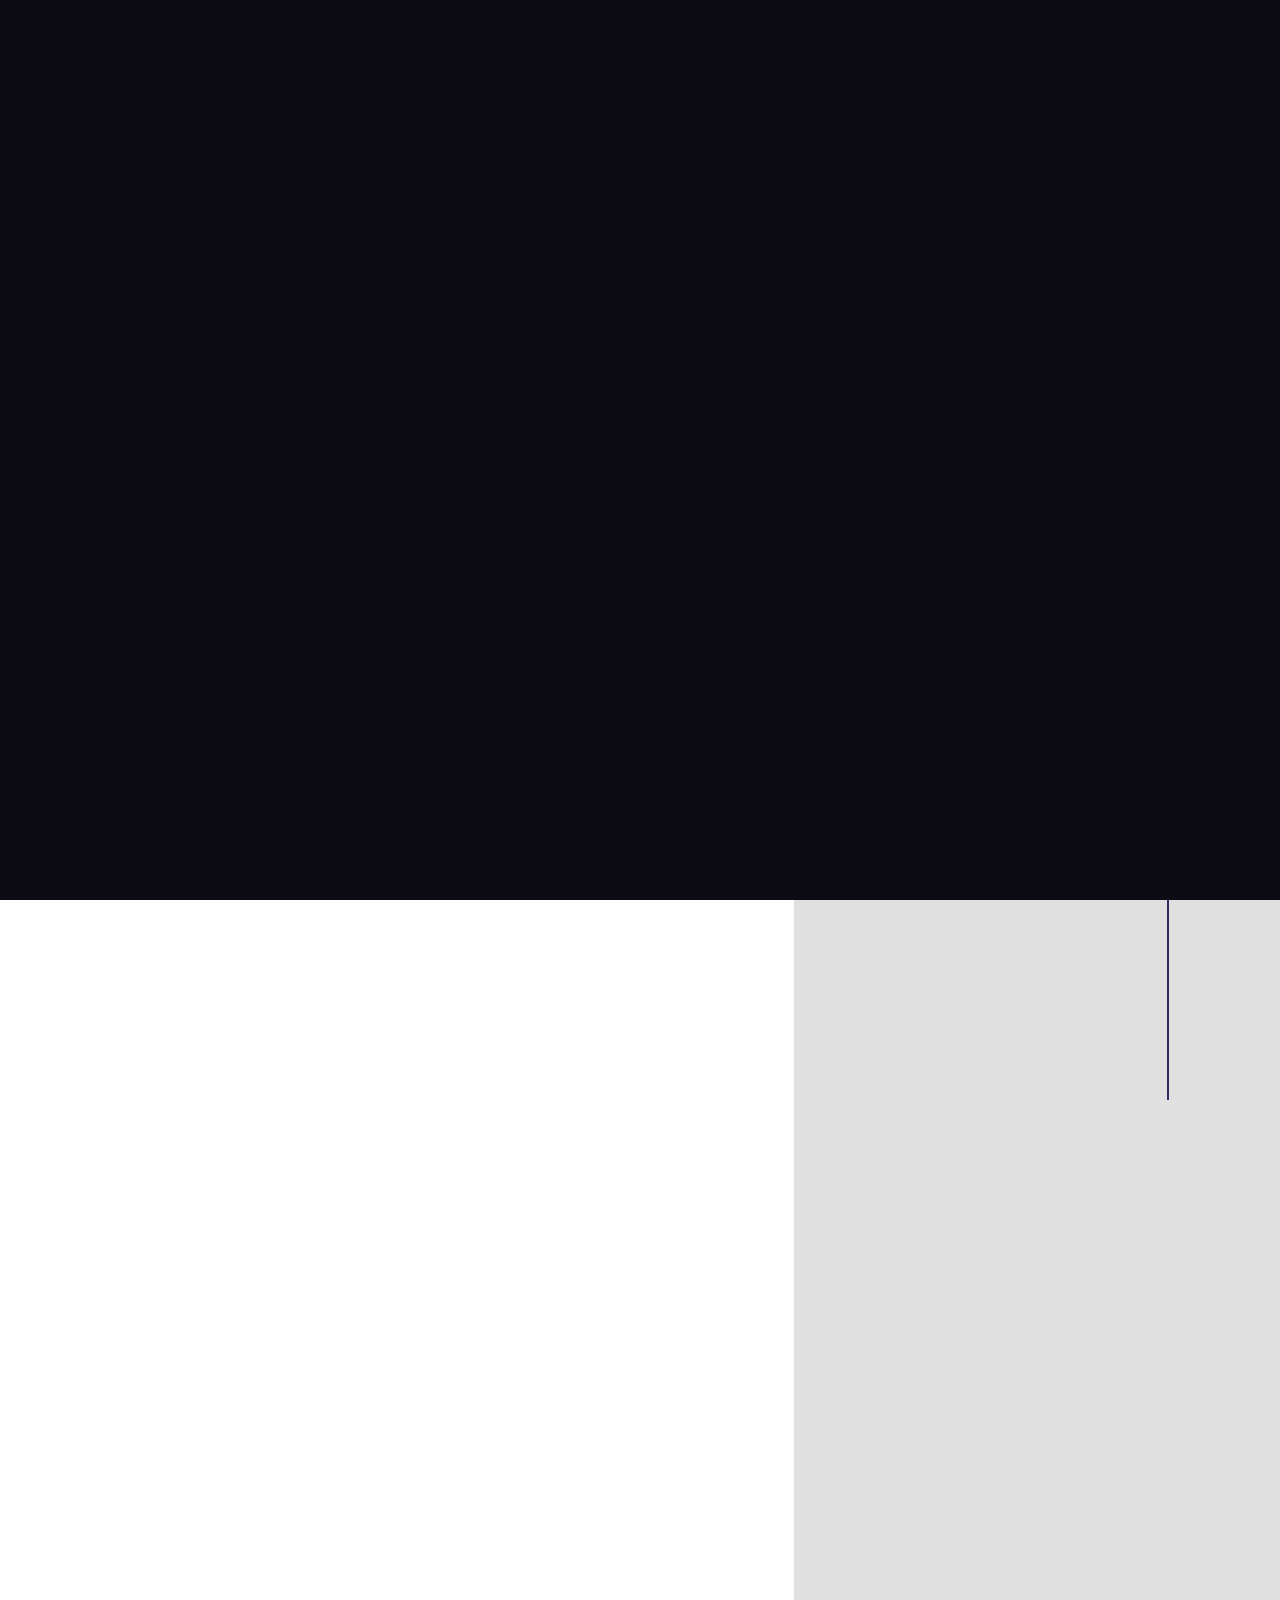
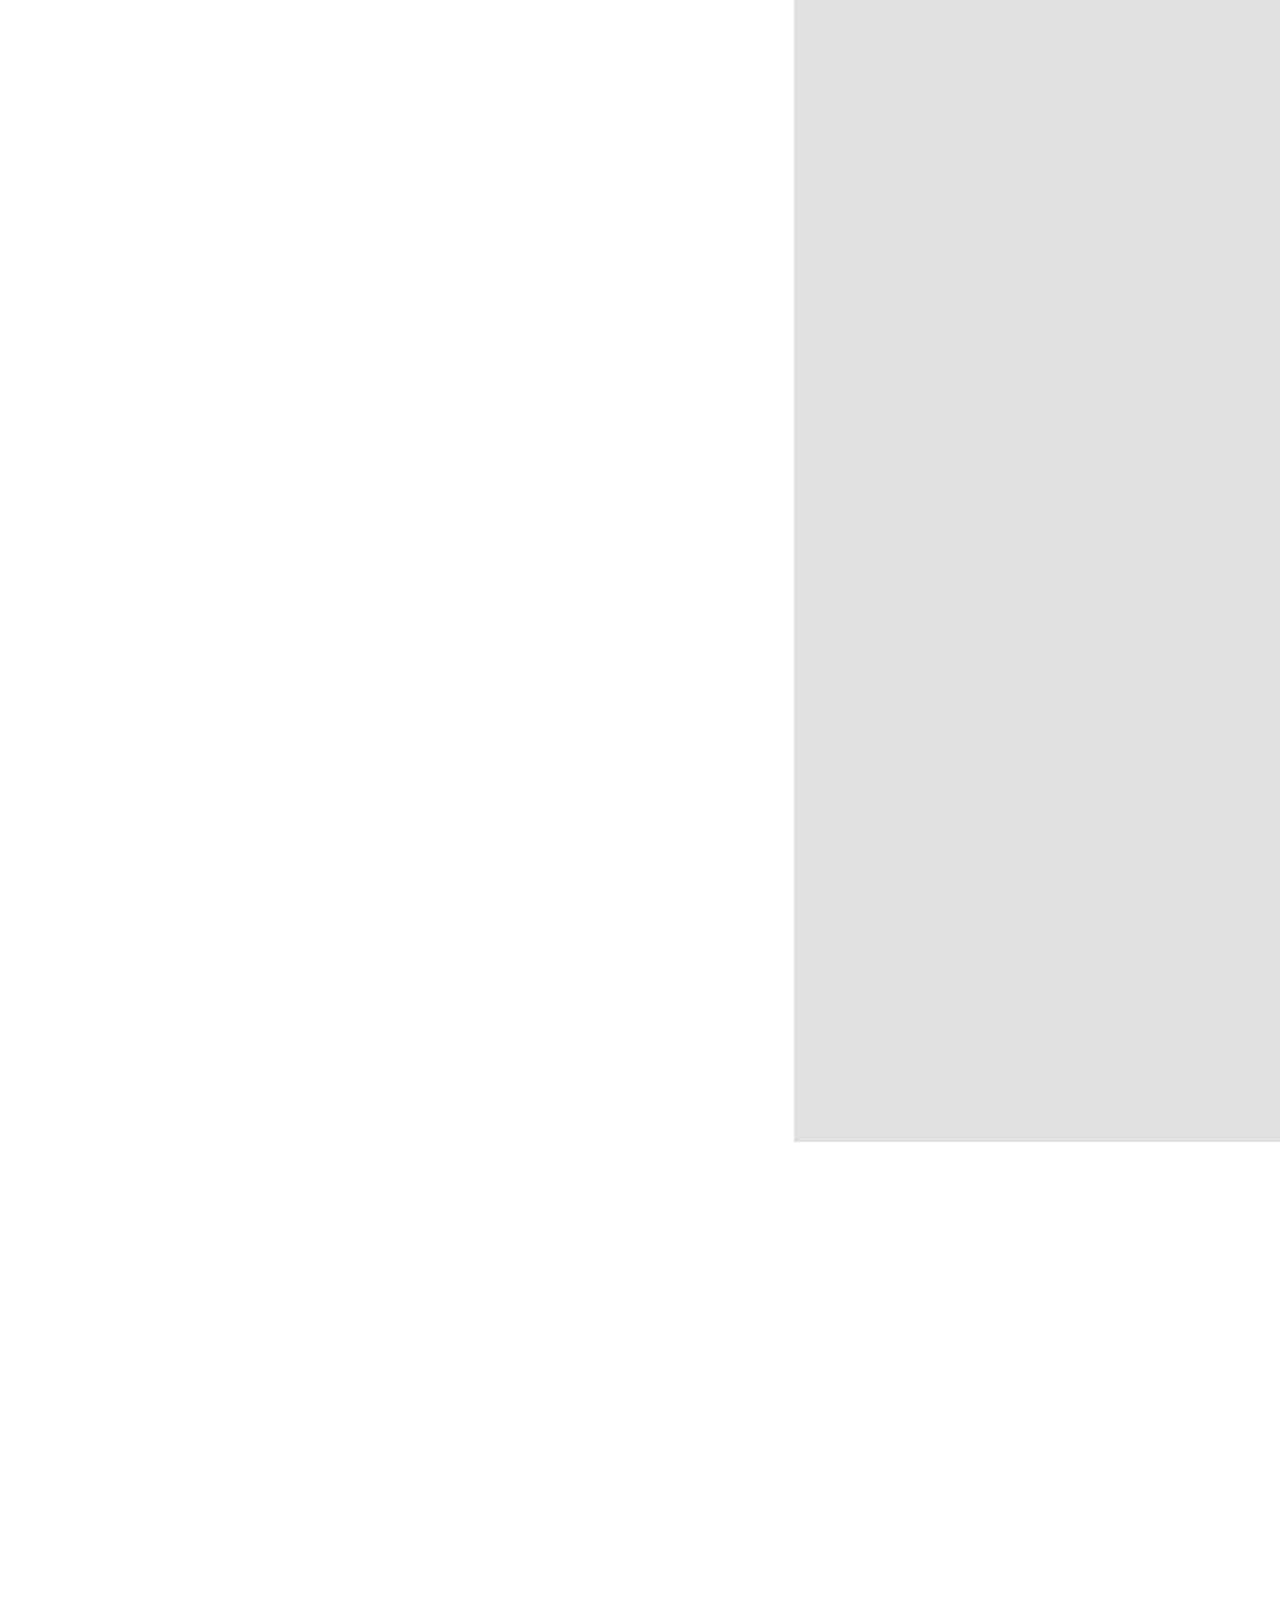
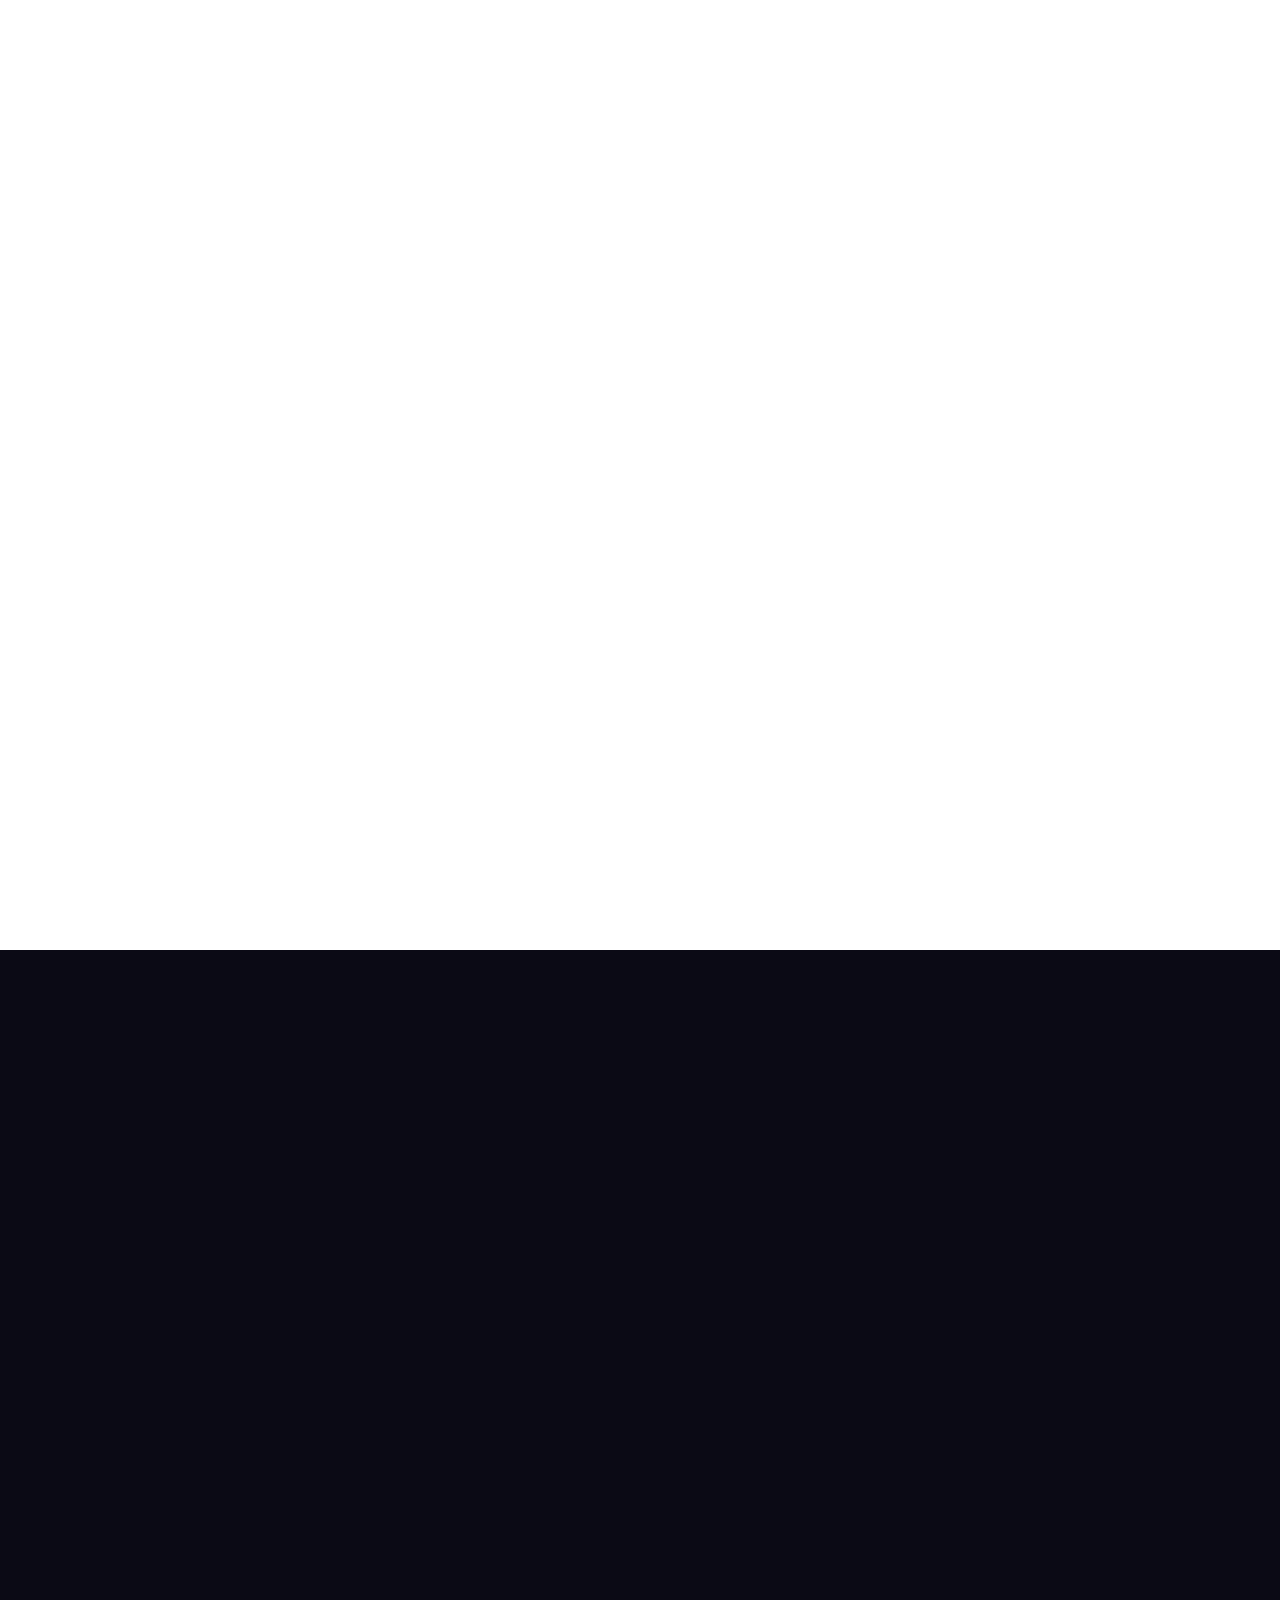
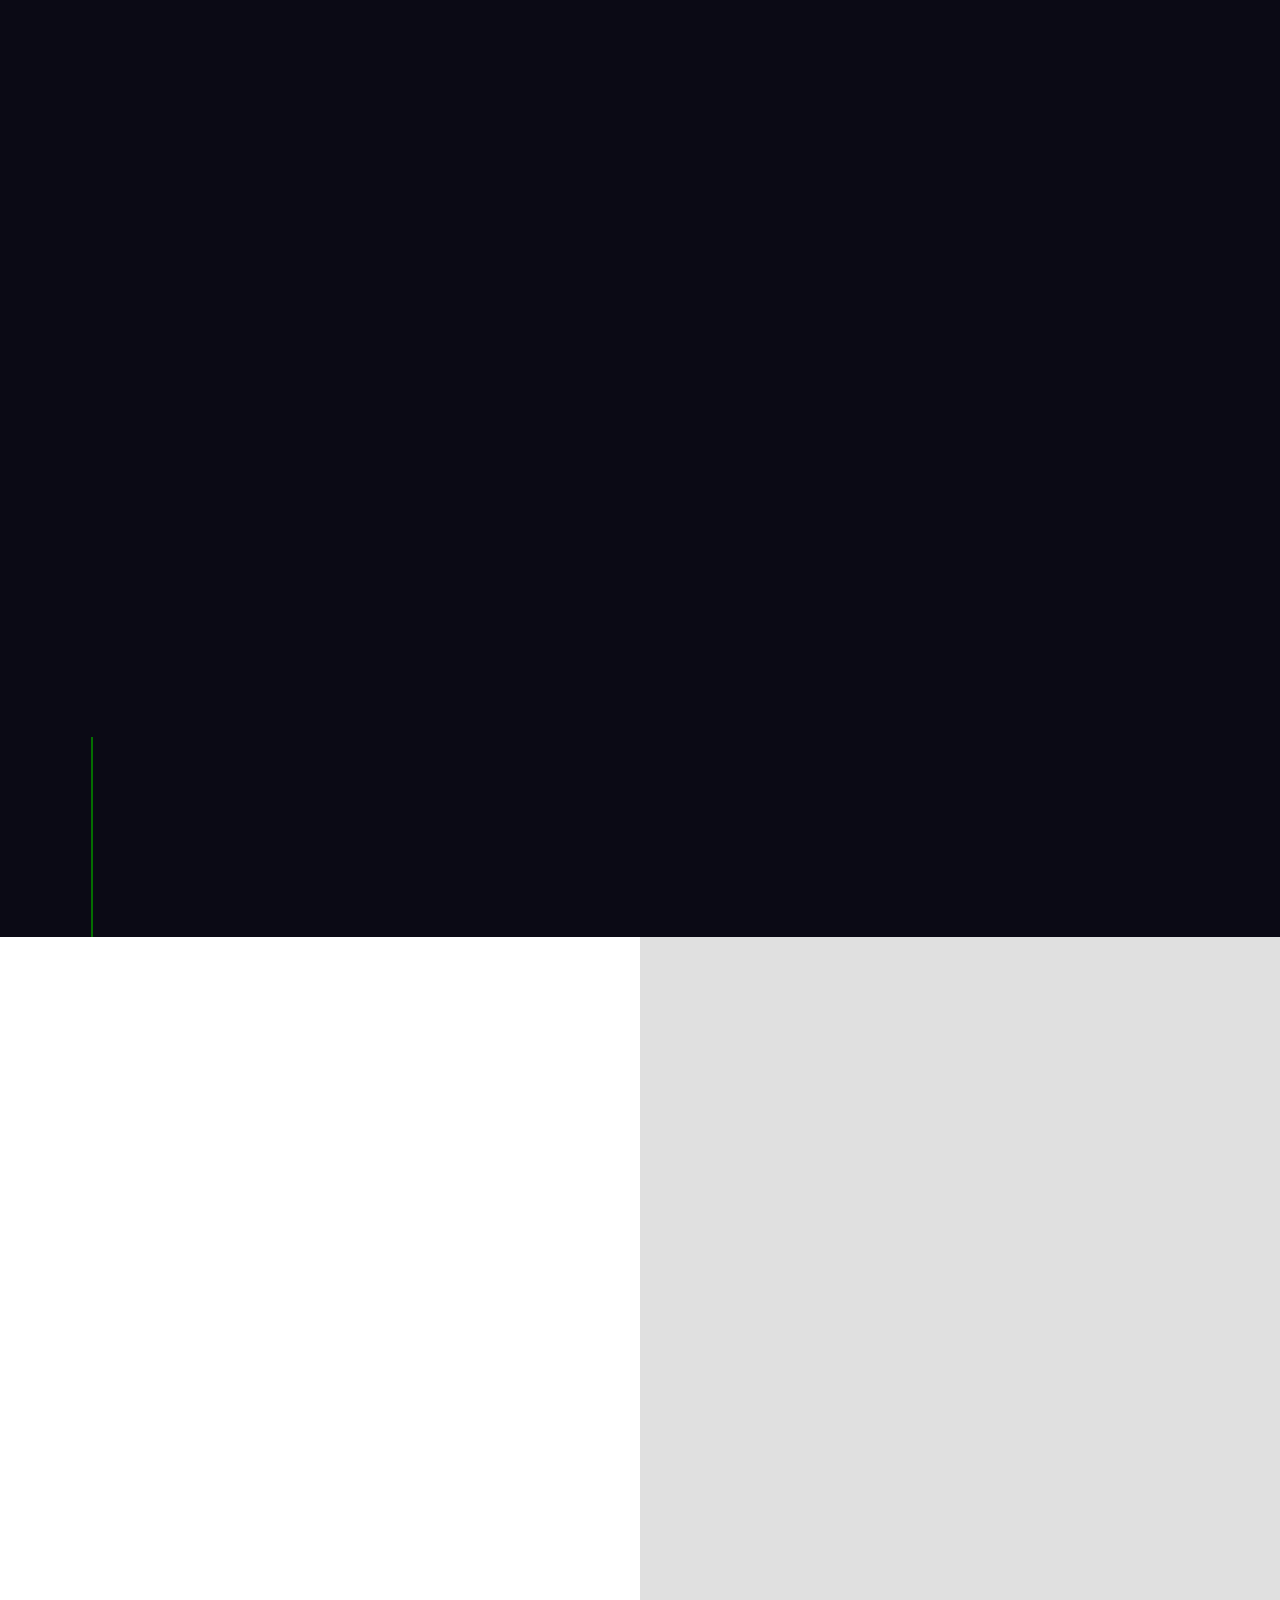
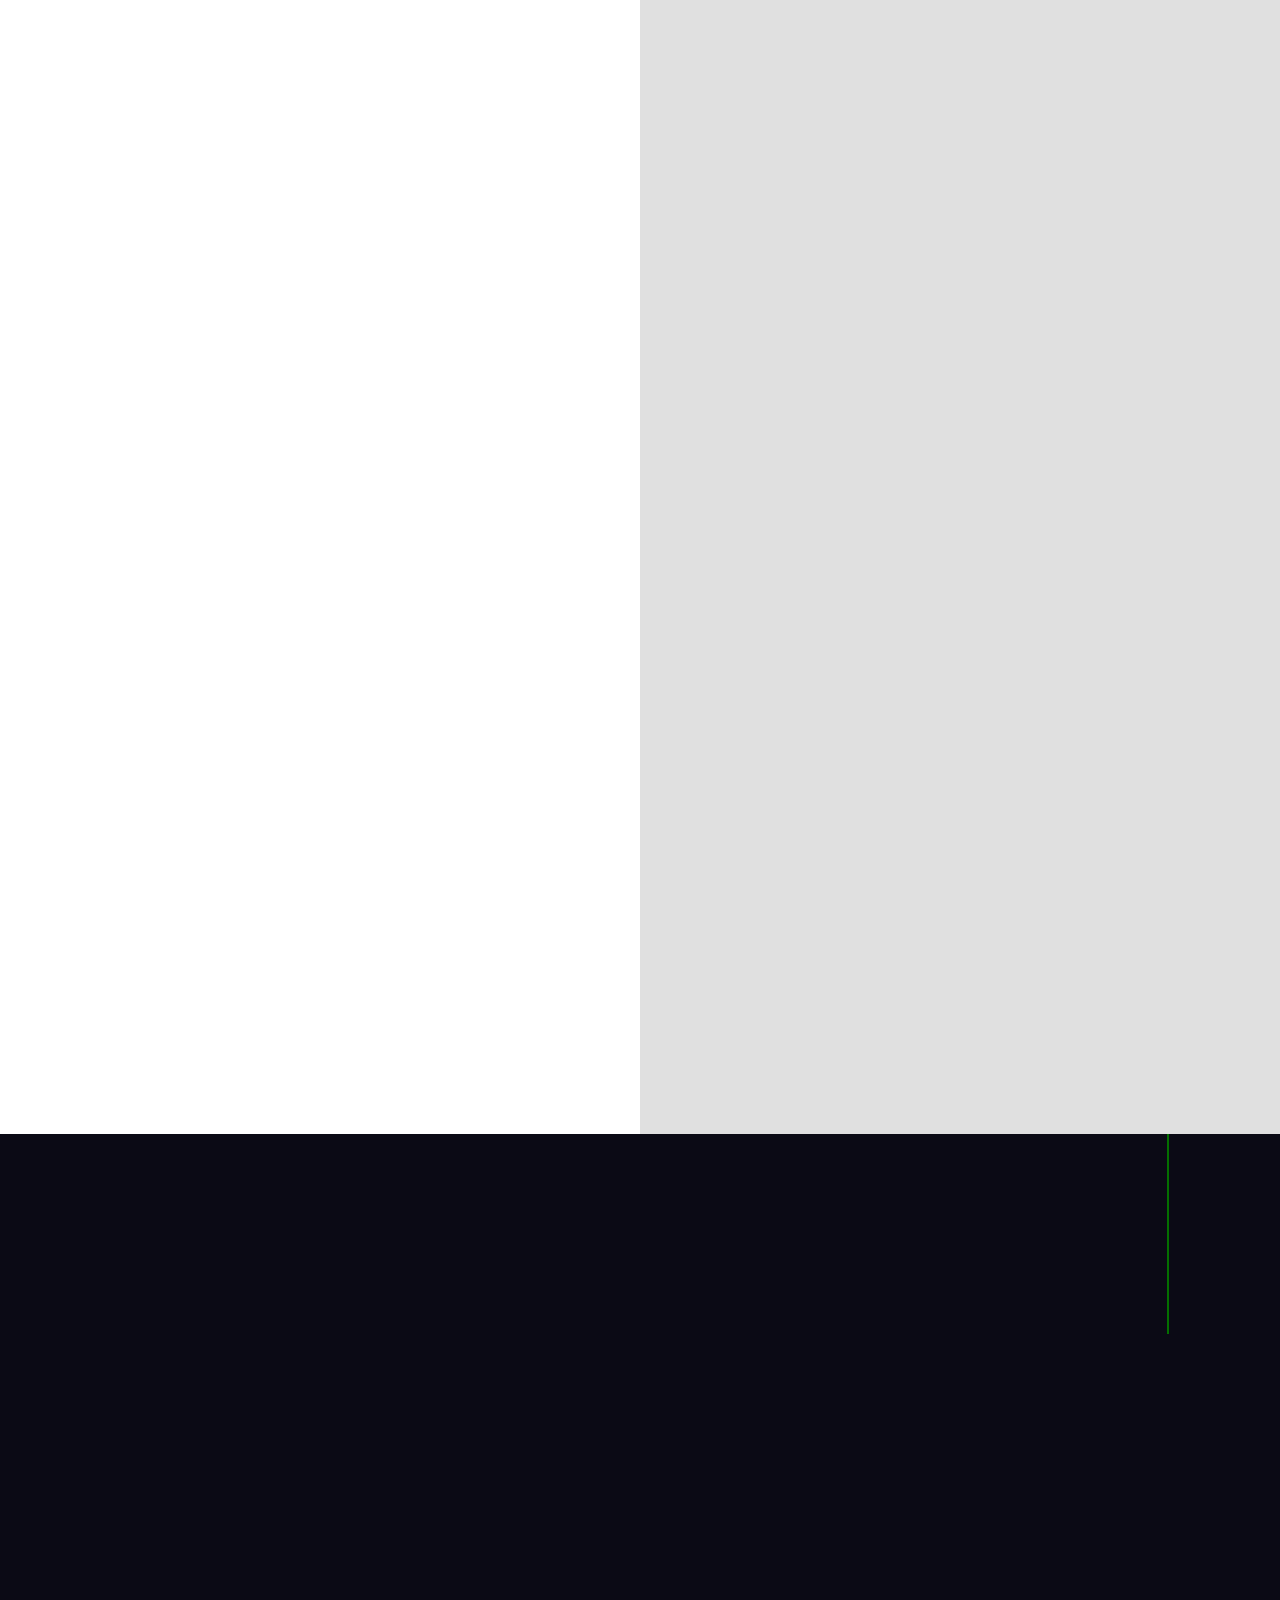
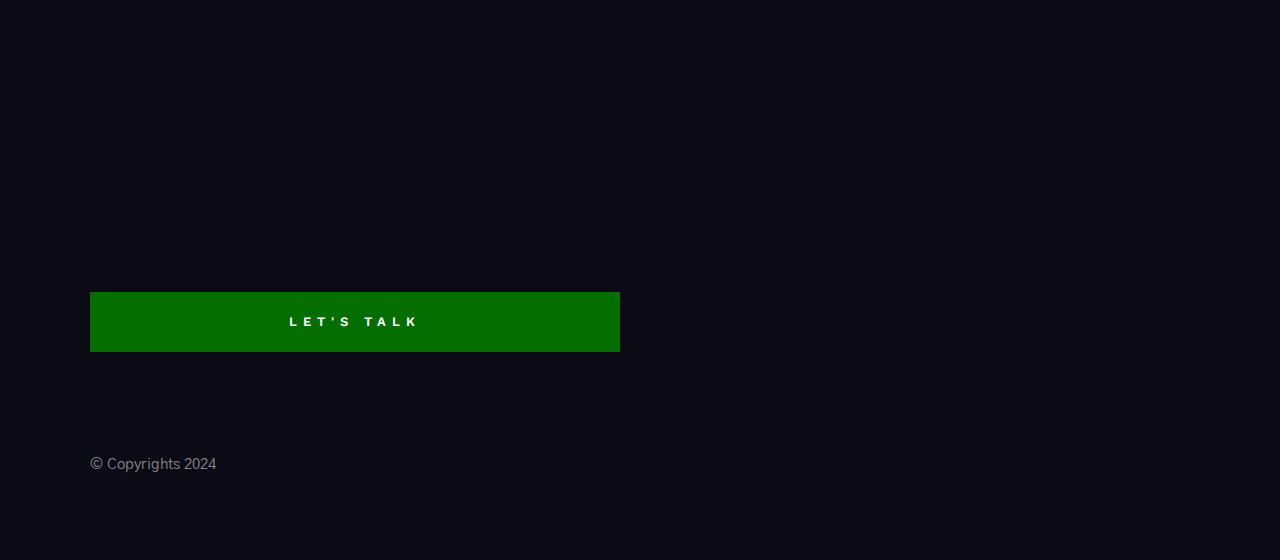
==== index.html @ a6c4bcdc "Commit" ====
<!DOCTYPE html>
<html class="no-js" lang="en">
<head>

    <!--- basic page needs
    ================================================== -->
    <meta charset="utf-8">
    <title>Nader</title>
    <meta name="description" content="">
    <meta name="author" content="">

    <!-- mobile specific metas
    ================================================== -->
    <meta name="viewport" content="width=device-width, initial-scale=1">

    <!-- CSS
    ================================================== -->
    <link rel="stylesheet" href="css/base.css">
    <link rel="stylesheet" href="css/main.css">
    <link rel="stylesheet" href="css/vendor.css">

    <!-- script
    ================================================== -->
    <script src="js/modernizr.js"></script>

    <!-- favicons
    ================================================== -->
    <link rel="apple-touch-icon" sizes="180x180" href="apple-touch-icon.png">
    <link rel="icon" type="image/png" sizes="32x32" href="favicon-32x32.svg">
    <link rel="icon" type="image/png" sizes="16x16" href="favicon-16x16.svg">
    <link rel="manifest" href="site.webmanifest">
    <link href="https://cdnjs.cloudflare.com/ajax/libs/font-awesome/6.0.0-beta3/css/all.min.css" rel="stylesheet">


</head>

<body id="top">


    <!-- preloader
    ================================================== -->
    <div id="preloader">
        <div id="loader" class="dots-fade">
            <div></div>
            <div></div>
            <div></div>
        </div>
    </div>


    <!-- header
    ================================================== -->
    <header class="s-header">

        <div class="header-logo">
            <a href="index.html">
                <img src="images/logo.svg" alt="Homepage">
            </a>
        </div>

        <div class="header-content">
    
            <nav class="row header-nav-wrap">
                <ul class="header-nav">
                    <li><a class="smoothscroll" href="#hero" title="Intro">Home</a></li>
                    <li><a class="smoothscroll" href="#about" title="About">About</a></li>
                    <li><a class="smoothscroll" href="#services" title="Skills">Skills</a></li>
                    <li><a class="smoothscroll" href="#portfolio" title="Works">Works</a></li>
                    <li><a href="mailto:nad.hedfi@gmail.com" title="Contact us">Say Hello</a></li>
                </ul>
            </nav> <!-- end header-nav-wrap -->

            <a href="#0" class="btn btn--stroke btn--small">Download CV</a>

        </div> <!-- end header-content -->

        <a class="header-menu-toggle" href="#0"><span>Menu</span></a>

    </header> 


    <!-- hero
    ================================================== -->
    <section id="hero" class="s-hero target-section" data-parallax="scroll" data-image-src="images/hero-bg-3000.jpg" data-natural-width=3000 data-natural-height=2000 data-position-y=center>

        <div class="row hero-content">

            <div class="column large-full">

                <h1>
                Hello, I'm Nader Hedfi, <br>
                Data & Business Analyst <br>
                based in Montréal.
                </h1>

                <ul class="hero-social">
                    <li>
                        <a href="https://www.linkedin.com/in/nader-hedfi" title="Linkedin"><i class="fab fa-linkedin"></i></a>
                    </li>
                    <li>
                        <a href="https://github.com/Nader-Hedfi" title="Github"><i class="fab fa-github"></i></a>
                    </li>
                </ul> <!-- end hero-social -->

            </div> 

        </div> <!-- end hero-content -->

        <div class="hero-scroll">
            <a href="#about" class="scroll-link smoothscroll">
                <svg xmlns="http://www.w3.org/2000/svg" width="24" height="24" viewBox="0 0 24 24"><path d="M12 24l-8-9h6v-15h4v15h6z"/></svg>
            </a>
        </div> <!-- end hero-scroll -->

    </section> <!-- end s-hero -->


    <!-- about
    ================================================== -->
    <section id="about" class="s-about target-section">

        <div class="s-about__section s-about__section--profile">

            <div class="right-vert-line"></div>

            <div class="row">
                <div class="column large-6 medium-8 tab-full">

                    <div class="section-intro" data-num="01" data-aos="fade-up">
                        <h3 class="subhead">About Me</h3>
                        <h1 class="display-1">I'm a leader, an achiever, and a problem solver.</h1>
                    </div>

                    <div class="profile-pic" data-aos="fade-up">
                        <img src="images/profile-pic.jpg" 
                             srcset="images/profile-pic.jpg 1x, images/profile-pic@2x.jpg 2x" alt="">
                    </div>

                    <h3 data-aos="fade-up">My Story</h3>

                    <p class="justify-text" data-aos="fade-up"> Hi there! I’m Nader, a curious problem-solver with a passion for bridging the gaps between technology, data, and real-world solutions. My journey has been anything but linear, but every twist and turn has added a new layer to who I am today.</p>

                    <p class="justify-text" data-aos="fade-up">Originally from sunny Tunisia, I’m now based in Montréal, where I’ve built my life as a Data and Business Analyst. My career started in retail banking and investment at RBC, but it was my fascination with data insight and analysis to uncover patterns, drive informed decisions, and solve complex problems that set me on the path I’m on today. This revelation inspired me to return to school and purse my bachelor's degree in Business Technology Management where I built  a solid grasp of data and technology, business systems and process, project and change management. Over the years, I’ve developed a knack for analyzing complex systems and solving business problems, by finding innovative ways to tackle business challenges. I honed my technical skills through hands-on experience, academic projects, and continuous self-paced learning to stay ahead in the ever-evolving tech landscape. I’m also deeply committed to my community. Through my work with NGO’s and student associations, I strive to empower others, especially newcomers and underrepresented communities.</p>
                        
                    <p class="justify-text" data-aos="fade-up">I’m passionate about making an impact, whether it’s by helping organizations optimize their processes in a fast-paced digital world or mentoring others as they navigate their own career journeys.</p>
                        
                    <p data-aos="fade-up">Let’s connect and make great things happen together!
                    </p>

                </div>
            </div>

        </div> <!-- end s-about__section--profile -->

        <div class="s-about__section">

            <div class="row">
                <div class="column">
                    <h3 data-aos="fade-up">Career</h3>
                </div>
            </div>

            <div class="row block-large-1-2 block-900-full work-positions">

                <div class="column" data-aos="fade-up">
                    <div class="position">
                        <div class="position__header">
                            <h6>
                                <span class="position__co">MEO @McGill</span>
                                <span class="position__pos">Jr. Data Analyst</span>
                            </h6>
                            <div class="position__timeframe">
                                May 2024 - Present
                            </div>
                        </div>

                        <p>
                        As a Jr. Data Analyst at MEO McGill, I contribute to advancing a growing research agenda through data analysis and review. My role involves collecting and analyzing qualitative seed data on the Canadian information ecosystem, cleaning and merging manually gathered data, and ensuring best practices for clean data collection. Additionally, I provide process support for the Centre’s operation, by documenting and improving data collection and documentation through a structured and organized pipeline using ETL approach. 
                        </p>
                    </div>
                </div> <!-- end column -->
                <div class="column" data-aos="fade-up">
                    <div class="position">
                        <div class="position__header">
                            <h6>
                                <span class="position__co">Concordia University</span>
                                <span class="position__pos">Teaching Assistant</span>
                            </h6>
                            <div class="position__timeframe">
                                September 2024 - December 2024
                            </div>
                        </div>

                        <p>
                        As a teaching assistant for 4 course sections, BTM 440 (Business Information Systems’ Risks, Security and Audit, focusing on Cybersecurity) and COMM 226 (Business Technology Management), my responsibilities included supporting students across all sections by hosting office hours and addressing general course inquiries. I provided targeted assistance on key topics such as cybersecurity risk assessments and proposals, Power BI and data analysis, Entity Relationship Diagrams (ERD), and the ERP system SAP. Additionally, I graded midterm exams and assignments, ensuring consistent and fair evaluation of student work.
                        </p>
                    </div>
                </div> <!-- end column -->
                <div class="column" data-aos="fade-up">
                    <div class="position">
                        <div class="position__header">
                            <h6>
                                <span class="position__co">Canada Life</span>
                                <span class="position__pos">Regional Sales Representative</span>
                            </h6>
                            <div class="position__timeframe">
                                October 2021 - October 2023
                            </div>
                        </div>

                        <p>
                        This role focused on driving wealth sales growth through strategic analysis and relationship management. Key analytical duties included prospecting and lead generation to meet conversion rates and sales targets, leveraging Salesforce to track sales workflows and monitor progress, and partnering with advisors to analyze their business needs and identify sales and cross-selling opportunities. This involved providing expert consultation on wealth industry trends, products, and regulations, as well as developing pre- and post-sales support strategies and marketing ideas.
                        </p>
                    </div>
                </div> <!-- end column -->
                <div class="column" data-aos="fade-up">
                    <div class="position">
                        <div class="position__header">
                            <h6>
                                <span class="position__co">RBC</span>
                                <span class="position__pos">Banking & Investment Advisor</span>
                            </h6>
                            <div class="position__timeframe">
                                February 2018 - July 2021
                            </div>
                        </div>

                        <p>
                        This role involved analyzing client needs through proactive engagement and active listening, both within the branch and community. By understanding individual client situations, I identified sales and referral opportunities and provided tailored advice. I also focused on problem resolution and prevention, taking ownership of client banking issues and leveraging partner relationships to maximize business opportunities.

                        </p>
                    </div>
                </div> <!-- end column -->

            </div> <!-- work positions -->

        </div> <!-- end s-about__section -->

    </section> <!-- end s-about -->


    <!-- services
    ================================================== -->
    <section id="services" class="s-services target-section h-dark-bg">
        
        <div class="row s-services__content">

            <div class="vert-line"></div>

            <div class="column large-6 s-services__leftcol">
                <div class="section-intro" data-num="02" data-aos="fade-up">
                    <h3 class="subhead">Skills & Expertise</h3>

                    <h1 class="display-1">
                        I focus on merging 
                        the best of data strategy and insights.
                    </h1>
                </div>

                <p class="lead" data-aos="fade-up"> 
                    By aligning data management frameworks 
                    with organizational goals, I ensure that 
                    data-driven decisions not only optimize 
                    current operations and processes but also 
                    uncover new opportunities for growth and 
                    innovation. My expertise lies in bridging 
                    the gap between complex data ecosystems and
                    clear, strategic objectives, enabling 
                    stakeholders to make informed, impactful choices. 
                    Through a blend of technical acumen and 
                    strategic foresight, I aim to harness the 
                    full potential of data to drive meaningful outcomes.
                </p>
            </div> <!-- end  s-services--leftcol -->

            <div class="column large-6">
                <ul class="services-list" data-aos="fade-up">
                    <li class="services-list__item is-active">
                        <div class="services-list__item-header">
                            <h5>Data Analytics</h5>
                        </div>
                        <div class="services-list__item-body">
                            <p>
                                I specialize in data analytics, turning raw data into actionable 
                                insights that drive impactful decision-making. With a strong foundation 
                                in statistical methods and advanced tools, I excel at identifying patterns, 
                                trends, and correlations that inform strategic actions. My approach focuses 
                                on aligning data-driven analysis with organizational goals, ensuring every
                                 insight has a clear purpose and measurable value.
                            </p>
                        </div>
                    </li> <!-- services-list__item -->
                    <li class="services-list__item">
                        <div class="services-list__item-header">
                            <h5>Data Strategy & Visualization</h5>
                        </div>
                        <div class="services-list__item-body">
                            <p>
                            I combine my expertise in managing information assets with a creative approach 
                            to data visualization to deliver impactful solutions. By defining clear processes,
                             leveraging the right technology, and establishing effective rules, I ensure data 
                             is managed efficiently. My visualizations transform complex data into simple,
                              intuitive graphics that support informed decision-making. With a strong focus 
                              on strategy and clarity, I align every solution with organizational goals and 
                              make insights accessible to diverse audiences.
                            </p>
                        </div>
                    </li> <!-- services-list__item -->
                    <li class="services-list__item">
                        <div class="services-list__item-header">
                            <h5>Project Management</h5>
                        </div>
                        <div class="services-list__item-body">
                            <p>
                            Strong and natural project management skills. My technique is based on a thorough
                             grasp of the project's scope and basis, well-defined deliverables, and a clear 
                             timeline and resource plan. By combining open and transparent communication with 
                             key stakeholders and effective risk mitigation measures, I assure project success 
                             while remaining aligned with company goals.
                            </p>
                        </div>
                    </li> <!-- services-list__item -->
                    <li class="services-list__item">
                        <div class="services-list__item-header">
                            <h5>Product & Process Redesign</h5>
                        </div>
                        <div class="services-list__item-body">
                            <p>
                            My focus is on transforming workflows and systems to enhance efficiency and align 
                            with strategic objectives. By thoroughly analyzing and documenting current operations, 
                            I identify opportunities for improvement and design robust solutions to optimize 
                            performance and eliminate redundancies. My approach focuses on integrating user-centric 
                            design principles with data-driven insights to create processes that are both efficient and scalable. 
                            </p>
                        </div>
                    </li> <!-- services-list__item -->
                    <li class="services-list__item">
                        <div class="services-list__item-header">
                            <h5>Leadership & Change Management</h5>
                        </div>
                        <div class="services-list__item-body">
                            <p>
                            Transitions with clarity and purpose. By fostering open communication and building trust,
                            I create an environment that supports collaboration and resilience. My approach emphasizes 
                            aligning change initiatives with organizational goals while addressing the needs and concerns
                            of all stakeholders. I excel at developing strategies that minimize resistance, drive engagement,
                            and ensure sustainable outcomes. With a focus on empowering individuals and teams, I lead change 
                            efforts that inspire growth and long-term success.
                            </p>
                        </div>
                    </li> <!-- services-list__item -->
                    <li class="services-list__item">
                        <div class="services-list__item-header">
                            <h5>Technical Skills</h5>
                        </div>
                        <div class="services-list__item-body">
                            <p>
                                <ul>
                                    <li> <b>Languages:</b> <i>Proficient:</i> Python (2 years), SQL (3 years) | <i>Intermediate:</i> SAS (1 year),R (1 year), HTML & CSS (1 year).</li>
                                    <li><b>Platforms & Tools:</b> Git, Plotly Dash, Power BI, Tableau, Alteryx.</li>
                                    <li><b>Libraries:</b> Pandas, Numpy, Matplotlib, Seaborn, Plotly, Scikit-Learn, Beautiful Soup, Selenium.</li>
                                  </ul>
                                  
                            </p>
                        </div>
                    </li> <!-- services-list__item -->
                </ul> <!-- end services-list -->
            </div>

        </div> <!-- s-services__content -->

    </section> <!-- end s-services -->


    <!-- portfolio
    ================================================== -->
    <section id="portfolio" class="s-portfolio target-section">

        <div class="row s-portfolio__header">
            <div class="column large-6 medium-8 tab-full">
                <div class="section-intro" data-num="03" data-aos="fade-up">
                    <h3 class="subhead">Portfolio</h3>
                    <h1 class="display-1">
                        A selection of recent projects I have worked on.
                    </h1>
                </div>
            </div>
        </div> <!-- s-porfolio__header -->

        <div class="row s-porfolio__list block-large-1-2 block-tab-full collapse">

            <div class="column" data-aos="fade-up">
                <div class="folio-item">
                    <div class="folio-item__thumb">
                        <a class="folio-item__thumb-link" href="images/portfolio/gallery/g-cell-towers.jpg" title="Windows in The City" data-size="1050x700">
                            <img src="images/portfolio/cell-towers.jpg" 
                                 srcset="images/portfolio/cell-towers.jpg 1x, images/portfolio/cell-towers@2x.jpg 2x" alt="">
                        </a>
                    </div>
                    <div class="folio-item__info">
                        <div class="folio-item__cat">EDA & Data Analytics</div>
                        <h4 class="folio-item__title">Customer Churn at Telco</h4>
                    </div>
                    <a href="https://github.com/Nader-Hedfi/TelcoCustomerChurn-Project/blob/main/Telco%20Customer%20Churn%20Analysis.ipynb" title="Project Link" class="folio-item__project-link">Project Link</a>
                    <div class="folio-item__caption">
                        <p>Telco Customer Churn: Comprehensive Analysis of Customer Behaviour & Retention Strategies.</p>
                    </div>
                </div>
            </div> <!-- end column -->
            <div class="column" data-aos="fade-up">
                <div class="folio-item">
                    <div class="folio-item__thumb">
                        <a class="folio-item__thumb-link" href="images/portfolio/gallery/g-building-blocks.jpg" title="Building Blocks" data-size="1050x700">
                            <img src="images/portfolio/building-blocks.jpg" 
                                 srcset="images/portfolio/building-blocks.jpg 1x, images/portfolio/building-blocks@2x.jpg 2x" alt="">
                        </a>
                    </div>
                    <div class="folio-item__info">
                        <div class="folio-item__cat">Frontend Design</div>
                        <h4 class="folio-item__title">Building Blocks</h4>
                    </div>
                    <a href="https://www.behance.net/" title="Project Link" class="folio-item__project-link">Project Link</a>
                    <div class="folio-item__caption">
                        <p>Vero molestiae sed aut natus excepturi. Et tempora numquam. Temporibus iusto quo.Unde dolorem corrupti neque nisi.</p>
                    </div>
                </div>
            </div> <!-- end column -->
            <div class="column" data-aos="fade-up">
                <div class="folio-item">
                    <div class="folio-item__thumb">
                        <a class="folio-item__thumb-link" href="images/portfolio/gallery/g-shout-jump.jpg" Title="Shout and Jump" data-size="1050x700">
                            <img src="images/portfolio/shout-and-jump.jpg" 
                                 srcset="images/portfolio/shout-and-jump.jpg 1x, images/portfolio/shout-and-jump@2x.jpg 2x" alt="">
                        </a>
                    </div>
                    <div class="folio-item__info">
                        <div class="folio-item__cat">Branding</div>
                        <h4 class="folio-item__title">Shout & Jump</h4>
                    </div>
                    <a href="https://www.behance.net/" title="Project Link" class="folio-item__project-link">Project Link</a>
                    <div class="folio-item__caption">
                        <p>Vero molestiae sed aut natus excepturi. Et tempora numquam. Temporibus iusto quo.Unde dolorem corrupti neque nisi.</p>
                    </div>
                </div>
            </div> <!-- end column -->
            <div class="column" data-aos="fade-up">
                <div class="folio-item">
                    <div class="folio-item__thumb">
                        <a class="folio-item__thumb-link" href="images/portfolio/gallery/g-sand-dunes.jpg" title="Sand Dunes" data-size="1050x700">
                            <img src="images/portfolio/sand-dunes.jpg" 
                                 srcset="images/portfolio/sand-dunes.jpg 1x, images/portfolio/sand-dunes@2x.jpg 2x" alt="">
                        </a>
                    </div>
                    <div class="folio-item__info">
                        <div class="folio-item__cat">Frontend Design</div>
                        <h4 class="folio-item__title">Sand Dunes</h4>
                    </div>
                    <a href="https://www.behance.net/" title="Project Link" class="folio-item__project-link">Project Link</a>
                    <div class="folio-item__caption">
                        <p>Vero molestiae sed aut natus excepturi. Et tempora numquam. Temporibus iusto quo.Unde dolorem corrupti neque nisi.</p>
                    </div>
                </div>
            </div> <!-- end column -->
            <div class="column" data-aos="fade-up">
                <div class="folio-item">
                    <div class="folio-item__thumb">
                        <a class="folio-item__thumb-link" href="images/portfolio/gallery/g-woodcraft.jpg" title="Sand Dunes" data-size="1050x700">
                            <img src="images/portfolio/woodcraft.jpg" 
                                 srcset="images/portfolio/woodcraft.jpg 1x, images/portfolio/woodcraft@2x.jpg 2x" alt="">
                        </a>
                    </div>
                    <div class="folio-item__info">
                        <div class="folio-item__cat">Product Design</div>
                        <h4 class="folio-item__title">Wooocraft</h4>
                    </div>
                    <a href="https://www.behance.net/" title="Project Link" class="folio-item__project-link">Project Link</a>
                    <div class="folio-item__caption">
                        <p>Vero molestiae sed aut natus excepturi. Et tempora numquam. Temporibus iusto quo.Unde dolorem corrupti neque nisi.</p>
                    </div>
                </div>
            </div> <!-- end column -->
            <div class="column" data-aos="fade-up">
                <div class="folio-item">
                    <div class="folio-item__thumb">
                        <a class="folio-item__thumb-link" href="images/portfolio/gallery/g-lamp.jpg" title="The Lamp" data-size="1050x700">
                            <img src="images/portfolio/lamp.jpg" 
                                 srcset="images/portfolio/lamp.jpg 1x, images/portfolio/lamp@2x.jpg 2x" alt="">
                        </a>
                    </div>
                    <div class="folio-item__info">
                        <div class="folio-item__cat">Product Design</div>
                        <h4 class="folio-item__title">The Lamp</h4>
                    </div>
                    <a href="https://www.behance.net/" title="Project Link" class="folio-item__project-link">Project Link</a>
                    <div class="folio-item__caption">
                        <p>Vero molestiae sed aut natus excepturi. Et tempora numquam. Temporibus iusto quo.Unde dolorem corrupti neque nisi.</p>
                    </div>
                    <p></p>
                </div>
                <p></p>
            </div> <!-- end column -->

        </div> <!-- folio-list -->

    </section> <!-- end portfolio -->



    <!-- footer
    ================================================== -->
    <footer class="s-footer h-dark-bg">
        
        <div class="right-vert-line"></div>

        <div class="row s-footer__main">
            <div class="column large-6">
                <div class="section-intro" data-aos="fade-up">
                    <h3 class="subhead">Get In Touch</h3>

                    <h1 class="display-1">
                    Have an idea or a concept that really excites you?
                    Let's turn that idea into reality. Shoot me a message.
                    </h1>
                </div>

                <div class="footer-email-us">
                    <a href="mailto:nad.hedfi@gmail.com" class="btn btn--primary h-full-width">Let's Talk</a>
                </div>
            </div>

            <div class="column large-5">
                <div class="footer-contacts">
                    <div class="footer-contact-block" data-aos="fade-up">
                        <h5 class="footer-contact-block__header">
                            Email
                        </h5>
                        <p class="footer-contact-block__content">
                            <a href="mailto:#0">nad.hedfi@gmail.com</a>
                        </p>
                    </div> <!-- end footer-contact-block -->
                    <br>
                    <div class="footer-contact-block" data-aos="fade-up">
                        <h5 class="footer-contact-block__header">
                            Social
                        </h5>
                        <ul class="footer-contact-block__list">
                            <li><a href="https://www.linkedin.com/in/nader-hedfi">LinkedIn</a></li>
                            <li><a href="https://github.com/Nader-Hedfi">Github</a></li>
                        </ul>
                    </div> <!-- end footer-contact-block -->
                </div>
            </div>
        </div> <!-- end s-footer__main -->

        <div class="row s-footer__bottom">
            <div class="column large-full ss-copyright">
                <span>© Copyrights 2024</span> 
            </div> <!-- end ss-copyright -->

            <div class="ss-go-top">
                <a class="smoothscroll" title="Back to Top" href="#top">
                    <svg xmlns="http://www.w3.org/2000/svg" width="24" height="24" viewBox="0 0 24 24"><path d="M12 0l8 9h-6v15h-4v-15h-6z"/></svg>
                </a>
            </div> <!-- end ss-go-top -->
        </div> <!-- end s-footer__bottom -->

    </footer> <!-- end s-footer -->


    <!-- photoswipe background
    ================================================== -->
    <div aria-hidden="true" class="pswp" role="dialog" tabindex="-1">

        <div class="pswp__bg"></div>
        <div class="pswp__scroll-wrap">

            <div class="pswp__container">
                <div class="pswp__item"></div>
                <div class="pswp__item"></div>
                <div class="pswp__item"></div>
            </div>

            <div class="pswp__ui pswp__ui--hidden">
                <div class="pswp__top-bar">
                    <div class="pswp__counter"></div><button class="pswp__button pswp__button--close" title="Close (Esc)"></button> <button class="pswp__button pswp__button--share" title=
                    "Share"></button> <button class="pswp__button pswp__button--fs" title="Toggle fullscreen"></button> <button class="pswp__button pswp__button--zoom" title=
                    "Zoom in/out"></button>
                    <div class="pswp__preloader">
                        <div class="pswp__preloader__icn">
                            <div class="pswp__preloader__cut">
                                <div class="pswp__preloader__donut"></div>
                            </div>
                        </div>
                    </div>
                </div>
                <div class="pswp__share-modal pswp__share-modal--hidden pswp__single-tap">
                    <div class="pswp__share-tooltip"></div>
                </div><button class="pswp__button pswp__button--arrow--left" title="Previous (arrow left)"></button> <button class="pswp__button pswp__button--arrow--right" title=
                "Next (arrow right)"></button>
                <div class="pswp__caption">
                    <div class="pswp__caption__center"></div>
                </div>
            </div>

        </div>

    </div> <!-- end photoSwipe background -->


    <!-- Java Script
    ================================================== -->
    <script src="js/jquery-3.2.1.min.js"></script>
    <script src="js/plugins.js"></script>
    <script src="js/main.js"></script>

</body>
---- css/base.css ----
/* =================================================================== 
 *  Ethos Base Stylesheet
 *  Ver. 1.0.0
 *  11-05-2019
 *  ------------------------------------------------------------------
 *
 *  TOC:
 *	# imports
 *	# normalize
 *	# basic/base setup styles
 *	# grid v2.1.2
 *	# block grids
 *	# MISC
 *
 * =================================================================== */



/* ===================================================================
 * # imports 
 *
 * ------------------------------------------------------------------- */
@import url("https://fonts.googleapis.com/css?family=Gothic+A1:300,300i,400,400i,500,500i,600,600i,700,700i|Martel:300,300i,400,400i,700,700i,900,900i|Work+Sans:600,700&display=swap");



/* ==========================================================================
 * # normalize
 * normalize.css v8.0.1 | MIT License |
 * github.com/necolas/normalize.css
 *
 * -------------------------------------------------------------------------- */

/* ------------------------------------------------------------------- 
 * ## document
 * ------------------------------------------------------------------- */

/* 1. Correct the line height in all browsers.
 * 2. Prevent adjustments of font size after orientation changes in iOS.*/
html {
	line-height: 1.15;  /* 1 */
	-webkit-text-size-adjust: 100%;  /* 2 */
}

/* ------------------------------------------------------------------- 
 * ## sections
 * ------------------------------------------------------------------- */

/* Remove the margin in all browsers. */
body {
	margin: 0;
}

/* Render the `main` element consistently in IE. */
main {
	display: block;
}

/* Correct the font size and margin on `h1` elements within `section` and
 * `article` contexts in Chrome, Firefox, and Safari. */
h1 {
	font-size: 2em;
	margin: 0.67em 0;
}

/* ------------------------------------------------------------------- 
 * ## grouping
 * ------------------------------------------------------------------- */

/* 1. Add the correct box sizing in Firefox.
 * 2. Show the overflow in Edge and IE. */
hr {
	-webkit-box-sizing: content-box;
	box-sizing: content-box;  /* 1 */
	height: 0;  /* 1 */
	overflow: visible;  /* 2 */
}

/* 1. Correct the inheritance and scaling of font size in all browsers.
 * 2. Correct the odd `em` font sizing in all browsers. */
pre {
	font-family: monospace, monospace;  /* 1 */
	font-size: 1em;  /* 2 */
}

/* ------------------------------------------------------------------- 
 * ## text-level semantics
 * ------------------------------------------------------------------- */

/* Remove the gray background on active links in IE 10. */
a {
	background-color: transparent;
}

/* 1. Remove the bottom border in Chrome 57-
 * 2. Add the correct text decoration in Chrome, Edge, IE, Opera, and Safari. */
abbr[title] {
	border-bottom: none;  /* 1 */
	text-decoration: underline;  /* 2 */
	-webkit-text-decoration: underline dotted;
	text-decoration: underline dotted;  /* 2 */
}

/* Add the correct font weight in Chrome, Edge, and Safari. */
b,
strong {
	font-weight: bolder;
}

/* 1. Correct the inheritance and scaling of font size in all browsers.
 * 2. Correct the odd `em` font sizing in all browsers. */
code,
kbd,
samp {
	font-family: monospace, monospace;  /* 1 */
	font-size: 1em;  /* 2 */
}

/* Add the correct font size in all browsers. */
small {
	font-size: 80%;
}

/* Prevent `sub` and `sup` elements from affecting the line height in
 * all browsers. */
sub,
sup {
	font-size: 75%;
	line-height: 0;
	position: relative;
	vertical-align: baseline;
}

sub {
	bottom: -0.25em;
}

sup {
	top: -0.5em;
}

/* ------------------------------------------------------------------- 
 * ## embedded content
 * ------------------------------------------------------------------- */

/* Remove the border on images inside links in IE 10. */
img {
	border-style: none;
}

/* ------------------------------------------------------------------- 
 * ## forms
 * ------------------------------------------------------------------- */

/* 1. Change the font styles in all browsers.
 * 2. Remove the margin in Firefox and Safari. */
button,
input,
optgroup,
select,
textarea {
	font-family: inherit;  /* 1 */
	font-size: 100%;  /* 1 */
	line-height: 1.15;  /* 1 */
	margin: 0;  /* 2 */
}

/* Show the overflow in IE.
 * 1. Show the overflow in Edge. */
button,
input {

	/* 1 */
	overflow: visible;
}

/* Remove the inheritance of text transform in Edge, Firefox, and IE.
 * 1. Remove the inheritance of text transform in Firefox. */
button,
select {

	/* 1 */
	text-transform: none;
}

/* Correct the inability to style clickable types in iOS and Safari. */
button,
[type="button"],
[type="reset"],
[type="submit"] {
	-webkit-appearance: button;
}

/* Remove the inner border and padding in Firefox. */
button::-moz-focus-inner,
[type="button"]::-moz-focus-inner,
[type="reset"]::-moz-focus-inner,
[type="submit"]::-moz-focus-inner {
	border-style: none;
	padding: 0;
}

/* Restore the focus styles unset by the previous rule. */
button:-moz-focusring,
[type="button"]:-moz-focusring,
[type="reset"]:-moz-focusring,
[type="submit"]:-moz-focusring {
	outline: 1px dotted ButtonText;
}

/* Correct the padding in Firefox. */
fieldset {
	padding: 0.35em 0.75em 0.625em;
}

/* 1. Correct the text wrapping in Edge and IE.
 * 2. Correct the color inheritance from `fieldset` elements in IE.
 * 3. Remove the padding so developers are not caught out when they zero out
 *    `fieldset` elements in all browsers. */
legend {
	-webkit-box-sizing: border-box;
	box-sizing: border-box;  /* 1 */
	color: inherit;  /* 2 */
	display: table;  /* 1 */
	max-width: 100%;  /* 1 */
	padding: 0;  /* 3 */
	white-space: normal;  /* 1 */
}

/* Add the correct vertical alignment in Chrome, Firefox, and Opera. */
progress {
	vertical-align: baseline;
}

/* Remove the default vertical scrollbar in IE 10+. */
textarea {
	overflow: auto;
}

/* 1. Add the correct box sizing in IE 10.
 * 2. Remove the padding in IE 10. */
[type="checkbox"],
[type="radio"] {
	-webkit-box-sizing: border-box;
	box-sizing: border-box;  /* 1 */
	padding: 0;  /* 2 */
}

/* Correct the cursor style of increment and decrement buttons in Chrome. */
[type="number"]::-webkit-inner-spin-button,
[type="number"]::-webkit-outer-spin-button {
	height: auto;
}

/* 1. Correct the odd appearance in Chrome and Safari.
 * 2. Correct the outline style in Safari. */
[type="search"] {
	-webkit-appearance: textfield;  /* 1 */
	outline-offset: -2px;  /* 2 */
}

/* Remove the inner padding in Chrome and Safari on macOS. */
[type="search"]::-webkit-search-decoration {
	-webkit-appearance: none;
}

/* 1. Correct the inability to style clickable types in iOS and Safari.
 * 2. Change font properties to `inherit` in Safari. */
::-webkit-file-upload-button {
	-webkit-appearance: button;  /* 1 */
	font: inherit;  /* 2 */
}

/* ------------------------------------------------------------------- 
 * ## interactive
 * ------------------------------------------------------------------- */

/* Add the correct display in Edge, IE 10+, and Firefox. */
details {
	display: block;
}

/* Add the correct display in all browsers. */
summary {
	display: list-item;
}

/* ------------------------------------------------------------------- 
 * ## misc
 * ------------------------------------------------------------------- */

/* Add the correct display in IE 10+. */
template {
	display: none;
}

/* Add the correct display in IE 10. */
[hidden] {
	display: none;
}



/* ===================================================================
 * # basic/base setup styles
 *
 * ------------------------------------------------------------------- */
html {
	font-size: 62.5%;
	-webkit-box-sizing: border-box;
	box-sizing: border-box;
}

*,
*::before,
*::after {
	-webkit-box-sizing: inherit;
	box-sizing: inherit;
}

body {
	font-weight: normal;
	line-height: 1;
	word-wrap: break-word;
	-moz-font-smoothing: grayscale;
	-moz-osx-font-smoothing: grayscale;
	-webkit-font-smoothing: antialiased;
	-webkit-overflow-scrolling: touch;
	-webkit-text-size-adjust: none;
}

/* ------------------------------------------------------------------- 
 * ## Media
 * ------------------------------------------------------------------- */
svg,
img,
video
embed,
iframe,
object {
	max-width: 100%;
	height: auto;
}

/* ------------------------------------------------------------------- 
 * ## Typography resets 
 * ------------------------------------------------------------------- */
div, dl, dt, dd, ul, ol, li, h1, h2, h3, h4, h5, h6, pre, form, p, blockquote, th, td {
	margin: 0;
	padding: 0;
}

p {
	font-size: inherit;
	text-rendering: optimizeLegibility;
}

em,
i {
	font-style: italic;
	line-height: inherit;
}

strong,
b {
	font-weight: bold;
	line-height: inherit;
}

small {
	font-size: 60%;
	line-height: inherit;
}

ol,
ul {
	list-style: none;
}

li {
	display: block;
}

/* ------------------------------------------------------------------- 
 * ## links
 * ------------------------------------------------------------------- */
a {
	text-decoration: none;
	line-height: inherit;
}

a img {
	border: none;
}
/* Hero Social Links Styles */
.hero-social li {
    display: inline-block;
    margin: 0 10px;
}

.hero-social a {
    font-size: 40px;
    color: #333;
    text-decoration: none;
}

.hero-social a:hover {
    color: #007bff;
}

/* ------------------------------------------------------------------- 
 * ## inputs
 * ------------------------------------------------------------------- */
fieldset {
	margin: 0;
	padding: 0;
}

input[type="email"],
input[type="number"],
input[type="search"],
input[type="text"],
input[type="tel"],
input[type="url"],
input[type="password"],
textarea {
	-webkit-appearance: none;
	-moz-appearance: none;
	appearance: none;
}



/* ===================================================================
 * # grid v2.1.2
 *
 *   -----------------------------------------------------------------
 * - Grid breakpoints are based on MAXIMUM WIDTH media queries, 
 *   meaning they apply to that one breakpoint and ALL THOSE BELOW IT.
 * - Grid columns without a specified width will automatically layout 
 *   as equal width columns.
 * ------------------------------------------------------------------- */

/* rows
 * ------------------------------------- */
.row {
	width: 89%;
	max-width: 1200px;
	margin: 0 auto;
	display: -ms-flexbox;
	display: -webkit-box;
	display: flex;
	-ms-flex-flow: row wrap;
	-webkit-box-orient: horizontal;
	-webkit-box-direction: normal;
	flex-flow: row wrap;
}

.row .row {
	width: auto;
	max-width: none;
	margin-left: -20px;
	margin-right: -20px;
}

/* columns
 * -------------------------------------- */
.column {
	-ms-flex: 1 1 0%;
	-webkit-box-flex: 1;
	flex: 1 1 0%;
	padding: 0 20px;
}

.collapse > .column,
.column.collapse {
	padding: 0;
}

/* flex row containers utility classes
 * ----------------------------------------- */
.row.row-wrap {
	-ms-flex-wrap: wrap;
	flex-wrap: wrap;
}

.row.row-nowrap {
	-ms-flex-wrap: none;
	flex-wrap: nowrap;
}

.row.row-y-top {
	-ms-flex-align: start;
	-webkit-box-align: start;
	align-items: flex-start;
}

.row.row-y-bottom {
	-ms-flex-align: end;
	-webkit-box-align: end;
	align-items: flex-end;
}

.row.row-y-center {
	-ms-flex-align: center;
	-webkit-box-align: center;
	align-items: center;
}

.row.row-stretch {
	-ms-flex-align: stretch;
	-webkit-box-align: stretch;
	align-items: stretch;
}

.row.row-baseline {
	-ms-flex-align: baseline;
	-webkit-box-align: baseline;
	align-items: baseline;
}

.row.row-x-left {
	-ms-flex-pack: start;
	-webkit-box-pack: start;
	justify-content: flex-start;
}

.row.row-x-right {
	-ms-flex-pack: end;
	-webkit-box-pack: end;
	justify-content: flex-end;
}

.row.row-x-center {
	-ms-flex-pack: center;
	-webkit-box-pack: center;
	justify-content: center;
}

/* flex item utility alignment classes
 * ----------------------------------------- */
.align-center {
	margin: auto;
	-webkit-align-self: center;
	-ms-flex-item-align: center;
	-ms-grid-row-align: center;
	align-self: center;
}

.align-left {
	margin-right: auto;
	-webkit-align-self: center;
	-ms-flex-item-align: center;
	-ms-grid-row-align: center;
	align-self: center;
}

.align-right {
	margin-left: auto;
	-webkit-align-self: center;
	-ms-flex-item-align: center;
	-ms-grid-row-align: center;
	align-self: center;
}

.align-x-center {
	margin-right: auto;
	margin-left: auto;
}

.align-x-left {
	margin-right: auto;
}

.align-x-right {
	margin-left: auto;
}

.align-y-center {
	-webkit-align-self: center;
	-ms-flex-item-align: center;
	-ms-grid-row-align: center;
	align-self: center;
}

.align-y-top {
	-webkit-align-self: flex-start;
	-ms-flex-item-align: start;
	align-self: flex-start;
}

.align-y-bottom {
	-webkit-align-self: flex-end;
	-ms-flex-item-align: end;
	align-self: flex-end;
}

/* large screen column widths 
 * -------------------------------------- */
.large-1 {
	-ms-flex: 0 0 8.33333%;
	-webkit-box-flex: 0;
	flex: 0 0 8.33333%;
	max-width: 8.33333%;
}

.large-2 {
	-ms-flex: 0 0 16.66667%;
	-webkit-box-flex: 0;
	flex: 0 0 16.66667%;
	max-width: 16.66667%;
}

.large-3 {
	-ms-flex: 0 0 25%;
	-webkit-box-flex: 0;
	flex: 0 0 25%;
	max-width: 25%;
}

.large-4 {
	-ms-flex: 0 0 33.33333%;
	-webkit-box-flex: 0;
	flex: 0 0 33.33333%;
	max-width: 33.33333%;
}

.large-5 {
	-ms-flex: 0 0 41.66667%;
	-webkit-box-flex: 0;
	flex: 0 0 41.66667%;
	max-width: 41.66667%;
}

.large-6,
.large-half {
	-ms-flex: 0 0 50%;
	-webkit-box-flex: 0;
	flex: 0 0 50%;
	max-width: 50%;
}

.large-7 {
	-ms-flex: 0 0 58.33333%;
	-webkit-box-flex: 0;
	flex: 0 0 58.33333%;
	max-width: 58.33333%;
}

.large-8 {
	-ms-flex: 0 0 66.66667%;
	-webkit-box-flex: 0;
	flex: 0 0 66.66667%;
	max-width: 66.66667%;
}

.large-9 {
	-ms-flex: 0 0 75%;
	-webkit-box-flex: 0;
	flex: 0 0 75%;
	max-width: 75%;
}

.large-10 {
	-ms-flex: 0 0 83.33333%;
	-webkit-box-flex: 0;
	flex: 0 0 83.33333%;
	max-width: 83.33333%;
}

.large-11 {
	-ms-flex: 0 0 91.66667%;
	-webkit-box-flex: 0;
	flex: 0 0 91.66667%;
	max-width: 91.66667%;
}

.large-12,
.large-full {
	-ms-flex: 0 0 100%;
	-webkit-box-flex: 0;
	flex: 0 0 100%;
	max-width: 100%;
}

/* ------------------------------------------------------------------- 
 * ## medium screen devices
 * ------------------------------------------------------------------- */
@media screen and (max-width:1200px) {
	.row .row {
		margin-left: -16px;
		margin-right: -16px;
	}

	.column {
		padding: 0 16px;
	}

	.medium-1 {
		-ms-flex: 0 0 8.33333%;
		-webkit-box-flex: 0;
		flex: 0 0 8.33333%;
		max-width: 8.33333%;
	}

	.medium-2 {
		-ms-flex: 0 0 16.66667%;
		-webkit-box-flex: 0;
		flex: 0 0 16.66667%;
		max-width: 16.66667%;
	}

	.medium-3 {
		-ms-flex: 0 0 25%;
		-webkit-box-flex: 0;
		flex: 0 0 25%;
		max-width: 25%;
	}

	.medium-4 {
		-ms-flex: 0 0 33.33333%;
		-webkit-box-flex: 0;
		flex: 0 0 33.33333%;
		max-width: 33.33333%;
	}

	.medium-5 {
		-ms-flex: 0 0 41.66667%;
		-webkit-box-flex: 0;
		flex: 0 0 41.66667%;
		max-width: 41.66667%;
	}

	.medium-6,
	.medium-half {
		-ms-flex: 0 0 50%;
		-webkit-box-flex: 0;
		flex: 0 0 50%;
		max-width: 50%;
	}

	.medium-7 {
		-ms-flex: 0 0 58.33333%;
		-webkit-box-flex: 0;
		flex: 0 0 58.33333%;
		max-width: 58.33333%;
	}

	.medium-8 {
		-ms-flex: 0 0 66.66667%;
		-webkit-box-flex: 0;
		flex: 0 0 66.66667%;
		max-width: 66.66667%;
	}

	.medium-9 {
		-ms-flex: 0 0 75%;
		-webkit-box-flex: 0;
		flex: 0 0 75%;
		max-width: 75%;
	}

	.medium-10 {
		-ms-flex: 0 0 83.33333%;
		-webkit-box-flex: 0;
		flex: 0 0 83.33333%;
		max-width: 83.33333%;
	}

	.medium-11 {
		-ms-flex: 0 0 91.66667%;
		-webkit-box-flex: 0;
		flex: 0 0 91.66667%;
		max-width: 91.66667%;
	}

	.medium-12,
	.medium-full {
		-ms-flex: 0 0 100%;
		-webkit-box-flex: 0;
		flex: 0 0 100%;
		max-width: 100%;
	}

}

/* ------------------------------------------------------------------- 
 * ## tablets
 * ------------------------------------------------------------------- */
@media screen and (max-width:800px) {
	.tab-1 {
		-ms-flex: 0 0 8.33333%;
		-webkit-box-flex: 0;
		flex: 0 0 8.33333%;
		max-width: 8.33333%;
	}

	.tab-2 {
		-ms-flex: 0 0 16.66667%;
		-webkit-box-flex: 0;
		flex: 0 0 16.66667%;
		max-width: 16.66667%;
	}

	.tab-3 {
		-ms-flex: 0 0 25%;
		-webkit-box-flex: 0;
		flex: 0 0 25%;
		max-width: 25%;
	}

	.tab-4 {
		-ms-flex: 0 0 33.33333%;
		-webkit-box-flex: 0;
		flex: 0 0 33.33333%;
		max-width: 33.33333%;
	}

	.tab-5 {
		-ms-flex: 0 0 41.66667%;
		-webkit-box-flex: 0;
		flex: 0 0 41.66667%;
		max-width: 41.66667%;
	}

	.tab-6,
	.tab-half {
		-ms-flex: 0 0 50%;
		-webkit-box-flex: 0;
		flex: 0 0 50%;
		max-width: 50%;
	}

	.tab-7 {
		-ms-flex: 0 0 58.33333%;
		-webkit-box-flex: 0;
		flex: 0 0 58.33333%;
		max-width: 58.33333%;
	}

	.tab-8 {
		-ms-flex: 0 0 66.66667%;
		-webkit-box-flex: 0;
		flex: 0 0 66.66667%;
		max-width: 66.66667%;
	}

	.tab-9 {
		-ms-flex: 0 0 75%;
		-webkit-box-flex: 0;
		flex: 0 0 75%;
		max-width: 75%;
	}

	.tab-10 {
		-ms-flex: 0 0 83.33333%;
		-webkit-box-flex: 0;
		flex: 0 0 83.33333%;
		max-width: 83.33333%;
	}

	.tab-11 {
		-ms-flex: 0 0 91.66667%;
		-webkit-box-flex: 0;
		flex: 0 0 91.66667%;
		max-width: 91.66667%;
	}

	.tab-12,
	.tab-full {
		-ms-flex: 0 0 100%;
		-webkit-box-flex: 0;
		flex: 0 0 100%;
		max-width: 100%;
	}

	.hide-on-tablet {
		display: none;
	}

}

/* ------------------------------------------------------------------- 
 * ## mobile devices 
 * ------------------------------------------------------------------- */
@media screen and (max-width:600px) {
	.row {
		width: 100%;
		padding-left: 24px;
		padding-right: 24px;
	}

	.row .row {
		margin-left: -10px;
		margin-right: -10px;
		padding-left: 0;
		padding-right: 0;
	}

	.column {
		padding: 0 10px;
	}

	.mob-1 {
		-ms-flex: 0 0 8.33333%;
		-webkit-box-flex: 0;
		flex: 0 0 8.33333%;
		max-width: 8.33333%;
	}

	.mob-2 {
		-ms-flex: 0 0 16.66667%;
		-webkit-box-flex: 0;
		flex: 0 0 16.66667%;
		max-width: 16.66667%;
	}

	.mob-3 {
		-ms-flex: 0 0 25%;
		-webkit-box-flex: 0;
		flex: 0 0 25%;
		max-width: 25%;
	}

	.mob-4 {
		-ms-flex: 0 0 33.33333%;
		-webkit-box-flex: 0;
		flex: 0 0 33.33333%;
		max-width: 33.33333%;
	}

	.mob-5 {
		-ms-flex: 0 0 41.66667%;
		-webkit-box-flex: 0;
		flex: 0 0 41.66667%;
		max-width: 41.66667%;
	}

	.mob-6,
	.mob-half {
		-ms-flex: 0 0 50%;
		-webkit-box-flex: 0;
		flex: 0 0 50%;
		max-width: 50%;
	}

	.mob-7 {
		-ms-flex: 0 0 58.33333%;
		-webkit-box-flex: 0;
		flex: 0 0 58.33333%;
		max-width: 58.33333%;
	}

	.mob-8 {
		-ms-flex: 0 0 66.66667%;
		-webkit-box-flex: 0;
		flex: 0 0 66.66667%;
		max-width: 66.66667%;
	}

	.mob-9 {
		-ms-flex: 0 0 75%;
		-webkit-box-flex: 0;
		flex: 0 0 75%;
		max-width: 75%;
	}

	.mob-10 {
		-ms-flex: 0 0 83.33333%;
		-webkit-box-flex: 0;
		flex: 0 0 83.33333%;
		max-width: 83.33333%;
	}

	.mob-11 {
		-ms-flex: 0 0 91.66667%;
		-webkit-box-flex: 0;
		flex: 0 0 91.66667%;
		max-width: 91.66667%;
	}

	.mob-12,
	.mob-full {
		-ms-flex: 0 0 100%;
		-webkit-box-flex: 0;
		flex: 0 0 100%;
		max-width: 100%;
	}

	.hide-on-mobile {
		display: none;
	}

}

/* ------------------------------------------------------------------- 
 * ## small mobile devices <= 400px
 * ------------------------------------------------------------------- */
@media screen and (max-width:400px) {
	.row {
		padding-left: 22px;
		padding-right: 22px;
	}

	.row .row {
		margin-left: 0;
		margin-right: 0;
	}

	.column {
		-ms-flex: 0 0 100%;
		-webkit-box-flex: 0;
		flex: 0 0 100%;
		max-width: 100%;
		width: 100%;
		margin-left: 0;
		margin-right: 0;
		padding: 0;
	}

}



/* ===================================================================
 * # block grids
 *
 * -------------------------------------------------------------------
 * Equally-sized columns define at parent/row level.
 * ------------------------------------------------------------------- */
.block-large-1-8 > .column {
	-ms-flex: 0 0 12.5%;
	-webkit-box-flex: 0;
	flex: 0 0 12.5%;
	max-width: 12.5%;
}

.block-large-1-6 > .column {
	-ms-flex: 0 0 16.66667%;
	-webkit-box-flex: 0;
	flex: 0 0 16.66667%;
	max-width: 16.66667%;
}

.block-large-1-5 > .column {
	-ms-flex: 0 0 20%;
	-webkit-box-flex: 0;
	flex: 0 0 20%;
	max-width: 20%;
}

.block-large-1-4 > .column {
	-ms-flex: 0 0 25%;
	-webkit-box-flex: 0;
	flex: 0 0 25%;
	max-width: 25%;
}

.block-large-1-3 > .column {
	-ms-flex: 0 0 33.33333%;
	-webkit-box-flex: 0;
	flex: 0 0 33.33333%;
	max-width: 33.33333%;
}

.block-large-1-2 > .column {
	-ms-flex: 0 0 50%;
	-webkit-box-flex: 0;
	flex: 0 0 50%;
	max-width: 50%;
}

.block-large-full > .column {
	-ms-flex: 0 0 100%;
	-webkit-box-flex: 0;
	flex: 0 0 100%;
	max-width: 100%;
}

/* ------------------------------------------------------------------- 
 * ## block grids - medium screen devices
 * ------------------------------------------------------------------- */
@media screen and (max-width:1200px) {
	.block-medium-1-8 > .column {
		-ms-flex: 0 0 12.5%;
		-webkit-box-flex: 0;
		flex: 0 0 12.5%;
		max-width: 12.5%;
	}

	.block-medium-1-6 > .column {
		-ms-flex: 0 0 16.66667%;
		-webkit-box-flex: 0;
		flex: 0 0 16.66667%;
		max-width: 16.66667%;
	}

	.block-medium-1-5 > .column {
		-ms-flex: 0 0 20%;
		-webkit-box-flex: 0;
		flex: 0 0 20%;
		max-width: 20%;
	}

	.block-medium-1-4 > .column {
		-ms-flex: 0 0 25%;
		-webkit-box-flex: 0;
		flex: 0 0 25%;
		max-width: 25%;
	}

	.block-medium-1-3 > .column {
		-ms-flex: 0 0 33.33333%;
		-webkit-box-flex: 0;
		flex: 0 0 33.33333%;
		max-width: 33.33333%;
	}

	.block-medium-1-2 > .column {
		-ms-flex: 0 0 50%;
		-webkit-box-flex: 0;
		flex: 0 0 50%;
		max-width: 50%;
	}

	.block-medium-full > .column {
		-ms-flex: 0 0 100%;
		-webkit-box-flex: 0;
		flex: 0 0 100%;
		max-width: 100%;
	}

}

/* ------------------------------------------------------------------- 
 * ## block grids - tablets
 * ------------------------------------------------------------------- */
@media screen and (max-width:800px) {
	.block-tab-1-8 > .column {
		-ms-flex: 0 0 12.5%;
		-webkit-box-flex: 0;
		flex: 0 0 12.5%;
		max-width: 12.5%;
	}

	.block-tab-1-6 > .column {
		-ms-flex: 0 0 16.66667%;
		-webkit-box-flex: 0;
		flex: 0 0 16.66667%;
		max-width: 16.66667%;
	}

	.block-tab-1-5 > .column {
		-ms-flex: 0 0 20%;
		-webkit-box-flex: 0;
		flex: 0 0 20%;
		max-width: 20%;
	}

	.block-tab-1-4 > .column {
		-ms-flex: 0 0 25%;
		-webkit-box-flex: 0;
		flex: 0 0 25%;
		max-width: 25%;
	}

	.block-tab-1-3 > .column {
		-ms-flex: 0 0 33.33333%;
		-webkit-box-flex: 0;
		flex: 0 0 33.33333%;
		max-width: 33.33333%;
	}

	.block-tab-1-2 > .column {
		-ms-flex: 0 0 50%;
		-webkit-box-flex: 0;
		flex: 0 0 50%;
		max-width: 50%;
	}

	.block-tab-full > .column {
		-ms-flex: 0 0 100%;
		-webkit-box-flex: 0;
		flex: 0 0 100%;
		max-width: 100%;
	}

}

/* ------------------------------------------------------------------- 
 * ## block grids - mobile devices
 * ------------------------------------------------------------------- */
@media screen and (max-width:600px) {
	.block-mob-1-8 > .column {
		-ms-flex: 0 0 12.5%;
		-webkit-box-flex: 0;
		flex: 0 0 12.5%;
		max-width: 12.5%;
	}

	.block-mob-1-6 > .column {
		-ms-flex: 0 0 16.66667%;
		-webkit-box-flex: 0;
		flex: 0 0 16.66667%;
		max-width: 16.66667%;
	}

	.block-mob-1-5 > .column {
		-ms-flex: 0 0 20%;
		-webkit-box-flex: 0;
		flex: 0 0 20%;
		max-width: 20%;
	}

	.block-mob-1-4 > .column {
		-ms-flex: 0 0 25%;
		-webkit-box-flex: 0;
		flex: 0 0 25%;
		max-width: 25%;
	}

	.block-mob-1-3 > .column {
		-ms-flex: 0 0 33.33333%;
		-webkit-box-flex: 0;
		flex: 0 0 33.33333%;
		max-width: 33.33333%;
	}

	.block-mob-1-2 > .column {
		-ms-flex: 0 0 50%;
		-webkit-box-flex: 0;
		flex: 0 0 50%;
		max-width: 50%;
	}

	.block-mob-full > .column {
		-ms-flex: 0 0 100%;
		-webkit-box-flex: 0;
		flex: 0 0 100%;
		max-width: 100%;
	}

}

/* ------------------------------------------------------------------- 
 * ## block grids - small mobile devices <= 400px
 * ------------------------------------------------------------------- */
@media screen and (max-width:400px) {
	.stack > .column {
		-ms-flex: 0 0 100%;
		-webkit-box-flex: 0;
		flex: 0 0 100%;
		max-width: 100%;
		width: 100%;
		margin-left: 0;
		margin-right: 0;
		padding: 0;
	}

}



/* ===================================================================
 * # MISC
 *
 * ------------------------------------------------------------------- */
.h-group:after {
	content: "";
	display: table;
	clear: both;
}

/* misc helper classes
 * -------------------------------------- */
.is-hidden {
	display: none;
}

.is-invisible {
	visibility: hidden;
}

.h-antialiased {
	-webkit-font-smoothing: antialiased;
	-moz-osx-font-smoothing: grayscale;
}

.h-overflow-hidden {
	overflow: hidden;
}

.h-remove-bottom {
	margin-bottom: 0;
}

.h-add-half-bottom {
	margin-bottom: 1.6rem !important;
}

.h-add-bottom {
	margin-bottom: 3.2rem !important;
}

.h-no-border {
	border: none;
}

.h-full-width {
	width: 100%;
}

.h-text-center {
	text-align: center;
}

.h-text-left {
	text-align: left;
}

.h-text-right {
	text-align: right;
}

.h-pull-left {
	float: left;
}

.h-pull-right {
	float: right;
}
---- css/main.css ----
/* =================================================================== 
 *  Ethos Main Stylesheet
 *  Template Ver. 1.0.0
 *  11-05-2019
 *  ------------------------------------------------------------------
 *
 *  TOC:
 *  # custom block grid STACK breakpoints
 *  # base style overrides
 *    ## links
 *  # typography & general theme styles
 *    ## Lists
 *    ## responsive video container
 *    ## floated image 
 *    ## tables
 *    ## Spacing
 *  # preloader
 *  # forms
 *    ## Style Placeholder Text
 *    ## Change Autocomplete styles in Chrome
 *  # buttons
 *  # additional components
 *    ## additional typo styles 
 *    ## skillbars
 *    ## alert box 
 *  # Common and Reusable Styles
 *  # site header
 *    ## header logo
 *    ## main navigation
 *    ## mobile menu toggle
 *    ## download resume button
 *  # hero
 *    ## hero social
 *    ## hero scroll
 *    ## animate intro content
 *    ## animations
 *  # about section
 *    ## career position
 *  # services section
 *    ## services list
 *  # portfolio
 *    ## portfolio list
 *  # testimonials
 *  # CTA
 *  # footer
 *    ## contact block
 *    ## copyright
 *    ## go top
 *
 * =================================================================== */




/* ===================================================================
 * # custom block grid STACK breakpoints
 *
 * ------------------------------------------------------------------- */
@media screen and (max-width:1000px) {
  .block-1000-full > .column {
    -ms-flex: 0 0 100%;
    -webkit-box-flex: 0;
    flex: 0 0 100%;
    max-width: 100%;
  }

}

@media screen and (max-width:900px) {
  .block-900-full > .column {
    -ms-flex: 0 0 100%;
    -webkit-box-flex: 0;
    flex: 0 0 100%;
    max-width: 100%;
  }

}



/* ===================================================================
 * # base style overrides
 *
 * ------------------------------------------------------------------- */
html {
  font-size: 10px;
}

@media screen and (max-width:400px) {
  html {
    font-size: 9.444444444444444px;
  }

}

html,
body {
  height: 100%;
}

body {
  background: #0b0a15;
  font-family: "Martel", serif;
  font-size: 1.8rem;
  font-style: normal;
  font-weight: normal;
  line-height: 1.778;
  color: #000000;
  margin: 0;
  padding: 0;
  position: relative;
}

/* ------------------------------------------------------------------- 
 * ## links
 * ------------------------------------------------------------------- */
a {
  color: #046f00;
  -webkit-transition: all 0.3s ease-in-out;
  transition: all 0.3s ease-in-out;
}

a:hover,
a:focus,
a:active {
  color: #544d9d;
}

a:hover,
a:active {
  outline: 0;
}



/* ===================================================================
 * # typography & general theme styles
 * 
 * ------------------------------------------------------------------- */
h1, h2, h3, h4, h5, h6, .h1, .h2, .h3, .h4, .h5, .h6 {
  font-family: "Gothic A1", sans-serif;
  font-weight: 700;
  font-style: normal;
  color: #000000;
  -webkit-font-variant-ligatures: common-ligatures;
  font-variant-ligatures: common-ligatures;
  text-rendering: optimizeLegibility;
}

h1, .h1, h2, .h2, h3, .h3, h4, .h4 {
  margin-top: 6rem;
  margin-bottom: 1.6rem;
}

@media screen and (max-width:600px) {
  h1, .h1, h2, .h2, h3, .h3, h4, .h4 {
    margin-top: 5.6rem;
  }

}

h5, .h5, h6, .h6 {
  margin-top: 4.8rem;
  margin-bottom: 1.2rem;
}

@media screen and (max-width:600px) {
  h5, .h5, h6, .h6 {
    margin-top: 4.4rem;
    margin-bottom: 0.8rem;
  }

}

h1, .h1 {
  font-size: 3.6rem;
  line-height: 1.222;
}

@media screen and (max-width:600px) {
  h1, .h1 {
    font-size: 3.3rem;
  }

}

h2, .h2 {
  font-size: 3.2rem;
  line-height: 1.25;
}

h3, .h3 {
  font-size: 2.4rem;
  line-height: 1.167;
}

h4, .h4 {
  font-size: 2.1rem;
  line-height: 1.333;
}

h5, .h5 {
  font-size: 1.8rem;
  line-height: 1.333;
}

h6, .h6 {
  font-size: 1.6rem;
  line-height: 1.5;
  text-transform: uppercase;
  letter-spacing: .3rem;
}

p img {
  margin: 0;
}

p.lead {
  font-family: "Gothic A1", sans-serif;
  font-weight: 300;
  font-size: 2.4rem;
  line-height: 1.833;
  margin-bottom: 3.6rem;
  color: #000000;
}

@media screen and (max-width:1200px) {
  p.lead {
    font-size: 2.2rem;
  }

}

@media screen and (max-width:600px) {
  p.lead {
    font-size: 2.1rem;
  }

}

em,
i,
strong,
b {
  font-size: inherit;
  line-height: inherit;
}

em,
i {
  font-family: "Martel", serif;
  font-style: italic;
}

strong,
b {
  font-family: "Martel", serif;
  font-weight: 700;
}

small {
  font-size: 1.2rem;
  line-height: inherit;
}

blockquote {
  margin: 4rem 0;
  padding: 4rem 4rem;
  border-left: 4px solid black;
  position: relative;
}

@media screen and (max-width:600px) {
  blockquote {
    padding: 3.2rem 3.2rem;
  }

}

@media screen and (max-width:400px) {
  blockquote {
    padding: 2.8rem 2.8rem;
  }

}

blockquote p {
  font-family: "Martel", serif;
  font-weight: 400;
  padding: 0;
  font-size: 2.8rem;
  line-height: 1.857;
  color: #000000;
}

@media screen and (max-width:1200px) {
  blockquote p {
    font-size: 2.6rem;
  }

}

@media screen and (max-width:600px) {
  blockquote p {
    font-size: 2.2rem;
  }

}

blockquote cite {
  display: block;
  font-family: "Gothic A1", sans-serif;
  font-size: 1.5rem;
  font-style: normal;
  line-height: 1.333;
}

blockquote cite:before {
  content: "\2014 \0020";
}

blockquote cite,
blockquote cite a,
blockquote cite a:visited {
  color: #7e7e7e;
  border: none;
}

abbr {
  font-family: "Martel", serif;
  font-weight: 700;
  font-variant: small-caps;
  text-transform: lowercase;
  letter-spacing: .05rem;
  color: #7e7e7e;
}

var,
kbd,
samp,
code,
pre {
  font-family: Consolas, "Andale Mono", Courier, "Courier New", monospace;
}

pre {
  padding: 2.4rem 3.2rem 3.2rem;
  background: #efefef;
  overflow-x: auto;
}

code {
  font-size: 1.4rem;
  margin: 0 .2rem;
  padding: .4rem .8rem;
  white-space: nowrap;
  background: #efefef;
  border: 1px solid #d3d3d3;
  color: #000000;
  border-radius: 3px;
}

pre > code {
  display: block;
  white-space: pre;
  line-height: 2;
  padding: 0;
  margin: 0;
}

pre.prettyprint > code {
  border: none;
}

del {
  text-decoration: line-through;
}

abbr[title],
dfn[title] {
  border-bottom: 1px dotted;
  cursor: help;
  text-decoration: none;
}

mark {
  background: #fff099;
  color: #000000;
}

hr {
  border: solid #e0e0e0;
  border-width: 1px 0 0;
  clear: both;
  margin: 8rem 0 9.6rem;
  height: 0;
}

/* ------------------------------------------------------------------- 
 * ## Lists
 * ------------------------------------------------------------------- */
ol {
  list-style: decimal;
}

ul {
  list-style: disc;
}

li {
  display: list-item;
}

ol,
ul {
  margin-left: 1.6rem;
}

ul li {
  padding-left: .4rem;
}

ul ul,
ul ol,
ol ol,
ol ul {
  margin: .8rem 0 .8rem 1.6rem;
}

ul.disc li {
  display: list-item;
  list-style: none;
  padding: 0 0 0 .8rem;
  position: relative;
}

ul.disc li::before {
  content: "";
  display: inline-block;
  width: 8px;
  height: 8px;
  border-radius: 50%;
  background: #046f00;
  position: absolute;
  left: -16px;
  top: 11px;
  vertical-align: middle;
}

dt {
  margin: 0;
  color: #046f00;
}

dd {
  margin: 0 0 0 2rem;
}

/* ------------------------------------------------------------------- 
 * ## responsive video container
 * ------------------------------------------------------------------- */
.video-container {
  position: relative;
  padding-bottom: 56.25%;
  height: 0;
  overflow: hidden;
}

.video-container iframe,
.video-container object,
.video-container embed,
.video-container video {
  position: absolute;
  top: 0;
  left: 0;
  width: 100%;
  height: 100%;
}

/* ------------------------------------------------------------------- 
 * ## floated image 
 * ------------------------------------------------------------------- */
img.h-pull-right {
  margin: 1.2rem 0 1.2rem 2.8rem;
}

img.h-pull-left {
  margin: 1.2rem 2.8rem 1.2rem 0;
}

/* ------------------------------------------------------------------- 
 * ## tables
 * ------------------------------------------------------------------- */
table {
  border-width: 0;
  width: 100%;
  max-width: 100%;
  font-family: "Gothic A1", sans-serif;
  border-collapse: collapse;
}

th,
td {
  padding: 1.5rem 3.2rem;
  text-align: left;
  border-bottom: 1px solid #e0e0e0;
}

th {
  color: #000000;
  font-family: "Gothic A1", sans-serif;
  font-weight: 700;
}

th:first-child,
td:first-child {
  padding-left: 0;
}

th:last-child,
td:last-child {
  padding-right: 0;
}

.table-responsive {
  overflow-x: auto;
  -webkit-overflow-scrolling: touch;
}

/* ------------------------------------------------------------------- 
 * ## Spacing
 * ------------------------------------------------------------------- */
button,
.btn {
  margin-bottom: 1.6rem;
}

fieldset {
  margin-bottom: 1.6rem;
}

input,
textarea,
select,
pre,
blockquote,
figure,
table,
p,
ul,
ol,
dl,
form,
.video-container,
.ss-custom-select {
  margin-bottom: 3.2rem;
}



/* ===================================================================
 * # preloader
 *
 * ------------------------------------------------------------------- */
#preloader {
  position: fixed;
  top: 0;
  left: 0;
  right: 0;
  bottom: 0;
  background: #0b0a15;
  z-index: 500;
  height: 100vh;
  width: 100%;
  overflow: hidden;
}

.no-js #preloader,
.oldie #preloader {
  display: none;
}

#loader {
  position: absolute;
  left: 50%;
  top: 50%;
  width: 6px;
  height: 6px;
  padding: 0;
  display: inline-block;
  -webkit-transform: translate3d(-50%, -50%, 0);
  transform: translate3d(-50%, -50%, 0);
}

#loader > div {
  content: "";
  background: #ffffff;
  width: 6px;
  height: 6px;
  position: absolute;
  top: 0;
  left: 0;
  border-radius: 50%;
}

#loader > div:nth-of-type(1) {
  left: 15px;
}

#loader > div:nth-of-type(3) {
  left: -15px;
}

/* dots jump */
.dots-jump > div {
  -webkit-animation: dots-jump 1.2s infinite ease;
  animation: dots-jump 1.2s infinite ease;
  -webkit-animation-delay: 0.2s;
  animation-delay: 0.2s;
}

.dots-jump > div:nth-of-type(1) {
  -webkit-animation-delay: 0.4s;
  animation-delay: 0.4s;
}

.dots-jump > div:nth-of-type(3) {
  -webkit-animation-delay: 0s;
  animation-delay: 0s;
}

@-webkit-keyframes dots-jump {
  0% {
    top: 0;
  }

  40% {
    top: -6px;
  }

  80% {
    top: 0;
  }

}

@keyframes dots-jump {
  0% {
    top: 0;
  }

  40% {
    top: -6px;
  }

  80% {
    top: 0;
  }

}

/* dots fade */
.dots-fade > div {
  -webkit-animation: dots-fade 1.6s infinite ease;
  animation: dots-fade 1.6s infinite ease;
  -webkit-animation-delay: 0.4s;
  animation-delay: 0.4s;
}

.dots-fade > div:nth-of-type(1) {
  -webkit-animation-delay: 0.8s;
  animation-delay: 0.8s;
}

.dots-fade > div:nth-of-type(3) {
  -webkit-animation-delay: 0s;
  animation-delay: 0s;
}

@-webkit-keyframes dots-fade {
  0% {
    opacity: 1;
  }

  40% {
    opacity: 0.2;
  }

  80% {
    opacity: 1;
  }

}

@keyframes dots-fade {
  0% {
    opacity: 1;
  }

  40% {
    opacity: 0.2;
  }

  80% {
    opacity: 1;
  }

}

/* dots pulse */
.dots-pulse > div {
  -webkit-animation: dots-pulse 1.2s infinite ease;
  animation: dots-pulse 1.2s infinite ease;
  -webkit-animation-delay: 0.2s;
  animation-delay: 0.2s;
}

.dots-pulse > div:nth-of-type(1) {
  -webkit-animation-delay: 0.4s;
  animation-delay: 0.4s;
}

.dots-pulse > div:nth-of-type(3) {
  -webkit-animation-delay: 0s;
  animation-delay: 0s;
}

@-webkit-keyframes dots-pulse {
  0% {
    -webkit-transform: scale(1);
    transform: scale(1);
  }

  40% {
    -webkit-transform: scale(1.1);
    transform: scale(1.3);
  }

  80% {
    -webkit-transform: scale(1);
    transform: scale(1);
  }

}

@keyframes dots-pulse {
  0% {
    -webkit-transform: scale(1);
    transform: scale(1);
  }

  40% {
    -webkit-transform: scale(1.1);
    transform: scale(1.3);
  }

  80% {
    -webkit-transform: scale(1);
    transform: scale(1);
  }

}



/* ===================================================================
 * # forms
 *
 * ------------------------------------------------------------------- */
fieldset {
  border: none;
}

input[type="email"],
input[type="number"],
input[type="search"],
input[type="text"],
input[type="tel"],
input[type="url"],
input[type="password"],
textarea,
select {
  display: block;
  height: 6.8rem;
  padding: 1.8rem 0 1.5rem;
  border: 0;
  outline: none;
  color: #000000;
  font-family: "Gothic A1", sans-serif;
  font-size: 1.6rem;
  line-height: 3.2rem;
  max-width: 100%;
  background: transparent;
  border-bottom: 1px solid #d3d3d3;
  -webkit-transition: all .3s ease-in-out;
  transition: all .3s ease-in-out;
}

.ss-custom-select {
  position: relative;
  padding: 0;
}

.ss-custom-select select {
  -webkit-appearance: none;
  -moz-appearance: none;
  appearance: none;
  text-indent: 0.01px;
  text-overflow: '';
  margin: 0;
  line-height: 3rem;
  vertical-align: middle;
}

.ss-custom-select select option {
  padding-left: 2rem;
  padding-right: 2rem;
}

.ss-custom-select select::-ms-expand {
  display: none;
}

.ss-custom-select::after {
  border-bottom: 2px solid #000000;
  border-right: 2px solid #000000;
  content: '';
  display: block;
  height: 8px;
  width: 8px;
  margin-top: -7px;
  pointer-events: none;
  position: absolute;
  right: 2.4rem;
  top: 50%;
  -webkit-transition: all 0.15s ease-in-out;
  transition: all 0.15s ease-in-out;
  -webkit-transform-origin: 66% 66%;
  transform-origin: 66% 66%;
  -webkit-transform: rotate(45deg);
  transform: rotate(45deg);
}

textarea {
  min-height: 25.6rem;
}

input[type="email"]:focus,
input[type="number"]:focus,
input[type="search"]:focus,
input[type="text"]:focus,
input[type="tel"]:focus,
input[type="url"]:focus,
input[type="password"]:focus,
textarea:focus,
select:focus {
  color: #000000;
  border-bottom: 1px solid #000000;
}

label,
legend {
  font-family: "Gothic A1", sans-serif;
  font-weight: 700;
  font-size: 1.4rem;
  margin-bottom: .8rem;
  line-height: 1.714;
  color: #000000;
  display: block;
}

input[type="checkbox"],
input[type="radio"] {
  display: inline;
}

label > .label-text {
  display: inline-block;
  margin-left: 1rem;
  font-family: "Gothic A1", sans-serif;
  line-height: inherit;
}

label > input[type="checkbox"],
label > input[type="radio"] {
  margin: 0;
  position: relative;
  top: .2rem;
}

/* ------------------------------------------------------------------- 
 * ## Style Placeholder Text
 * ------------------------------------------------------------------- */
::-webkit-input-placeholder {

  /* WebKit, Blink, Edge */
  color: #8c8c8c;
}

:-ms-input-placeholder {

  /* Internet Explorer 10-11 */
  color: #8c8c8c;
}

::-ms-input-placeholder {

  /* Microsoft Edge */
  color: #8c8c8c;
}

::placeholder {

  /* Most modern browsers support this now. */
  color: #8c8c8c;
}

.placeholder {
  color: #8c8c8c !important;
}

/* ------------------------------------------------------------------- 
 * ## Change Autocomplete styles in Chrome
 * ------------------------------------------------------------------- */
input:-webkit-autofill,
input:-webkit-autofill:hover,
input:-webkit-autofill:focus
input:-webkit-autofill,
textarea:-webkit-autofill,
textarea:-webkit-autofill:hover
textarea:-webkit-autofill:focus,
select:-webkit-autofill,
select:-webkit-autofill:hover,
select:-webkit-autofill:focus {
  -webkit-text-fill-color: #046f00;
  -webkit-transition: background-color 5000s ease-in-out 0s;
  transition: background-color 5000s ease-in-out 0s;
}



/* ===================================================================
 * # buttons
 *
 * ------------------------------------------------------------------- */
.btn,
button,
input[type="submit"],
input[type="reset"],
input[type="button"] {
  display: inline-block;
  font-family: "Work Sans", sans-serif;
  font-weight: 600;
  font-size: 1.3rem;
  text-transform: uppercase;
  letter-spacing: .6rem;
  height: 6rem;
  line-height: 5.6rem;
  padding: 0 3.2rem;
  margin: 0 .4rem 1.6rem 0;
  color: #000000;
  text-decoration: none;
  text-align: center;
  white-space: nowrap;
  cursor: pointer;
  -webkit-transition: all .3s;
  transition: all .3s;
  -webkit-font-smoothing: antialiased;
  -moz-osx-font-smoothing: grayscale;
  background-color: #d3d3d3;
  border: 0.2rem solid #d3d3d3;
}

.btn:hover,
button:hover,
input[type="submit"]:hover,
input[type="reset"]:hover,
input[type="button"]:hover,
.btn:focus,
button:focus,
input[type="submit"]:focus,
input[type="reset"]:focus,
input[type="button"]:focus {
  background-color: #000000;
  border-color: #000000;
  color: #ffffff;
  outline: 0;
}

/* button primary
 * ------------------------------------------------- */
.btn.btn--primary,
button.btn--primary,
input[type="submit"].btn--primary,
input[type="reset"].btn--primary,
input[type="button"].btn--primary {
  background: #046f00;
  border-color: #046f00;
  color: #ffffff;
}

.btn.btn--primary:hover,
button.btn--primary:hover,
input[type="submit"].btn--primary:hover,
input[type="reset"].btn--primary:hover,
input[type="button"].btn--primary:hover,
.btn.btn--primary:focus,
button.btn--primary:focus,
input[type="submit"].btn--primary:focus,
input[type="reset"].btn--primary:focus,
input[type="button"].btn--primary:focus {
  background: #000000;
  border-color: #000000;
}

/* button modifiers
 * ------------------------------------------------- */
.btn.h-full-width,
button.h-full-width {
  width: 100%;
  margin-right: 0;
}

.btn--small,
button.btn--small {
  height: 5.6rem !important;
  line-height: 5.2rem !important;
}

.btn--medium,
button.btn--medium {
  height: 6.4rem !important;
  line-height: 6rem !important;
}

.btn--large,
button.btn--large {
  height: 6.8rem !important;
  line-height: 6.4rem !important;
}

.btn--stroke,
button.btn--stroke {
  background: transparent !important;
  border: 0.2rem solid #000000;
  color: #000000;
}

.btn--stroke:hover,
button.btn--stroke:hover {
  background: #000000 !important;
  border: 0.2rem solid #000000;
  color: #ffffff;
}

.btn--pill,
button.btn--pill {
  padding-left: 3.2rem !important;
  padding-right: 3.2rem !important;
  border-radius: 1000px !important;
}

button::-moz-focus-inner,
input::-moz-focus-inner {
  border: 0;
  padding: 0;
}



/* =================================================================== 
 * # additional components
 *
 * ------------------------------------------------------------------- */

/* ------------------------------------------------------------------- 
 * ## additional typo styles 
 * ------------------------------------------------------------------- */
.drop-cap:first-letter {
  float: left;
  font-family: "Gothic A1", sans-serif;
  font-weight: 700;
  font-size: 5.334em;
  line-height: 1;
  padding: 0 0.125em 0 0;
  text-transform: uppercase;
  background: transparent;
  color: #000000;
}

/* line definition style 
 * ----------------------------------------------- */
.lining dt,
.lining dd {
  display: inline;
  margin: 0;
}

.lining dt + dt:before,
.lining dd + dt:before {
  content: "\A";
  white-space: pre;
}

.lining dd + dd:before {
  content: ", ";
}

.lining dd + dd:before {
  content: ", ";
}

.lining dd:before {
  content: ": ";
  margin-left: -0.2em;
}

/* dictionary definition style 
 * ----------------------------------------------- */
.dictionary-style dt {
  display: inline;
  counter-reset: definitions;
}

.dictionary-style dt + dt:before {
  content: ", ";
  margin-left: -0.2em;
}

.dictionary-style dd {
  display: block;
  counter-increment: definitions;
}

.dictionary-style dd:before {
  content: counter(definitions, decimal) ". ";
}

/** 
 * Pull Quotes
 * -----------
 * markup:
 *
 * <aside class="pull-quote">
 *    <blockquote>
 *      <p></p>
 *    </blockquote>
 *  </aside>
 *
 * --------------------------------------------------------------------- */
.pull-quote {
  position: relative;
  padding: 2.4rem 0;
}

.pull-quote blockquote {
  background-color: #efefef;
  border: none;
  margin: 0;
  padding-top: 9.6rem;
  position: relative;
}

.pull-quote blockquote:before {
  content: "";
  display: block;
  height: 3.2rem;
  width: 3.2rem;
  background-repeat: no-repeat;
  background: center center;
  background-size: contain;
  background-image: url(../images/icons/icon-quote.svg);
  position: absolute;
  top: 4rem;
  left: 4rem;
}

/** 
 * Stats Tab
 * ---------
 * markup:
 *
 * <ul class="stats-tabs">
 *    <li><a href="#">[value]<em>[name]</em></a></li>
 *  </ul>
 *
 * Extend this object into your markup.
 *
 * --------------------------------------------------------------------- */
.stats-tabs {
  padding: 0;
  margin: 3.2rem 0;
}

.stats-tabs li {
  display: inline-block;
  margin: 0 1.6rem 3.2rem 0;
  padding: 0 1.5rem 0 0;
  border-right: 1px solid #e0e0e0;
}

.stats-tabs li:last-child {
  margin: 0;
  padding: 0;
  border: none;
}

.stats-tabs li a {
  display: inline-block;
  font-size: 2.5rem;
  font-family: "Gothic A1", sans-serif;
  font-weight: 700;
  border: none;
  color: #000000;
}

.stats-tabs li a:hover {
  color: #046f00;
}

.stats-tabs li a em {
  display: block;
  margin: .8rem 0 0 0;
  font-family: "Gothic A1", sans-serif;
  font-size: 1.5rem;
  font-weight: normal;
  font-style: normal;
  color: #7e7e7e;
}

/* ------------------------------------------------------------------- 
 * ## skillbars
 * ------------------------------------------------------------------- */
.skill-bars {
  list-style: none;
  margin: 6.8rem 0 3.2rem;
}

.skill-bars li {
  height: .4rem;
  background: #c3c3c3;
  width: 100%;
  margin-bottom: 6.8rem;
  padding: 0;
  position: relative;
}

.skill-bars li strong {
  position: absolute;
  left: 0;
  top: -4rem;
  font-family: "Gothic A1", sans-serif;
  font-weight: 700;
  color: #000000;
  text-transform: uppercase;
  letter-spacing: .2rem;
  font-size: 1.4rem;
  line-height: 2.4rem;
}

.skill-bars li .progress {
  background: #000000;
  position: relative;
  height: 100%;
}

.skill-bars li .progress span {
  position: absolute;
  right: 0;
  top: -3.6rem;
  display: block;
  font-family: "Gothic A1", sans-serif;
  color: #ffffff;
  font-size: 1.1rem;
  line-height: 1;
  background: #000000;
  padding: .8rem .8rem;
  border-radius: 3px;
}

.skill-bars li .progress span::after {
  position: absolute;
  left: 50%;
  bottom: -10px;
  margin-left: -5px;
  width: 0;
  height: 0;
  border: 5px solid transparent;
  border-top-color: #000000;
  content: "";
}

.skill-bars li .percent5 {
  width: 5%;
}

.skill-bars li .percent10 {
  width: 10%;
}

.skill-bars li .percent15 {
  width: 15%;
}

.skill-bars li .percent20 {
  width: 20%;
}

.skill-bars li .percent25 {
  width: 25%;
}

.skill-bars li .percent30 {
  width: 30%;
}

.skill-bars li .percent35 {
  width: 35%;
}

.skill-bars li .percent40 {
  width: 40%;
}

.skill-bars li .percent45 {
  width: 45%;
}

.skill-bars li .percent50 {
  width: 50%;
}

.skill-bars li .percent55 {
  width: 55%;
}

.skill-bars li .percent60 {
  width: 60%;
}

.skill-bars li .percent65 {
  width: 65%;
}

.skill-bars li .percent70 {
  width: 70%;
}

.skill-bars li .percent75 {
  width: 75%;
}

.skill-bars li .percent80 {
  width: 80%;
}

.skill-bars li .percent85 {
  width: 85%;
}

.skill-bars li .percent90 {
  width: 90%;
}

.skill-bars li .percent95 {
  width: 95%;
}

.skill-bars li .percent100 {
  width: 100%;
}

/* ------------------------------------------------------------------- 
 * ## alert box 
 * ------------------------------------------------------------------- */
.alert-box {
  padding: 2.4rem 4rem 2.4rem 3.2rem;
  position: relative;
  margin-bottom: 3.2rem;
  border-radius: 3px;
  font-family: "Gothic A1", sans-serif;
  font-weight: 600;
  font-size: 1.5rem;
  line-height: 1.6;
}

.alert-box__close {
  position: absolute;
  display: block;
  right: 1.6rem;
  top: 1.6rem;
  cursor: pointer;
  width: 12px;
  height: 12px;
}

.alert-box__close::before,
.alert-box__close::after {
  content: '';
  position: absolute;
  display: inline-block;
  width: 2px;
  height: 12px;
  top: 0;
  left: 5px;
}

.alert-box__close::before {
  -webkit-transform: rotate(45deg);
  transform: rotate(45deg);
}

.alert-box__close::after {
  -webkit-transform: rotate(-45deg);
  transform: rotate(-45deg);
}

.alert-box--error {
  background-color: #ffd1d2;
  color: #dd4043;
}

.alert-box--error .alert-box__close::before,
.alert-box--error .alert-box__close::after {
  background-color: #dd4043;
}

.alert-box--success {
  background-color: #c8e675;
  color: #637533;
}

.alert-box--success .alert-box__close::before,
.alert-box--success .alert-box__close::after {
  background-color: #637533;
}

.alert-box--info {
  background-color: #d5ebfb;
  color: #387fb2;
}

.alert-box--info .alert-box__close::before,
.alert-box--info .alert-box__close::after {
  background-color: #387fb2;
}

.alert-box--notice {
  background-color: #fff099;
  color: #827217;
}

.alert-box--notice .alert-box__close::before,
.alert-box--notice .alert-box__close::after {
  background-color: #827217;
}



/* ===================================================================
 * # Common and Reusable Styles
 *
 * ------------------------------------------------------------------- */
.wide {
  max-width: 1400px;
}

.wider {
  max-width: 1600px;
}

.narrow {
  max-width: 1000px;
}

.subhead {
  font-size: 1.4rem;
  line-height: 1.286;
  text-transform: uppercase;
  letter-spacing: .4em;
  margin-top: 0;
  margin-bottom: 6rem;
  color: #046f00;
}

.display-1 {
  font-size: 4.8rem;
  line-height: 1.333;
}

.section-intro {
  position: relative;
  margin-bottom: 12rem;
}

.section-intro .display-1 {
  margin-top: 0;
}

.section-intro .subhead,
.section-intro .display-1 {
  position: relative;
}

.section-intro::before {
  content: attr(data-num);
  font-family: "Work Sans", sans-serif;
  font-weight: 600;
  font-size: 30rem;
  line-height: 1;
  letter-spacing: -.045em;
  color: rgba(0, 0, 0, 0.12);
  position: absolute;
  top: -.25em;
  left: 4.4rem;
}

.h-dark-bg {
  color: #ffffff;
}

.h-dark-bg .section-intro .display-1 {
  color: #ffffff;
}

.h-dark-bg .section-intro::before {
  color: rgba(255, 255, 255, 0.08);
}

.h-dark-bg p.lead {
  color: #ffffff;
}

.right-vert-line {
  width: 2px;
  height: 20rem;
  background-color: #302c59;
  -webkit-transform: translate3d(50%, 0, 0);
  transform: translate3d(50%, 0, 0);
  position: absolute;
  top: 0;
  right: 11.2rem;
}

/* ------------------------------------------------------------------- 
 * responsive:
 * common and reusable styles
 * ------------------------------------------------------------------- */
@media screen and (max-width:1200px) {
  .right-vert-line {
    right: 9rem;
  }

}

@media screen and (max-width:800px) {
  .section-intro::before {
    font-size: 24rem;
  }

  .right-vert-line {
    height: 16rem;
    right: 6.2rem;
  }

}

@media screen and (max-width:600px) {
  .subhead {
    font-size: 1.3rem;
  }

  .display-1 {
    font-size: 4.2rem;
  }

  .section-intro::before {
    font-size: 22rem;
  }

  .right-vert-line {
    height: 12rem;
    right: 5rem;
  }

}

@media screen and (max-width:500px) {
  .display-1 {
    font-size: 4rem;
  }

}

@media screen and (max-width:400px) {
  .section-intro {
    margin-bottom: 9.6rem;
  }

  .section-intro::before {
    font-size: 20rem;
  }

}

@media screen and (max-width:360px) {
  .display-1 {
    font-size: 3.6rem;
  }

  .section-intro::before {
    font-size: 18rem;
  }

}



/* ===================================================================
 * # site header
 *
 * ------------------------------------------------------------------- */
.s-header {
  z-index: 100;
  width: 100%;
  height: 8.8rem;
  position: absolute;
  top: 4rem;
  left: 0;
}

.s-header.offset {
  -webkit-transform: translate3d(0, -100%, 0);
  transform: translate3d(0, -100%, 0);
  -webkit-transition: all .5s;
  transition: all .5s;
}

.s-header.scrolling {
  -webkit-transform: translate3d(0, 0, 0);
  transform: translate3d(0, 0, 0);
}

.s-header.sticky {
  background-color: #050505;
  opacity: 0;
  visibility: hidden;
  position: fixed;
  top: 0;
  left: 0;
}

.s-header.sticky .header-logo img {
  width: 35px;
  height: 38px;
}

.s-header.sticky .header-content .btn {
  height: 4.8rem !important;
  line-height: 4.4rem !important;
}

.s-header.sticky .header-nav a {
  color: rgba(255, 255, 255, 0.6);
}

.s-header.sticky.scrolling {
  opacity: 1;
  visibility: visible;
}

.header-content {
  height: 8.8rem;
  position: relative;
}

/* -------------------------------------------------------------------
 * ## header logo
 * ------------------------------------------------------------------- */
.header-logo {
  z-index: 101;
  display: inline-block;
  margin: 0;
  padding: 0;
  -webkit-transition: all .5s;
  transition: all .5s;
  -webkit-transform: translate3d(0, -50%, 0);
  transform: translate3d(0, -50%, 0);
  position: absolute;
  left: 8rem;
  top: 50%;
}

.header-logo a {
  display: block;
  border: none;
  padding: 0;
  outline: 0;
}

.header-logo img {
  width: 41px;
  height: 44px;
  vertical-align: bottom;
}

/* -------------------------------------------------------------------
 * ## main navigation
 * ------------------------------------------------------------------- */
.header-nav-wrap {
  max-width: 1400px;
  padding-left: 10px;
}

.header-nav {
  list-style: none;
  font-family: "Gothic A1", sans-serif;
  font-weight: 700;
  font-size: 1.4rem;
  line-height: 6rem;
  padding-top: 1.4rem;
  padding-bottom: 1.4rem;
  margin: 0;
}

.header-nav a {
  color: rgba(255, 255, 255, 0.4);
}

.header-nav a:hover,
.header-nav a:focus {
  color: #ffffff !important;
}

.header-nav li {
  display: inline-block;
  padding-left: 0;
  margin: 0 1rem;
}

/* ------------------------------------------------------------------- 
 * ## mobile menu toggle
 * ------------------------------------------------------------------- */
.header-menu-toggle {
  z-index: 101;
  display: none;
  height: 4.2rem;
  width: 4.2rem;
  line-height: 4.2rem;
  font-family: "Gothic A1", sans-serif;
  font-size: 1.4rem;
  text-transform: uppercase;
  letter-spacing: .2rem;
  color: #ffffff;
  outline: none;
  -webkit-transition: all .3s;
  transition: all .3s;
  position: absolute;
  right: 5.2rem;
  top: 1.6rem;
}

.header-menu-toggle:hover,
.header-menu-toggle:focus {
  color: #ffffff;
}

.header-menu-toggle span {
  display: block;
  width: 2.4rem;
  height: 2px;
  background-color: #ffffff;
  -webkit-transition: all .5s;
  transition: all .5s;
  font: 0/0 a;
  text-shadow: none;
  color: transparent;
  margin-top: -1px;
  position: absolute;
  top: 50%;
  left: .9rem;
  right: auto;
  bottom: auto;
}

.header-menu-toggle span::before,
.header-menu-toggle span::after {
  content: '';
  width: 100%;
  height: 100%;
  background-color: inherit;
  -webkit-transition: all .5s;
  transition: all .5s;
  position: absolute;
  left: 0;
}

.header-menu-toggle span::before {
  top: -.9rem;
}

.header-menu-toggle span::after {
  bottom: -.9rem;
}

.header-menu-toggle.is-clicked span {
  background-color: rgba(255, 255, 255, 0);
  -webkit-transition: all .1s;
  transition: all .1s;
}

.header-menu-toggle.is-clicked span::before,
.header-menu-toggle.is-clicked span::after {
  background-color: white;
}

.header-menu-toggle.is-clicked span::before {
  top: 0;
  -webkit-transform: rotate(135deg);
  transform: rotate(135deg);
}

.header-menu-toggle.is-clicked span::after {
  bottom: 0;
  -webkit-transform: rotate(225deg);
  transform: rotate(225deg);
}

/* ------------------------------------------------------------------- 
 * ## download resume button
 * ------------------------------------------------------------------- */
.header-content .btn {
  border-color: #ffffff;
  color: #ffffff;
  margin: 0;
  padding: 0 4rem;
  font-size: 1.1rem;
  -webkit-transform: translate3d(0, -50%, 0);
  transform: translate3d(0, -50%, 0);
  position: absolute;
  top: 50%;
  right: 8rem;
}

.header-content .btn:hover,
.header-content .btn:focus {
  background-color: #046f00 !important;
  border-color: #046f00 !important;
}

/* ------------------------------------------------------------------- 
 * responsive:
 * header
 * ------------------------------------------------------------------- */
@media screen and (max-width:1700px) {
  .header-logo {
    left: 6rem;
  }

  .header-nav-wrap {
    max-width: none;
    width: 100%;
    padding-left: 13.2rem;
  }

  .header-content .btn {
    right: 6rem;
  }

}

@media screen and (max-width:1000px) {
  .header-content .btn {
    height: 4.8rem !important;
    line-height: 4.4rem !important;
  }

}

@media screen and (max-width:900px) {
  .s-header {
    top: 2rem;
    height: 8rem;
  }

  .header-logo img {
    width: 37px;
    height: 40px;
  }

  .header-content {
    display: block;
    background-color: #050505;
    height: auto;
    width: 100%;
    padding: 16rem 6rem 8rem;
    -webkit-transform: translate3d(0, -100%, 0);
    transform: translate3d(0, -100%, 0);
    position: absolute;
    top: -2rem;
    left: 0;
  }

  .header-content .btn {
    margin-top: 4.8rem;
    -webkit-transform: translate3d(0, -2rem, 0);
    transform: translate3d(0, -2rem, 0);
    opacity: 0;
    visibility: hidden;
    position: static;
  }

  .header-nav-wrap {
    padding: 0;
    -webkit-transform: translate3d(0, -2rem, 0);
    transform: translate3d(0, -2rem, 0);
    opacity: 0;
    visibility: hidden;
  }

  .header-nav {
    display: block;
    width: 100%;
    padding: 0;
  }

  .header-nav a {
    display: block;
  }

  .header-nav li {
    border-top: 1px solid rgba(255, 255, 255, 0.06);
    display: block;
    margin: 0;
  }

  .header-nav li:last-child {
    border-bottom: 1px solid rgba(255, 255, 255, 0.06);
  }

  .header-menu-toggle {
    display: block;
  }

  .menu-is-open .header-content {
    -webkit-transform: translate3d(0, 0, 0);
    transform: translate3d(0, 0, 0);
    -webkit-transition: -webkit-transform 0.5s cubic-bezier(0.215, 0.61, 0.355, 1);
    transition: -webkit-transform 0.5s cubic-bezier(0.215, 0.61, 0.355, 1);
    transition: transform 0.5s cubic-bezier(0.215, 0.61, 0.355, 1);
    transition: transform 0.5s cubic-bezier(0.215, 0.61, 0.355, 1), -webkit-transform 0.5s cubic-bezier(0.215, 0.61, 0.355, 1);
  }

  .menu-is-open .header-content .btn {
    -webkit-transform: translate3d(0, 0, 0);
    transform: translate3d(0, 0, 0);
    opacity: 1;
    visibility: visible;
    -webkit-transition-property: opacity, -webkit-transform;
    transition-property: opacity, -webkit-transform;
    transition-property: transform, opacity;
    transition-property: transform, opacity, -webkit-transform;
    -webkit-transition-duration: .5s;
    transition-duration: .5s;
    -webkit-transition-timing-function: cubic-bezier(0.215, 0.61, 0.355, 1);
    transition-timing-function: cubic-bezier(0.215, 0.61, 0.355, 1);
    -webkit-transition-delay: .7s;
    transition-delay: .7s;
  }

  .menu-is-open .header-nav-wrap {
    -webkit-transform: translate3d(0, 0, 0);
    transform: translate3d(0, 0, 0);
    opacity: 1;
    visibility: visible;
    -webkit-transition: all 0.5s cubic-bezier(0.215, 0.61, 0.355, 1);
    transition: all 0.5s cubic-bezier(0.215, 0.61, 0.355, 1);
    -webkit-transition-delay: .6s;
    transition-delay: .6s;
  }

}

@media screen and (max-width:600px) {
  .header-logo {
    left: 4rem;
  }

  .header-menu-toggle {
    right: 3.2rem;
  }

  .header-content {
    padding: 16rem 4rem 8rem;
  }

  .header-content .btn {
    display: block;
  }

}



/* ===================================================================
 * # hero
 *
 * ------------------------------------------------------------------- */
.s-hero {
  width: 100%;
  height: 100vh;
  min-height: 82rem;
  overflow: hidden;
  background-color: transparent;
  position: relative;
}

.s-hero::before {
  display: block;
  content: "";
  position: absolute;
  top: 0;
  left: 0;
  width: 100%;
  height: 100%;
  background: -webkit-gradient(linear, left top, right top, color-stop(10%, black), to(rgba(0, 0, 0, 0)));
  background: linear-gradient(90deg, black 10%, rgba(0, 0, 0, 0) 100%);
  opacity: .25;
}

.no-js .s-hero {
  background: #ffffff;
}

.hero-content {
  height: 100%;
  max-width: 1400px;
  -ms-flex-align: end;
  -webkit-box-align: end;
  align-items: flex-end;
  padding-top: 20vh;
  padding-bottom: 14vh;
  position: relative;
}

.hero-content h1 {
  font-size: 7rem;
  font-weight: 400;
  line-height: 1.257;
  padding-right: 3.2rem;
  margin-top: 0;
  color: #ffffff;
  position: relative;
}

.hero-content h1::before {
  content: "";
  display: block;
  height: 2px;
  width: 8rem;
  background-color: #046f00;
  position: absolute;
  left: -10.8rem;
  top: .55em;
}

/* -------------------------------------------------------------------
 * ## hero social
 * ------------------------------------------------------------------- */
.hero-social {
  list-style: none;
  display: -ms-flexbox;
  display: -webkit-box;
  display: flex;
  -ms-flex-flow: row wrap;
  -webkit-box-orient: horizontal;
  -webkit-box-direction: normal;
  flex-flow: row wrap;
  font-family: "Gothic A1", sans-serif;
  font-size: 1.2rem;
  font-weight: 700;
  line-height: 3.2rem;
  text-transform: uppercase;
  letter-spacing: .5em;
  margin-top: 8rem;
  margin-left: .4rem;
  margin-bottom: 0;
  position: relative;
}

.hero-social a {
  color: #ffffff;
}

.hero-social a:hover,
.hero-social a:focus,
.hero-social a:active {
  color: #046f00;
}

.hero-social li {
  padding-left: 0;
}

.hero-social li::after {
  content: '/';
  color: rgba(255, 255, 255, 0.1);
  margin-left: 0rem;
  margin-right: 1rem;
}

.hero-social li:last-child::after {
  display: none;
}

/* -------------------------------------------------------------------
 * ## hero scroll
 * ------------------------------------------------------------------- */
.hero-scroll {
  position: absolute;
  right: 8rem;
  bottom: 10rem;
}

.hero-scroll::after {
  content: "";
  display: block;
  width: 2px;
  height: 7rem;
  background-color: white;
  -webkit-transform: translate3d(50%, 0, 0);
  transform: translate3d(50%, 0, 0);
  position: absolute;
  right: 50%;
  bottom: -10rem;
}

.hero-scroll .scroll-link,
.hero-scroll .scroll-link svg path {
  -webkit-transition: all .3s ease-in-out;
  transition: all .3s ease-in-out;
}

.hero-scroll .scroll-link {
  text-decoration: none;
  border: 0 none;
  display: block;
  height: 6.4rem;
  width: 6.4rem;
  border-radius: 50%;
  background-color: rgba(0, 0, 0, 0.5);
  margin: 0;
  position: relative;
}

.hero-scroll .scroll-link svg {
  height: 1.2rem;
  width: 1.2rem;
  position: absolute;
  -webkit-transform: translate3d(-50%, -50%, 0);
  transform: translate3d(-50%, -50%, 0);
  left: 50%;
  top: 50%;
}

.hero-scroll .scroll-link svg path {
  fill: #ffffff;
}

.hero-scroll .scroll-link:hover,
.hero-scroll .scroll-link:focus {
  background-color: #046f00;
}

/* -------------------------------------------------------------------
 * ## animate intro content
 * ------------------------------------------------------------------- */
html.ss-preload .hero-content {
  opacity: 0;
}

html.ss-loaded .hero-content {
  -webkit-animation-name: fadeIn;
  animation-name: fadeIn;
  -webkit-animation-duration: 3s;
  animation-duration: 3s;
  -webkit-animation-timing-function: cubic-bezier(0.23, 1, 0.32, 1);
  animation-timing-function: cubic-bezier(0.23, 1, 0.32, 1);
  -webkit-animation-fill-mode: both;
  animation-fill-mode: both;
}

html.no-csstransitions .hero-content {
  opacity: 1;
}

/* ------------------------------------------------------------------- 
 * ## animations
 * ------------------------------------------------------------------- */

/* fade in */
@-webkit-keyframes fadeIn {
  from {
    opacity: 0;
    visibility: hidden;
    -webkit-transform: translate3d(0, 100%, 0);
    transform: translate3d(0, 100%, 0);
  }

  to {
    opacity: 1;
    visibility: visible;
    -webkit-transform: translate3d(0, 0, 0);
    transform: translate3d(0, 0, 0);
  }

}

@keyframes fadeIn {
  from {
    opacity: 0;
    visibility: hidden;
    -webkit-transform: translate3d(0, 100%, 0);
    transform: translate3d(0, 100%, 0);
  }

  to {
    opacity: 1;
    visibility: visible;
    -webkit-transform: translate3d(0, 0, 0);
    transform: translate3d(0, 0, 0);
  }

}

/* fade in left */
@-webkit-keyframes fadeInLeft {
  from {
    opacity: 0;
    visibility: hidden;
    -webkit-transform: translate3d(-100%, 0, 0);
    transform: translate3d(-100%, 0, 0);
  }

  to {
    opacity: 1;
    visibility: visible;
    -webkit-transform: translate3d(0, 0, 0);
    transform: translate3d(0, 0, 0);
  }

}

@keyframes fadeInLeft {
  from {
    opacity: 0;
    visibility: hidden;
    -webkit-transform: translate3d(-100%, 0, 0);
    transform: translate3d(-100%, 0, 0);
  }

  to {
    opacity: 1;
    visibility: visible;
    -webkit-transform: translate3d(0, 0, 0);
    transform: translate3d(0, 0, 0);
  }

}

/* fade out */
@-webkit-keyframes fadeOut {
  from {
    opacity: 1;
    visibility: visible;
  }

  to {
    opacity: 0;
    visibility: hidden;
    -webkit-transform: translate3d(0, -100%, 0);
    transform: translate3d(0, -100%, 0);
  }

}

@keyframes fadeOut {
  from {
    opacity: 1;
    visibility: visible;
  }

  to {
    opacity: 0;
    visibility: hidden;
    -webkit-transform: translate3d(0, -100%, 0);
    transform: translate3d(0, -100%, 0);
  }

}

/* ------------------------------------------------------------------- 
 * responsive:
 * hero
 * ------------------------------------------------------------------- */
@media screen and (max-width:1800px) {
  .hero-content h1 {
    font-size: 6.3rem;
  }

  .hero-content h1::before {
    width: 6rem;
    left: -8.8rem;
  }

}

@media screen and (max-width:1700px) {
  .hero-content {
    max-width: 1200px;
  }

}

@media screen and (max-width:1500px) {
  .hero-content {
    max-width: 1000px;
  }

}

@media screen and (max-width:1300px) {
  .hero-content {
    max-width: 1200px;
  }

  .hero-content h1 {
    font-size: 6rem;
    padding-top: 3.2rem;
  }

  .hero-content h1::before {
    width: 6rem;
    top: 0;
    left: 0;
  }

}

@media screen and (max-width:1200px) {
  .hero-scroll {
    right: 6rem;
  }

  .hero-scroll::after {
    height: 8rem;
  }

  .hero-scroll .scroll-link {
    height: 6rem;
    width: 6rem;
  }

}

@media screen and (max-width:1000px) {
  .hero-content h1 {
    font-size: 5.6rem;
  }

  .hero-social {
    font-size: 1.1rem;
  }

}

@media screen and (max-width:800px) {
  .hero-content h1 {
    font-size: 4.8rem;
  }

  .hero-social {
    padding-right: 7.2rem;
  }

  .hero-scroll {
    right: 3.6rem;
  }

  .hero-scroll .scroll-link {
    height: 5.2rem;
    width: 5.2rem;
  }

}

@media screen and (max-width:600px) {
  .hero-content h1 {
    font-size: 4.6rem;
  }

  .hero-content h1 br {
    display: none;
  }

  .hero-social {
    font-size: 1rem;
  }

  .hero-scroll {
    right: 2.4rem;
  }

}

@media screen and (max-width:500px) {
  .hero-content h1 {
    font-size: 4.4rem;
    padding-right: 0;
  }

}

@media screen and (max-width:400px) {
  .hero-content h1 {
    font-size: 4rem;
  }

}

@media screen and (max-width:360px) {
  .hero-content h1 {
    font-size: 3.8rem;
  }

}



/* ===================================================================
 * # about section
 *
 * ------------------------------------------------------------------- */
.s-about {
  padding-bottom: 16rem;
  background-color: #ffffff;
  position: relative;
}

.s-about .right-vert-line {
  background-color: #302c59;
}

.s-about__section--profile {
  padding-top: 28rem;
  padding-bottom: 4rem;
  min-height: 108rem;
  position: relative;
}

/* Add justification only to paragraphs with the "justify-text" class */
.justify-text {
  text-align: justify;
}

.s-about__section--profile::before {
  content: "";
  display: block;
  background-color: #e0e0e0;
  position: absolute;
  top: 0;
  bottom: 0;
  right: 0;
  left: calc(50% + 12vw);
}

.s-about__section--profile .row {
  position: relative;
}

.s-about__section--profile .profile-pic {
  width: 24vw;
  position: absolute;
  top: 8rem;
  left: calc(50% + 80px);
}

/* ------------------------------------------------------------------- 
 * ## career position
 * ------------------------------------------------------------------- */
.work-positions {
  margin-top: 2rem;
  text-align: justify;
}

.work-positions .column:nth-child(2n + 1) {
  padding-right: 40px;
}

.work-positions .column:nth-child(2n + 2) {
  padding-left: 40px;
}

.position {
  padding-top: 3.6rem;
  padding-bottom: 3.2rem;
  border-top: 1px solid #e0e0e0;
}

.position__header {
  margin-bottom: 4rem;
}

.position__header h6 {
  font-family: "Martel", serif;
  line-height: 2.8rem;
  margin-top: 0;
  margin-bottom: .4rem;
}

.position__header h6 .position__co {
  margin-right: 2rem;
}

.position__header h6 .position__pos {
  display: inline-block;
  font-size: 1.8rem;
  text-transform: none;
  letter-spacing: 0;
}

.position__timeframe {
  font-family: "Gothic A1", sans-serif;
  font-size: 1.5rem;
  font-weight: 400;
  line-height: 2rem;
  text-transform: uppercase;
  letter-spacing: .3rem;
  color: #7e7e7e;
}

/* ------------------------------------------------------------------- 
 * responsive:
 * about
 * ------------------------------------------------------------------- */
@media screen and (max-width:1200px) {
  .s-about__section--profile::before {
    left: 75%;
  }

  .s-about__section--profile .profile-pic {
    width: 26vw;
    right: 0;
    left: auto;
  }

  .work-positions .column:nth-child(2n + 1) {
    padding-right: 30px;
  }

  .work-positions .column:nth-child(2n + 2) {
    padding-left: 30px;
  }

}

@media screen and (max-width:900px) {
  .work-positions .column:nth-child(n) {
    padding: 0 16px;
  }

  .position {
    padding-right: 8rem;
  }

}

@media screen and (max-width:800px) {
  .s-about__section--profile {
    padding-top: 20rem;
    padding-bottom: 0;
    min-height: 0;
  }

  .s-about__section--profile::before,
  .s-about__section--profile .profile-pic {
    display: none;
  }

  .position {
    padding-right: 0;
  }

}

@media screen and (max-width:600px) {
  .work-positions .column:nth-child(n) {
    padding: 0 10px;
  }

}

@media screen and (max-width:400px) {
  .work-positions .column:nth-child(n) {
    padding: 0;
  }

}



/* ===================================================================
 * # services section
 *
 * ------------------------------------------------------------------- */
.s-services {
  padding-top: 24rem;
  padding-bottom: 20rem;
  background-color: #0b0a15;
  position: relative;
}

.s-services__content {
  position: relative;
}

.s-services__leftcol {
  padding-bottom: 12rem;
}

.s-services__leftcol p.lead {
  max-width: 90%;
  
}

.s-services .vert-line {
  width: 2px;
  height: 20rem;
  background-color: #046f00;
  -webkit-transform: translate3d(50%, 0, 0);
  transform: translate3d(50%, 0, 0);
  position: absolute;
  bottom: -20rem;
  left: 20px;
}

/* ------------------------------------------------------------------- 
 * ## services list
 * ------------------------------------------------------------------- */
.services-list {
  list-style: none;
  padding-left: 20px;
  margin: 8.8rem 0 0 0;
  counter-reset: ctr;
}

.services-list h5 {
  color: #ffffff;
}

.services-list__item {
  border-top: 1px solid rgba(255, 255, 255, 0.05);
  padding-left: 0;
  
}

.services-list__item:last-child {
  border-bottom: 1px solid rgba(255, 255, 255, 0.05);
}

.services-list__item-header {
  padding-top: 2.4rem;
  padding-bottom: 2.4rem;
  padding-right: 6rem;
  cursor: pointer;
  position: relative;
}

.services-list__item-header h5 {
  font-family: "Gothic A1", sans-serif;
  font-weight: 400;
  font-size: 3.6rem;
  padding-left: 1.111em;
  margin: 0;
  position: relative;
}

.services-list__item-header h5::before {
  content: counter(ctr, decimal-leading-zero) ".";
  counter-increment: ctr;
  font-family: "Work Sans", sans-serif;
  font-weight: 600;
  font-size: .5em;
  line-height: 1;
  color: #046f00;
  position: absolute;
  top: .5em;
  left: 0;
}

.services-list__item-header::after {
  border-bottom: 2px solid #ffffff;
  border-right: 2px solid #ffffff;
  content: '';
  display: block;
  height: 6px;
  width: 6px;
  margin-top: -6px;
  pointer-events: none;
  position: absolute;
  right: 2.4rem;
  top: 50%;
  -webkit-transform-origin: 66% 66%;
  transform-origin: 66% 66%;
  -webkit-transition: all, .3s;
  transition: all, .3s;
  -webkit-transform: rotate(45deg);
  transform: rotate(45deg);
}

.services-list__item-body {
  padding-top: 1.2rem;
  padding-left: 4rem;
  padding-right: 4rem;
  display: none;
}

.is-active .services-list__item-header::after {
  -webkit-transform: rotate(225deg);
  transform: rotate(225deg);
}

.is-active .services-list__item-body {
  display: block;
}

/* ------------------------------------------------------------------- 
 * responsive:
 * services
 * ------------------------------------------------------------------- */
@media screen and (max-width:1200px) {
  .services-list {
    padding-left: 10px;
  }

}

@media screen and (max-width:1040px) {
  .s-services .vert-line {
    height: 12rem;
    left: 16px;
  }

  .s-services__content .column {
    -ms-flex: 0 0 100%;
    -webkit-box-flex: 0;
    flex: 0 0 100%;
    max-width: 100%;
  }

  .s-services__content .s-services__leftcol {
    -ms-flex: 0 0 75%;
    -webkit-box-flex: 0;
    flex: 0 0 75%;
    max-width: 75%;
    padding-bottom: 0;
  }

  .s-services__content .s-services__leftcol p.lead {
    max-width: none;
  }

  .services-list {
    padding-left: 0;
    margin: 0;
  }

}

@media screen and (max-width:800px) {
  .s-services {
    padding-top: 20rem;
  }

  .s-services__content .s-services__leftcol {
    -ms-flex: 0 0 100%;
    -webkit-box-flex: 0;
    flex: 0 0 100%;
    max-width: 100%;
  }

}

@media screen and (max-width:600px) {
  .s-services .vert-line {
    left: 34px;
  }

  .services-list__item-header h5 {
    font-size: 3.2rem;
  }

}

@media screen and (max-width:500px) {
  .services-list__item-header h5 {
    font-size: 3rem;
  }

}

@media screen and (max-width:400px) {
  .s-services .vert-line {
    left: 24px;
  }

  .services-list__item-header h5 {
    font-size: 2.8rem;
  }

}



/* ===================================================================
 * # portfolio
 *
 * ------------------------------------------------------------------- */
.s-portfolio {
  padding-top: 24rem;
  padding-bottom: 0;
  background-color: #ffffff;
  position: relative;
}

.s-portfolio::before {
  content: "";
  display: block;
  background-color: #e0e0e0;
  position: absolute;
  top: 0;
  right: 0;
  bottom: 0;
  left: 50%;
}

/* ------------------------------------------------------------------- 
 * ## portfolio list
 * ------------------------------------------------------------------- */
.s-portfolio__list {
  max-width: 1240px;
}

.folio-item {
  position: relative;
  overflow: hidden;
}

.folio-item__caption {
  display: none;
}

/* thumbnail
 *---------------------------------------------- */
.folio-item__thumb a {
  display: block;
}

.folio-item__thumb a::before {
  z-index: 1;
  content: "";
  display: block;
  background-color: rgba(0, 0, 0, 0.8);
  opacity: 0;
  visibility: hidden;
  position: absolute;
  top: 0;
  left: 0;
  width: 100%;
  height: 100%;
  -webkit-transition: all, .5s;
  transition: all, .5s;
}

.folio-item__thumb a::after {
  z-index: 1;
  content: "+";
  font-family: "Gothic A1", sans-serif;
  font-weight: 300;
  font-size: 3rem;
  color: #ffffff;
  display: block;
  height: 32px;
  width: 32px;
  line-height: 32px;
  margin-left: -16px;
  margin-top: -16px;
  text-align: center;
  opacity: 0;
  visibility: hidden;
  -webkit-transform: scale(0.5);
  transform: scale(0.5);
  -webkit-transition: all, 0.5s cubic-bezier(0.215, 0.61, 0.355, 1);
  transition: all, 0.5s cubic-bezier(0.215, 0.61, 0.355, 1);
  position: absolute;
  left: 50%;
  top: 50%;
}

.folio-item__thumb img {
  vertical-align: bottom;
}

/* portfolio info
 *---------------------------------------------- */
.folio-item__info {
  z-index: 2;
  padding: 0 3rem;
  -webkit-transform: translate3d(0, -100%, 0);
  transform: translate3d(0, -100%, 0);
  opacity: 0;
  visibility: hidden;
  -webkit-transition: all, 0.5s cubic-bezier(0.215, 0.61, 0.355, 1);
  transition: all, 0.5s cubic-bezier(0.215, 0.61, 0.355, 1);
  position: absolute;
  left: 0;
  top: 3.6rem;
}

.folio-item__title {
  color: #ffffff;
  font-weight: 400;
  font-size: 2.1rem;
  line-height: 1.333;
  margin: 0;
}

.folio-item__cat {
  color: rgba(255, 255, 255, 0.5);
  font-family: "Gothic A1", sans-serif;
  font-size: 1.4rem;
  margin-bottom: 0;
}

.folio-item__project-link {
  z-index: 2;
  display: block;
  font-family: "Gothic A1", sans-serif;
  font-weight: 400;
  font-size: 1.2rem;
  line-height: 2rem;
  color: #000000;
  background-color: #ffffff;
  padding: .6rem 1.2rem;
  opacity: 0;
  visibility: hidden;
  -webkit-transform: translate3d(-100%, 0, 0);
  transform: translate3d(-100%, 0, 0);
  -webkit-transition: all, 0.5s cubic-bezier(0.215, 0.61, 0.355, 1);
  transition: all, 0.5s cubic-bezier(0.215, 0.61, 0.355, 1);
  position: absolute;
  bottom: 3.9rem;
  left: 3rem;
}

.folio-item__project-link::before {
  display: block;
  content: "";
  height: 1px;
  width: 3rem;
  background-color: rgba(255, 255, 255, 0.3);
  position: absolute;
  top: 50%;
  left: -3rem;
}

.folio-item__project-link:hover,
.folio-item__project-link:focus,
.folio-item__project-link:active {
  background-color: #046f00;
  color: #ffffff;
}

/* on hover
 *---------------------------------------------- */
.folio-item:hover .folio-item__thumb a::before {
  opacity: 1;
  visibility: visible;
}

.folio-item:hover .folio-item__thumb a::after {
  opacity: 1;
  visibility: visible;
  -webkit-transform: scale(1);
  transform: scale(1);
}

.folio-item:hover .folio-item__project-link {
  opacity: 1;
  visibility: visible;
  -webkit-transform: translate3d(0, 0, 0);
  transform: translate3d(0, 0, 0);
}

.folio-item:hover .folio-item__info {
  opacity: 1;
  visibility: visible;
  -webkit-transform: translate3d(0, 0, 0);
  transform: translate3d(0, 0, 0);
}

/* ------------------------------------------------------------------- 
 * responsive:
 * portfolio
 * ------------------------------------------------------------------- */
@media screen and (max-width:1200px) {
  .s-portfolio::before {
    display: none;
  }

  .folio-item__thumb a::after {
    font-size: 2rem;
  }

  .folio-item__title {
    font-size: 1.8rem;
  }

  .folio-item__cat {
    font-size: 1.2rem;
  }

}

@media screen and (max-width:800px) {
  .s-portfolio {
    padding-top: 20rem;
  }

  .folio-item__thumb a::after {
    font-size: 3rem;
  }

  .folio-item__title {
    font-size: 2.1rem;
  }

  .folio-item__cat {
    font-size: 1.4rem;
  }

}

@media screen and (max-width:600px) {
  .folio-item__thumb a::after {
    font-size: 2rem;
  }

  .folio-item__title {
    font-size: 1.8rem;
  }

  .folio-item__cat {
    font-size: 1.2rem;
  }

}



/* ===================================================================
 * # testimonials
 *
 * ------------------------------------------------------------------- */
.s-testimonials {
  padding-top: 14.4rem;
  padding-bottom: 16rem;
  background-color: #ffffff;
}

.testimonial-slider {
  position: relative;
}

.testimonial-slider p {
  font-family: "Gothic A1", sans-serif;
  font-weight: 400;
  font-size: 1.7rem;
  line-height: 1.882;
  color: #000000;
}

.testimonial-slider .slick-slide {
  outline: none;
}

.testimonial-slider .slick-dots {
  display: block;
  list-style: none;
  padding: 0;
  margin: 5.6rem 0 0 0;
  text-align: center;
}

.testimonial-slider .slick-dots li {
  display: inline-block;
  width: 27px;
  height: 27px;
  margin: 0;
  padding: 9px;
  cursor: pointer;
}

.testimonial-slider .slick-dots li button {
  display: block;
  width: 10px;
  height: 10px;
  line-height: 10px;
  border-radius: 50%;
  background: rgba(0, 0, 0, 0.4);
  border: none;
  padding: 0;
  margin: 0;
  cursor: pointer;
  font: 0/0 a;
  text-shadow: none;
  color: transparent;
}

.testimonial-slider .slick-dots li button:hover,
.testimonial-slider .slick-dots li button:focus {
  outline: none;
}

.testimonial-slider .slick-dots li.slick-active button,
.testimonial-slider .slick-dots li:hover button {
  background: #000000;
}

.testimonial-slider__slide {
  position: relative;
  padding: 0 20px;
}

.testimonial-slider__author {
  min-height: 7.2rem;
  margin-top: 4rem;
  padding-left: 8.8rem;
  position: relative;
}

.testimonial-slider__avatar {
  width: 6.8rem;
  height: 6.8rem;
  border-radius: 100%;
  outline: none;
  position: absolute;
  top: 0;
  left: 0;
}

.testimonial-slider__cite {
  display: block;
}

.testimonial-slider__cite strong,
.testimonial-slider__cite span {
  font-family: "Gothic A1", sans-serif;
  font-style: normal;
}

.testimonial-slider__cite strong {
  font-size: 1.6rem;
  line-height: 1.75;
}

.testimonial-slider__cite span {
  display: block;
  font-size: 1.5rem;
  line-height: 1.333;
  color: rgba(0, 0, 0, 0.7);
}

/* ------------------------------------------------------------------- 
 * responsive:
 * testimonials
 * ------------------------------------------------------------------- */
@media screen and (max-width:800px) {
  .testimonial-slider__slide {
    text-align: center;
  }

  .testimonial-slider__author {
    display: inline-block;
  }

}

@media screen and (max-width:400px) {
  .testimonial-slider__author {
    margin: 0;
    padding: 0;
  }

  .testimonial-slider__avatar {
    position: static;
    margin-bottom: 2.4rem;
  }

}



/* ===================================================================
 * # CTA
 *
 * ------------------------------------------------------------------- */
.s-cta {
  padding-top: 12rem;
  background-color: #ffffff;
  font-size: 2.2rem;
  line-height: 1.818;
  text-align: center;
}

.s-cta h2 {
  margin-top: 0;
}

.cta-content {
  max-width: 800px;
}

.cta-content .btn {
  max-width: 600px;
}

/* ------------------------------------------------------------------- 
 * responsive:
 * cta
 * ------------------------------------------------------------------- */
@media screen and (max-width:800px) {
  .s-cta {
    font-size: 2rem;
  }

  .cta-content {
    max-width: 600px;
  }

}

@media screen and (max-width:600px) {
  .s-cta {
    font-size: 1.8rem;
  }

}



/* ===================================================================
 * # footer
 *
 * ------------------------------------------------------------------- */
.s-footer {
  padding-top: 24rem;
  padding-bottom: 8rem;
  background-color: #0b0a15;
  position: relative;
}

.s-footer .right-vert-line {
  background-color: #046f00;
}

.s-footer__bottom {
  font-family: "Gothic A1", sans-serif;
  color: rgba(255, 255, 255, 0.5);
  margin-top: 8rem;
}

.s-footer .footer-email-us .btn:hover,
.s-footer .footer-email-us .btn:focus {
  background-color: #ffffff;
  border-color: #ffffff;
  color: #000000;
}

.s-footer .footer-contacts {
  margin-top: 7.2rem;
  margin-left: 8.33333%;
}

/* ------------------------------------------------------------------- 
 * ## contact block
 * ------------------------------------------------------------------- */
.footer-contact-block {
  font-family: "Gothic A1", sans-serif;
  font-weight: 400;
  font-size: 3rem;
  line-height: 1.2;
}

.footer-contact-block a {
  color: #ffffff;
}

.footer-contact-block a:hover,
.footer-contact-block a:focus {
  color: #046f00;
}

.footer-contact-block__content,
.footer-contact-block__list li {
  padding: .8rem 0;
}

.footer-contact-block__list {
  list-style: none;
  margin-top: .4rem;
  margin-left: 0;
}

.footer-contact-block__list li {
  padding-left: 0;
}

.footer-contact-block__header {
  color: rgba(255, 255, 255, 0.4);
  margin: 0;
}

/* ------------------------------------------------------------------- 
 * ## copyright
 * ------------------------------------------------------------------- */
.ss-copyright {
  z-index: 2;
  position: relative;
}

.ss-copyright a {
  color: #ffffff;
}

.ss-copyright a:hover,
.ss-copyright a:focus {
  color: #046f00;
}

.ss-copyright span {
  font-size: 1.5rem;
  display: inline-block;
}

.ss-copyright span::after {
  content: "|";
  display: inline-block;
  padding: 0 .8rem 0 1rem;
  color: rgba(255, 255, 255, 0.1);
}

.ss-copyright span:last-child::after {
  display: none;
}

/* ------------------------------------------------------------------- 
 * ## go top
 * ------------------------------------------------------------------- */
.ss-go-top {
  z-index: 2;
  opacity: 0;
  visibility: hidden;
  -webkit-transform: translate3d(0, 200%, 0);
  transform: translate3d(0, 200%, 0);
  -webkit-transition: all 0.5s cubic-bezier(0.215, 0.61, 0.355, 1);
  transition: all 0.5s cubic-bezier(0.215, 0.61, 0.355, 1);
  position: fixed;
  bottom: 8.4rem;
  right: 8rem;
}

.ss-go-top a {
  text-decoration: none;
  border: 0 none;
  display: block;
  height: 6.4rem;
  width: 6.4rem;
  border-radius: 50%;
  background-color: #000000;
  -webkit-transition: all .3s;
  transition: all .3s;
  position: relative;
}

.ss-go-top a:hover,
.ss-go-top a:focus {
  background-color: #046f00;
}

.ss-go-top svg {
  height: 1.2rem;
  width: 1.2rem;
  position: absolute;
  -webkit-transform: translate3d(-50%, -50%, 0);
  transform: translate3d(-50%, -50%, 0);
  left: 50%;
  top: 50%;
}

.ss-go-top svg path {
  fill: #ffffff;
}

.ss-go-top.link-is-visible {
  opacity: 1;
  visibility: visible;
  -webkit-transform: translate3d(0, 0, 0);
  transform: translate3d(0, 0, 0);
}

/* ------------------------------------------------------------------- 
 * responsive:
 * footer
 * ------------------------------------------------------------------- */
@media screen and (max-width:1200px) {
  .ss-go-top {
    right: 6rem;
  }

  .ss-go-top a {
    height: 6rem;
    width: 6rem;
  }

}

@media screen and (max-width:900px) {
  .s-footer .footer-contacts {
    margin-left: 0;
  }

  .s-footer__main .column {
    -ms-flex: 0 0 100%;
    -webkit-box-flex: 0;
    flex: 0 0 100%;
    max-width: 100%;
  }

}

@media screen and (max-width:800px) {
  .s-footer {
    padding-top: 20rem;
  }

  .ss-copyright {
    padding-right: 10rem;
  }

  .ss-go-top {
    right: 3.6rem;
  }

  .ss-go-top a {
    height: 5.2rem;
    width: 5.2rem;
  }

}

@media screen and (max-width:600px) {
  .ss-copyright {
    padding-right: 8rem;
  }

  .ss-copyright span {
    display: block;
  }

  .ss-copyright span::after {
    display: none;
  }

  .ss-go-top {
    right: 2.4rem;
    bottom: 4rem;
  }

}
---- css/vendor.css ----
/* =================================================================== 
 *  Ethos Vendor/Third Party CSS
 *  Template Ver. 1.0.0 
 *  11-05-2019
 *  ------------------------------------------------------------------
 *
 *  TOC:
 *  # Animate On Scroll 
 *  # Slick Slider
 *  # prettyprint GitHub Theme
 *  # PhotoSwipe main CSS
 *  # PhotoSwipe Skin
 *
 * =================================================================== */



/* ===================================================================
 * # Animate On Scroll 
 * https://michalsnik.github.io/aos/
 * ------------------------------------------------------------------- */
[data-aos][data-aos][data-aos-duration="50"],
body[data-aos-duration="50"] [data-aos] {
  -webkit-transition-duration: 50ms;
  transition-duration: 50ms;
}

[data-aos][data-aos][data-aos-delay="50"],
body[data-aos-delay="50"] [data-aos] {
  -webkit-transition-delay: 0;
  transition-delay: 0;
}

[data-aos][data-aos][data-aos-delay="50"].aos-animate,
body[data-aos-delay="50"] [data-aos].aos-animate {
  -webkit-transition-delay: 50ms;
  transition-delay: 50ms;
}

[data-aos][data-aos][data-aos-duration="100"],
body[data-aos-duration="100"] [data-aos] {
  -webkit-transition-duration: .1s;
  transition-duration: .1s;
}

[data-aos][data-aos][data-aos-delay="100"],
body[data-aos-delay="100"] [data-aos] {
  -webkit-transition-delay: 0;
  transition-delay: 0;
}

[data-aos][data-aos][data-aos-delay="100"].aos-animate,
body[data-aos-delay="100"] [data-aos].aos-animate {
  -webkit-transition-delay: .1s;
  transition-delay: .1s;
}

[data-aos][data-aos][data-aos-duration="150"],
body[data-aos-duration="150"] [data-aos] {
  -webkit-transition-duration: .15s;
  transition-duration: .15s;
}

[data-aos][data-aos][data-aos-delay="150"],
body[data-aos-delay="150"] [data-aos] {
  -webkit-transition-delay: 0;
  transition-delay: 0;
}

[data-aos][data-aos][data-aos-delay="150"].aos-animate,
body[data-aos-delay="150"] [data-aos].aos-animate {
  -webkit-transition-delay: .15s;
  transition-delay: .15s;
}

[data-aos][data-aos][data-aos-duration="200"],
body[data-aos-duration="200"] [data-aos] {
  -webkit-transition-duration: .2s;
  transition-duration: .2s;
}

[data-aos][data-aos][data-aos-delay="200"],
body[data-aos-delay="200"] [data-aos] {
  -webkit-transition-delay: 0;
  transition-delay: 0;
}

[data-aos][data-aos][data-aos-delay="200"].aos-animate,
body[data-aos-delay="200"] [data-aos].aos-animate {
  -webkit-transition-delay: .2s;
  transition-delay: .2s;
}

[data-aos][data-aos][data-aos-duration="250"],
body[data-aos-duration="250"] [data-aos] {
  -webkit-transition-duration: .25s;
  transition-duration: .25s;
}

[data-aos][data-aos][data-aos-delay="250"],
body[data-aos-delay="250"] [data-aos] {
  -webkit-transition-delay: 0;
  transition-delay: 0;
}

[data-aos][data-aos][data-aos-delay="250"].aos-animate,
body[data-aos-delay="250"] [data-aos].aos-animate {
  -webkit-transition-delay: .25s;
  transition-delay: .25s;
}

[data-aos][data-aos][data-aos-duration="300"],
body[data-aos-duration="300"] [data-aos] {
  -webkit-transition-duration: .3s;
  transition-duration: .3s;
}

[data-aos][data-aos][data-aos-delay="300"],
body[data-aos-delay="300"] [data-aos] {
  -webkit-transition-delay: 0;
  transition-delay: 0;
}

[data-aos][data-aos][data-aos-delay="300"].aos-animate,
body[data-aos-delay="300"] [data-aos].aos-animate {
  -webkit-transition-delay: .3s;
  transition-delay: .3s;
}

[data-aos][data-aos][data-aos-duration="350"],
body[data-aos-duration="350"] [data-aos] {
  -webkit-transition-duration: .35s;
  transition-duration: .35s;
}

[data-aos][data-aos][data-aos-delay="350"],
body[data-aos-delay="350"] [data-aos] {
  -webkit-transition-delay: 0;
  transition-delay: 0;
}

[data-aos][data-aos][data-aos-delay="350"].aos-animate,
body[data-aos-delay="350"] [data-aos].aos-animate {
  -webkit-transition-delay: .35s;
  transition-delay: .35s;
}

[data-aos][data-aos][data-aos-duration="400"],
body[data-aos-duration="400"] [data-aos] {
  -webkit-transition-duration: .4s;
  transition-duration: .4s;
}

[data-aos][data-aos][data-aos-delay="400"],
body[data-aos-delay="400"] [data-aos] {
  -webkit-transition-delay: 0;
  transition-delay: 0;
}

[data-aos][data-aos][data-aos-delay="400"].aos-animate,
body[data-aos-delay="400"] [data-aos].aos-animate {
  -webkit-transition-delay: .4s;
  transition-delay: .4s;
}

[data-aos][data-aos][data-aos-duration="450"],
body[data-aos-duration="450"] [data-aos] {
  -webkit-transition-duration: .45s;
  transition-duration: .45s;
}

[data-aos][data-aos][data-aos-delay="450"],
body[data-aos-delay="450"] [data-aos] {
  -webkit-transition-delay: 0;
  transition-delay: 0;
}

[data-aos][data-aos][data-aos-delay="450"].aos-animate,
body[data-aos-delay="450"] [data-aos].aos-animate {
  -webkit-transition-delay: .45s;
  transition-delay: .45s;
}

[data-aos][data-aos][data-aos-duration="500"],
body[data-aos-duration="500"] [data-aos] {
  -webkit-transition-duration: .5s;
  transition-duration: .5s;
}

[data-aos][data-aos][data-aos-delay="500"],
body[data-aos-delay="500"] [data-aos] {
  -webkit-transition-delay: 0;
  transition-delay: 0;
}

[data-aos][data-aos][data-aos-delay="500"].aos-animate,
body[data-aos-delay="500"] [data-aos].aos-animate {
  -webkit-transition-delay: .5s;
  transition-delay: .5s;
}

[data-aos][data-aos][data-aos-duration="550"],
body[data-aos-duration="550"] [data-aos] {
  -webkit-transition-duration: .55s;
  transition-duration: .55s;
}

[data-aos][data-aos][data-aos-delay="550"],
body[data-aos-delay="550"] [data-aos] {
  -webkit-transition-delay: 0;
  transition-delay: 0;
}

[data-aos][data-aos][data-aos-delay="550"].aos-animate,
body[data-aos-delay="550"] [data-aos].aos-animate {
  -webkit-transition-delay: .55s;
  transition-delay: .55s;
}

[data-aos][data-aos][data-aos-duration="600"],
body[data-aos-duration="600"] [data-aos] {
  -webkit-transition-duration: .6s;
  transition-duration: .6s;
}

[data-aos][data-aos][data-aos-delay="600"],
body[data-aos-delay="600"] [data-aos] {
  -webkit-transition-delay: 0;
  transition-delay: 0;
}

[data-aos][data-aos][data-aos-delay="600"].aos-animate,
body[data-aos-delay="600"] [data-aos].aos-animate {
  -webkit-transition-delay: .6s;
  transition-delay: .6s;
}

[data-aos][data-aos][data-aos-duration="650"],
body[data-aos-duration="650"] [data-aos] {
  -webkit-transition-duration: .65s;
  transition-duration: .65s;
}

[data-aos][data-aos][data-aos-delay="650"],
body[data-aos-delay="650"] [data-aos] {
  -webkit-transition-delay: 0;
  transition-delay: 0;
}

[data-aos][data-aos][data-aos-delay="650"].aos-animate,
body[data-aos-delay="650"] [data-aos].aos-animate {
  -webkit-transition-delay: .65s;
  transition-delay: .65s;
}

[data-aos][data-aos][data-aos-duration="700"],
body[data-aos-duration="700"] [data-aos] {
  -webkit-transition-duration: .7s;
  transition-duration: .7s;
}

[data-aos][data-aos][data-aos-delay="700"],
body[data-aos-delay="700"] [data-aos] {
  -webkit-transition-delay: 0;
  transition-delay: 0;
}

[data-aos][data-aos][data-aos-delay="700"].aos-animate,
body[data-aos-delay="700"] [data-aos].aos-animate {
  -webkit-transition-delay: .7s;
  transition-delay: .7s;
}

[data-aos][data-aos][data-aos-duration="750"],
body[data-aos-duration="750"] [data-aos] {
  -webkit-transition-duration: .75s;
  transition-duration: .75s;
}

[data-aos][data-aos][data-aos-delay="750"],
body[data-aos-delay="750"] [data-aos] {
  -webkit-transition-delay: 0;
  transition-delay: 0;
}

[data-aos][data-aos][data-aos-delay="750"].aos-animate,
body[data-aos-delay="750"] [data-aos].aos-animate {
  -webkit-transition-delay: .75s;
  transition-delay: .75s;
}

[data-aos][data-aos][data-aos-duration="800"],
body[data-aos-duration="800"] [data-aos] {
  -webkit-transition-duration: .8s;
  transition-duration: .8s;
}

[data-aos][data-aos][data-aos-delay="800"],
body[data-aos-delay="800"] [data-aos] {
  -webkit-transition-delay: 0;
  transition-delay: 0;
}

[data-aos][data-aos][data-aos-delay="800"].aos-animate,
body[data-aos-delay="800"] [data-aos].aos-animate {
  -webkit-transition-delay: .8s;
  transition-delay: .8s;
}

[data-aos][data-aos][data-aos-duration="850"],
body[data-aos-duration="850"] [data-aos] {
  -webkit-transition-duration: .85s;
  transition-duration: .85s;
}

[data-aos][data-aos][data-aos-delay="850"],
body[data-aos-delay="850"] [data-aos] {
  -webkit-transition-delay: 0;
  transition-delay: 0;
}

[data-aos][data-aos][data-aos-delay="850"].aos-animate,
body[data-aos-delay="850"] [data-aos].aos-animate {
  -webkit-transition-delay: .85s;
  transition-delay: .85s;
}

[data-aos][data-aos][data-aos-duration="900"],
body[data-aos-duration="900"] [data-aos] {
  -webkit-transition-duration: .9s;
  transition-duration: .9s;
}

[data-aos][data-aos][data-aos-delay="900"],
body[data-aos-delay="900"] [data-aos] {
  -webkit-transition-delay: 0;
  transition-delay: 0;
}

[data-aos][data-aos][data-aos-delay="900"].aos-animate,
body[data-aos-delay="900"] [data-aos].aos-animate {
  -webkit-transition-delay: .9s;
  transition-delay: .9s;
}

[data-aos][data-aos][data-aos-duration="950"],
body[data-aos-duration="950"] [data-aos] {
  -webkit-transition-duration: .95s;
  transition-duration: .95s;
}

[data-aos][data-aos][data-aos-delay="950"],
body[data-aos-delay="950"] [data-aos] {
  -webkit-transition-delay: 0;
  transition-delay: 0;
}

[data-aos][data-aos][data-aos-delay="950"].aos-animate,
body[data-aos-delay="950"] [data-aos].aos-animate {
  -webkit-transition-delay: .95s;
  transition-delay: .95s;
}

[data-aos][data-aos][data-aos-duration="1000"],
body[data-aos-duration="1000"] [data-aos] {
  -webkit-transition-duration: 1s;
  transition-duration: 1s;
}

[data-aos][data-aos][data-aos-delay="1000"],
body[data-aos-delay="1000"] [data-aos] {
  -webkit-transition-delay: 0;
  transition-delay: 0;
}

[data-aos][data-aos][data-aos-delay="1000"].aos-animate,
body[data-aos-delay="1000"] [data-aos].aos-animate {
  -webkit-transition-delay: 1s;
  transition-delay: 1s;
}

[data-aos][data-aos][data-aos-duration="1050"],
body[data-aos-duration="1050"] [data-aos] {
  -webkit-transition-duration: 1.05s;
  transition-duration: 1.05s;
}

[data-aos][data-aos][data-aos-delay="1050"],
body[data-aos-delay="1050"] [data-aos] {
  -webkit-transition-delay: 0;
  transition-delay: 0;
}

[data-aos][data-aos][data-aos-delay="1050"].aos-animate,
body[data-aos-delay="1050"] [data-aos].aos-animate {
  -webkit-transition-delay: 1.05s;
  transition-delay: 1.05s;
}

[data-aos][data-aos][data-aos-duration="1100"],
body[data-aos-duration="1100"] [data-aos] {
  -webkit-transition-duration: 1.1s;
  transition-duration: 1.1s;
}

[data-aos][data-aos][data-aos-delay="1100"],
body[data-aos-delay="1100"] [data-aos] {
  -webkit-transition-delay: 0;
  transition-delay: 0;
}

[data-aos][data-aos][data-aos-delay="1100"].aos-animate,
body[data-aos-delay="1100"] [data-aos].aos-animate {
  -webkit-transition-delay: 1.1s;
  transition-delay: 1.1s;
}

[data-aos][data-aos][data-aos-duration="1150"],
body[data-aos-duration="1150"] [data-aos] {
  -webkit-transition-duration: 1.15s;
  transition-duration: 1.15s;
}

[data-aos][data-aos][data-aos-delay="1150"],
body[data-aos-delay="1150"] [data-aos] {
  -webkit-transition-delay: 0;
  transition-delay: 0;
}

[data-aos][data-aos][data-aos-delay="1150"].aos-animate,
body[data-aos-delay="1150"] [data-aos].aos-animate {
  -webkit-transition-delay: 1.15s;
  transition-delay: 1.15s;
}

[data-aos][data-aos][data-aos-duration="1200"],
body[data-aos-duration="1200"] [data-aos] {
  -webkit-transition-duration: 1.2s;
  transition-duration: 1.2s;
}

[data-aos][data-aos][data-aos-delay="1200"],
body[data-aos-delay="1200"] [data-aos] {
  -webkit-transition-delay: 0;
  transition-delay: 0;
}

[data-aos][data-aos][data-aos-delay="1200"].aos-animate,
body[data-aos-delay="1200"] [data-aos].aos-animate {
  -webkit-transition-delay: 1.2s;
  transition-delay: 1.2s;
}

[data-aos][data-aos][data-aos-duration="1250"],
body[data-aos-duration="1250"] [data-aos] {
  -webkit-transition-duration: 1.25s;
  transition-duration: 1.25s;
}

[data-aos][data-aos][data-aos-delay="1250"],
body[data-aos-delay="1250"] [data-aos] {
  -webkit-transition-delay: 0;
  transition-delay: 0;
}

[data-aos][data-aos][data-aos-delay="1250"].aos-animate,
body[data-aos-delay="1250"] [data-aos].aos-animate {
  -webkit-transition-delay: 1.25s;
  transition-delay: 1.25s;
}

[data-aos][data-aos][data-aos-duration="1300"],
body[data-aos-duration="1300"] [data-aos] {
  -webkit-transition-duration: 1.3s;
  transition-duration: 1.3s;
}

[data-aos][data-aos][data-aos-delay="1300"],
body[data-aos-delay="1300"] [data-aos] {
  -webkit-transition-delay: 0;
  transition-delay: 0;
}

[data-aos][data-aos][data-aos-delay="1300"].aos-animate,
body[data-aos-delay="1300"] [data-aos].aos-animate {
  -webkit-transition-delay: 1.3s;
  transition-delay: 1.3s;
}

[data-aos][data-aos][data-aos-duration="1350"],
body[data-aos-duration="1350"] [data-aos] {
  -webkit-transition-duration: 1.35s;
  transition-duration: 1.35s;
}

[data-aos][data-aos][data-aos-delay="1350"],
body[data-aos-delay="1350"] [data-aos] {
  -webkit-transition-delay: 0;
  transition-delay: 0;
}

[data-aos][data-aos][data-aos-delay="1350"].aos-animate,
body[data-aos-delay="1350"] [data-aos].aos-animate {
  -webkit-transition-delay: 1.35s;
  transition-delay: 1.35s;
}

[data-aos][data-aos][data-aos-duration="1400"],
body[data-aos-duration="1400"] [data-aos] {
  -webkit-transition-duration: 1.4s;
  transition-duration: 1.4s;
}

[data-aos][data-aos][data-aos-delay="1400"],
body[data-aos-delay="1400"] [data-aos] {
  -webkit-transition-delay: 0;
  transition-delay: 0;
}

[data-aos][data-aos][data-aos-delay="1400"].aos-animate,
body[data-aos-delay="1400"] [data-aos].aos-animate {
  -webkit-transition-delay: 1.4s;
  transition-delay: 1.4s;
}

[data-aos][data-aos][data-aos-duration="1450"],
body[data-aos-duration="1450"] [data-aos] {
  -webkit-transition-duration: 1.45s;
  transition-duration: 1.45s;
}

[data-aos][data-aos][data-aos-delay="1450"],
body[data-aos-delay="1450"] [data-aos] {
  -webkit-transition-delay: 0;
  transition-delay: 0;
}

[data-aos][data-aos][data-aos-delay="1450"].aos-animate,
body[data-aos-delay="1450"] [data-aos].aos-animate {
  -webkit-transition-delay: 1.45s;
  transition-delay: 1.45s;
}

[data-aos][data-aos][data-aos-duration="1500"],
body[data-aos-duration="1500"] [data-aos] {
  -webkit-transition-duration: 1.5s;
  transition-duration: 1.5s;
}

[data-aos][data-aos][data-aos-delay="1500"],
body[data-aos-delay="1500"] [data-aos] {
  -webkit-transition-delay: 0;
  transition-delay: 0;
}

[data-aos][data-aos][data-aos-delay="1500"].aos-animate,
body[data-aos-delay="1500"] [data-aos].aos-animate {
  -webkit-transition-delay: 1.5s;
  transition-delay: 1.5s;
}

[data-aos][data-aos][data-aos-duration="1550"],
body[data-aos-duration="1550"] [data-aos] {
  -webkit-transition-duration: 1.55s;
  transition-duration: 1.55s;
}

[data-aos][data-aos][data-aos-delay="1550"],
body[data-aos-delay="1550"] [data-aos] {
  -webkit-transition-delay: 0;
  transition-delay: 0;
}

[data-aos][data-aos][data-aos-delay="1550"].aos-animate,
body[data-aos-delay="1550"] [data-aos].aos-animate {
  -webkit-transition-delay: 1.55s;
  transition-delay: 1.55s;
}

[data-aos][data-aos][data-aos-duration="1600"],
body[data-aos-duration="1600"] [data-aos] {
  -webkit-transition-duration: 1.6s;
  transition-duration: 1.6s;
}

[data-aos][data-aos][data-aos-delay="1600"],
body[data-aos-delay="1600"] [data-aos] {
  -webkit-transition-delay: 0;
  transition-delay: 0;
}

[data-aos][data-aos][data-aos-delay="1600"].aos-animate,
body[data-aos-delay="1600"] [data-aos].aos-animate {
  -webkit-transition-delay: 1.6s;
  transition-delay: 1.6s;
}

[data-aos][data-aos][data-aos-duration="1650"],
body[data-aos-duration="1650"] [data-aos] {
  -webkit-transition-duration: 1.65s;
  transition-duration: 1.65s;
}

[data-aos][data-aos][data-aos-delay="1650"],
body[data-aos-delay="1650"] [data-aos] {
  -webkit-transition-delay: 0;
  transition-delay: 0;
}

[data-aos][data-aos][data-aos-delay="1650"].aos-animate,
body[data-aos-delay="1650"] [data-aos].aos-animate {
  -webkit-transition-delay: 1.65s;
  transition-delay: 1.65s;
}

[data-aos][data-aos][data-aos-duration="1700"],
body[data-aos-duration="1700"] [data-aos] {
  -webkit-transition-duration: 1.7s;
  transition-duration: 1.7s;
}

[data-aos][data-aos][data-aos-delay="1700"],
body[data-aos-delay="1700"] [data-aos] {
  -webkit-transition-delay: 0;
  transition-delay: 0;
}

[data-aos][data-aos][data-aos-delay="1700"].aos-animate,
body[data-aos-delay="1700"] [data-aos].aos-animate {
  -webkit-transition-delay: 1.7s;
  transition-delay: 1.7s;
}

[data-aos][data-aos][data-aos-duration="1750"],
body[data-aos-duration="1750"] [data-aos] {
  -webkit-transition-duration: 1.75s;
  transition-duration: 1.75s;
}

[data-aos][data-aos][data-aos-delay="1750"],
body[data-aos-delay="1750"] [data-aos] {
  -webkit-transition-delay: 0;
  transition-delay: 0;
}

[data-aos][data-aos][data-aos-delay="1750"].aos-animate,
body[data-aos-delay="1750"] [data-aos].aos-animate {
  -webkit-transition-delay: 1.75s;
  transition-delay: 1.75s;
}

[data-aos][data-aos][data-aos-duration="1800"],
body[data-aos-duration="1800"] [data-aos] {
  -webkit-transition-duration: 1.8s;
  transition-duration: 1.8s;
}

[data-aos][data-aos][data-aos-delay="1800"],
body[data-aos-delay="1800"] [data-aos] {
  -webkit-transition-delay: 0;
  transition-delay: 0;
}

[data-aos][data-aos][data-aos-delay="1800"].aos-animate,
body[data-aos-delay="1800"] [data-aos].aos-animate {
  -webkit-transition-delay: 1.8s;
  transition-delay: 1.8s;
}

[data-aos][data-aos][data-aos-duration="1850"],
body[data-aos-duration="1850"] [data-aos] {
  -webkit-transition-duration: 1.85s;
  transition-duration: 1.85s;
}

[data-aos][data-aos][data-aos-delay="1850"],
body[data-aos-delay="1850"] [data-aos] {
  -webkit-transition-delay: 0;
  transition-delay: 0;
}

[data-aos][data-aos][data-aos-delay="1850"].aos-animate,
body[data-aos-delay="1850"] [data-aos].aos-animate {
  -webkit-transition-delay: 1.85s;
  transition-delay: 1.85s;
}

[data-aos][data-aos][data-aos-duration="1900"],
body[data-aos-duration="1900"] [data-aos] {
  -webkit-transition-duration: 1.9s;
  transition-duration: 1.9s;
}

[data-aos][data-aos][data-aos-delay="1900"],
body[data-aos-delay="1900"] [data-aos] {
  -webkit-transition-delay: 0;
  transition-delay: 0;
}

[data-aos][data-aos][data-aos-delay="1900"].aos-animate,
body[data-aos-delay="1900"] [data-aos].aos-animate {
  -webkit-transition-delay: 1.9s;
  transition-delay: 1.9s;
}

[data-aos][data-aos][data-aos-duration="1950"],
body[data-aos-duration="1950"] [data-aos] {
  -webkit-transition-duration: 1.95s;
  transition-duration: 1.95s;
}

[data-aos][data-aos][data-aos-delay="1950"],
body[data-aos-delay="1950"] [data-aos] {
  -webkit-transition-delay: 0;
  transition-delay: 0;
}

[data-aos][data-aos][data-aos-delay="1950"].aos-animate,
body[data-aos-delay="1950"] [data-aos].aos-animate {
  -webkit-transition-delay: 1.95s;
  transition-delay: 1.95s;
}

[data-aos][data-aos][data-aos-duration="2000"],
body[data-aos-duration="2000"] [data-aos] {
  -webkit-transition-duration: 2s;
  transition-duration: 2s;
}

[data-aos][data-aos][data-aos-delay="2000"],
body[data-aos-delay="2000"] [data-aos] {
  -webkit-transition-delay: 0;
  transition-delay: 0;
}

[data-aos][data-aos][data-aos-delay="2000"].aos-animate,
body[data-aos-delay="2000"] [data-aos].aos-animate {
  -webkit-transition-delay: 2s;
  transition-delay: 2s;
}

[data-aos][data-aos][data-aos-duration="2050"],
body[data-aos-duration="2050"] [data-aos] {
  -webkit-transition-duration: 2.05s;
  transition-duration: 2.05s;
}

[data-aos][data-aos][data-aos-delay="2050"],
body[data-aos-delay="2050"] [data-aos] {
  -webkit-transition-delay: 0;
  transition-delay: 0;
}

[data-aos][data-aos][data-aos-delay="2050"].aos-animate,
body[data-aos-delay="2050"] [data-aos].aos-animate {
  -webkit-transition-delay: 2.05s;
  transition-delay: 2.05s;
}

[data-aos][data-aos][data-aos-duration="2100"],
body[data-aos-duration="2100"] [data-aos] {
  -webkit-transition-duration: 2.1s;
  transition-duration: 2.1s;
}

[data-aos][data-aos][data-aos-delay="2100"],
body[data-aos-delay="2100"] [data-aos] {
  -webkit-transition-delay: 0;
  transition-delay: 0;
}

[data-aos][data-aos][data-aos-delay="2100"].aos-animate,
body[data-aos-delay="2100"] [data-aos].aos-animate {
  -webkit-transition-delay: 2.1s;
  transition-delay: 2.1s;
}

[data-aos][data-aos][data-aos-duration="2150"],
body[data-aos-duration="2150"] [data-aos] {
  -webkit-transition-duration: 2.15s;
  transition-duration: 2.15s;
}

[data-aos][data-aos][data-aos-delay="2150"],
body[data-aos-delay="2150"] [data-aos] {
  -webkit-transition-delay: 0;
  transition-delay: 0;
}

[data-aos][data-aos][data-aos-delay="2150"].aos-animate,
body[data-aos-delay="2150"] [data-aos].aos-animate {
  -webkit-transition-delay: 2.15s;
  transition-delay: 2.15s;
}

[data-aos][data-aos][data-aos-duration="2200"],
body[data-aos-duration="2200"] [data-aos] {
  -webkit-transition-duration: 2.2s;
  transition-duration: 2.2s;
}

[data-aos][data-aos][data-aos-delay="2200"],
body[data-aos-delay="2200"] [data-aos] {
  -webkit-transition-delay: 0;
  transition-delay: 0;
}

[data-aos][data-aos][data-aos-delay="2200"].aos-animate,
body[data-aos-delay="2200"] [data-aos].aos-animate {
  -webkit-transition-delay: 2.2s;
  transition-delay: 2.2s;
}

[data-aos][data-aos][data-aos-duration="2250"],
body[data-aos-duration="2250"] [data-aos] {
  -webkit-transition-duration: 2.25s;
  transition-duration: 2.25s;
}

[data-aos][data-aos][data-aos-delay="2250"],
body[data-aos-delay="2250"] [data-aos] {
  -webkit-transition-delay: 0;
  transition-delay: 0;
}

[data-aos][data-aos][data-aos-delay="2250"].aos-animate,
body[data-aos-delay="2250"] [data-aos].aos-animate {
  -webkit-transition-delay: 2.25s;
  transition-delay: 2.25s;
}

[data-aos][data-aos][data-aos-duration="2300"],
body[data-aos-duration="2300"] [data-aos] {
  -webkit-transition-duration: 2.3s;
  transition-duration: 2.3s;
}

[data-aos][data-aos][data-aos-delay="2300"],
body[data-aos-delay="2300"] [data-aos] {
  -webkit-transition-delay: 0;
  transition-delay: 0;
}

[data-aos][data-aos][data-aos-delay="2300"].aos-animate,
body[data-aos-delay="2300"] [data-aos].aos-animate {
  -webkit-transition-delay: 2.3s;
  transition-delay: 2.3s;
}

[data-aos][data-aos][data-aos-duration="2350"],
body[data-aos-duration="2350"] [data-aos] {
  -webkit-transition-duration: 2.35s;
  transition-duration: 2.35s;
}

[data-aos][data-aos][data-aos-delay="2350"],
body[data-aos-delay="2350"] [data-aos] {
  -webkit-transition-delay: 0;
  transition-delay: 0;
}

[data-aos][data-aos][data-aos-delay="2350"].aos-animate,
body[data-aos-delay="2350"] [data-aos].aos-animate {
  -webkit-transition-delay: 2.35s;
  transition-delay: 2.35s;
}

[data-aos][data-aos][data-aos-duration="2400"],
body[data-aos-duration="2400"] [data-aos] {
  -webkit-transition-duration: 2.4s;
  transition-duration: 2.4s;
}

[data-aos][data-aos][data-aos-delay="2400"],
body[data-aos-delay="2400"] [data-aos] {
  -webkit-transition-delay: 0;
  transition-delay: 0;
}

[data-aos][data-aos][data-aos-delay="2400"].aos-animate,
body[data-aos-delay="2400"] [data-aos].aos-animate {
  -webkit-transition-delay: 2.4s;
  transition-delay: 2.4s;
}

[data-aos][data-aos][data-aos-duration="2450"],
body[data-aos-duration="2450"] [data-aos] {
  -webkit-transition-duration: 2.45s;
  transition-duration: 2.45s;
}

[data-aos][data-aos][data-aos-delay="2450"],
body[data-aos-delay="2450"] [data-aos] {
  -webkit-transition-delay: 0;
  transition-delay: 0;
}

[data-aos][data-aos][data-aos-delay="2450"].aos-animate,
body[data-aos-delay="2450"] [data-aos].aos-animate {
  -webkit-transition-delay: 2.45s;
  transition-delay: 2.45s;
}

[data-aos][data-aos][data-aos-duration="2500"],
body[data-aos-duration="2500"] [data-aos] {
  -webkit-transition-duration: 2.5s;
  transition-duration: 2.5s;
}

[data-aos][data-aos][data-aos-delay="2500"],
body[data-aos-delay="2500"] [data-aos] {
  -webkit-transition-delay: 0;
  transition-delay: 0;
}

[data-aos][data-aos][data-aos-delay="2500"].aos-animate,
body[data-aos-delay="2500"] [data-aos].aos-animate {
  -webkit-transition-delay: 2.5s;
  transition-delay: 2.5s;
}

[data-aos][data-aos][data-aos-duration="2550"],
body[data-aos-duration="2550"] [data-aos] {
  -webkit-transition-duration: 2.55s;
  transition-duration: 2.55s;
}

[data-aos][data-aos][data-aos-delay="2550"],
body[data-aos-delay="2550"] [data-aos] {
  -webkit-transition-delay: 0;
  transition-delay: 0;
}

[data-aos][data-aos][data-aos-delay="2550"].aos-animate,
body[data-aos-delay="2550"] [data-aos].aos-animate {
  -webkit-transition-delay: 2.55s;
  transition-delay: 2.55s;
}

[data-aos][data-aos][data-aos-duration="2600"],
body[data-aos-duration="2600"] [data-aos] {
  -webkit-transition-duration: 2.6s;
  transition-duration: 2.6s;
}

[data-aos][data-aos][data-aos-delay="2600"],
body[data-aos-delay="2600"] [data-aos] {
  -webkit-transition-delay: 0;
  transition-delay: 0;
}

[data-aos][data-aos][data-aos-delay="2600"].aos-animate,
body[data-aos-delay="2600"] [data-aos].aos-animate {
  -webkit-transition-delay: 2.6s;
  transition-delay: 2.6s;
}

[data-aos][data-aos][data-aos-duration="2650"],
body[data-aos-duration="2650"] [data-aos] {
  -webkit-transition-duration: 2.65s;
  transition-duration: 2.65s;
}

[data-aos][data-aos][data-aos-delay="2650"],
body[data-aos-delay="2650"] [data-aos] {
  -webkit-transition-delay: 0;
  transition-delay: 0;
}

[data-aos][data-aos][data-aos-delay="2650"].aos-animate,
body[data-aos-delay="2650"] [data-aos].aos-animate {
  -webkit-transition-delay: 2.65s;
  transition-delay: 2.65s;
}

[data-aos][data-aos][data-aos-duration="2700"],
body[data-aos-duration="2700"] [data-aos] {
  -webkit-transition-duration: 2.7s;
  transition-duration: 2.7s;
}

[data-aos][data-aos][data-aos-delay="2700"],
body[data-aos-delay="2700"] [data-aos] {
  -webkit-transition-delay: 0;
  transition-delay: 0;
}

[data-aos][data-aos][data-aos-delay="2700"].aos-animate,
body[data-aos-delay="2700"] [data-aos].aos-animate {
  -webkit-transition-delay: 2.7s;
  transition-delay: 2.7s;
}

[data-aos][data-aos][data-aos-duration="2750"],
body[data-aos-duration="2750"] [data-aos] {
  -webkit-transition-duration: 2.75s;
  transition-duration: 2.75s;
}

[data-aos][data-aos][data-aos-delay="2750"],
body[data-aos-delay="2750"] [data-aos] {
  -webkit-transition-delay: 0;
  transition-delay: 0;
}

[data-aos][data-aos][data-aos-delay="2750"].aos-animate,
body[data-aos-delay="2750"] [data-aos].aos-animate {
  -webkit-transition-delay: 2.75s;
  transition-delay: 2.75s;
}

[data-aos][data-aos][data-aos-duration="2800"],
body[data-aos-duration="2800"] [data-aos] {
  -webkit-transition-duration: 2.8s;
  transition-duration: 2.8s;
}

[data-aos][data-aos][data-aos-delay="2800"],
body[data-aos-delay="2800"] [data-aos] {
  -webkit-transition-delay: 0;
  transition-delay: 0;
}

[data-aos][data-aos][data-aos-delay="2800"].aos-animate,
body[data-aos-delay="2800"] [data-aos].aos-animate {
  -webkit-transition-delay: 2.8s;
  transition-delay: 2.8s;
}

[data-aos][data-aos][data-aos-duration="2850"],
body[data-aos-duration="2850"] [data-aos] {
  -webkit-transition-duration: 2.85s;
  transition-duration: 2.85s;
}

[data-aos][data-aos][data-aos-delay="2850"],
body[data-aos-delay="2850"] [data-aos] {
  -webkit-transition-delay: 0;
  transition-delay: 0;
}

[data-aos][data-aos][data-aos-delay="2850"].aos-animate,
body[data-aos-delay="2850"] [data-aos].aos-animate {
  -webkit-transition-delay: 2.85s;
  transition-delay: 2.85s;
}

[data-aos][data-aos][data-aos-duration="2900"],
body[data-aos-duration="2900"] [data-aos] {
  -webkit-transition-duration: 2.9s;
  transition-duration: 2.9s;
}

[data-aos][data-aos][data-aos-delay="2900"],
body[data-aos-delay="2900"] [data-aos] {
  -webkit-transition-delay: 0;
  transition-delay: 0;
}

[data-aos][data-aos][data-aos-delay="2900"].aos-animate,
body[data-aos-delay="2900"] [data-aos].aos-animate {
  -webkit-transition-delay: 2.9s;
  transition-delay: 2.9s;
}

[data-aos][data-aos][data-aos-duration="2950"],
body[data-aos-duration="2950"] [data-aos] {
  -webkit-transition-duration: 2.95s;
  transition-duration: 2.95s;
}

[data-aos][data-aos][data-aos-delay="2950"],
body[data-aos-delay="2950"] [data-aos] {
  -webkit-transition-delay: 0;
  transition-delay: 0;
}

[data-aos][data-aos][data-aos-delay="2950"].aos-animate,
body[data-aos-delay="2950"] [data-aos].aos-animate {
  -webkit-transition-delay: 2.95s;
  transition-delay: 2.95s;
}

[data-aos][data-aos][data-aos-duration="3000"],
body[data-aos-duration="3000"] [data-aos] {
  -webkit-transition-duration: 3s;
  transition-duration: 3s;
}

[data-aos][data-aos][data-aos-delay="3000"],
body[data-aos-delay="3000"] [data-aos] {
  -webkit-transition-delay: 0;
  transition-delay: 0;
}

[data-aos][data-aos][data-aos-delay="3000"].aos-animate,
body[data-aos-delay="3000"] [data-aos].aos-animate {
  -webkit-transition-delay: 3s;
  transition-delay: 3s;
}

[data-aos][data-aos][data-aos-easing=linear],
body[data-aos-easing=linear] [data-aos] {
  -webkit-transition-timing-function: cubic-bezier(0.25, 0.25, 0.75, 0.75);
  transition-timing-function: cubic-bezier(0.25, 0.25, 0.75, 0.75);
}

[data-aos][data-aos][data-aos-easing=ease],
body[data-aos-easing=ease] [data-aos] {
  -webkit-transition-timing-function: ease;
  transition-timing-function: ease;
}

[data-aos][data-aos][data-aos-easing=ease-in],
body[data-aos-easing=ease-in] [data-aos] {
  -webkit-transition-timing-function: ease-in;
  transition-timing-function: ease-in;
}

[data-aos][data-aos][data-aos-easing=ease-out],
body[data-aos-easing=ease-out] [data-aos] {
  -webkit-transition-timing-function: ease-out;
  transition-timing-function: ease-out;
}

[data-aos][data-aos][data-aos-easing=ease-in-out],
body[data-aos-easing=ease-in-out] [data-aos] {
  -webkit-transition-timing-function: ease-in-out;
  transition-timing-function: ease-in-out;
}

[data-aos][data-aos][data-aos-easing=ease-in-back],
body[data-aos-easing=ease-in-back] [data-aos] {
  -webkit-transition-timing-function: cubic-bezier(0.6, -0.28, 0.735, 0.045);
  transition-timing-function: cubic-bezier(0.6, -0.28, 0.735, 0.045);
}

[data-aos][data-aos][data-aos-easing=ease-out-back],
body[data-aos-easing=ease-out-back] [data-aos] {
  -webkit-transition-timing-function: cubic-bezier(0.175, 0.885, 0.32, 1.275);
  transition-timing-function: cubic-bezier(0.175, 0.885, 0.32, 1.275);
}

[data-aos][data-aos][data-aos-easing=ease-in-out-back],
body[data-aos-easing=ease-in-out-back] [data-aos] {
  -webkit-transition-timing-function: cubic-bezier(0.68, -0.55, 0.265, 1.55);
  transition-timing-function: cubic-bezier(0.68, -0.55, 0.265, 1.55);
}

[data-aos][data-aos][data-aos-easing=ease-in-sine],
body[data-aos-easing=ease-in-sine] [data-aos] {
  -webkit-transition-timing-function: cubic-bezier(0.47, 0, 0.745, 0.715);
  transition-timing-function: cubic-bezier(0.47, 0, 0.745, 0.715);
}

[data-aos][data-aos][data-aos-easing=ease-out-sine],
body[data-aos-easing=ease-out-sine] [data-aos] {
  -webkit-transition-timing-function: cubic-bezier(0.39, 0.575, 0.565, 1);
  transition-timing-function: cubic-bezier(0.39, 0.575, 0.565, 1);
}

[data-aos][data-aos][data-aos-easing=ease-in-out-sine],
body[data-aos-easing=ease-in-out-sine] [data-aos] {
  -webkit-transition-timing-function: cubic-bezier(0.445, 0.05, 0.55, 0.95);
  transition-timing-function: cubic-bezier(0.445, 0.05, 0.55, 0.95);
}

[data-aos][data-aos][data-aos-easing=ease-in-quad],
body[data-aos-easing=ease-in-quad] [data-aos] {
  -webkit-transition-timing-function: cubic-bezier(0.55, 0.085, 0.68, 0.53);
  transition-timing-function: cubic-bezier(0.55, 0.085, 0.68, 0.53);
}

[data-aos][data-aos][data-aos-easing=ease-out-quad],
body[data-aos-easing=ease-out-quad] [data-aos] {
  -webkit-transition-timing-function: cubic-bezier(0.25, 0.46, 0.45, 0.94);
  transition-timing-function: cubic-bezier(0.25, 0.46, 0.45, 0.94);
}

[data-aos][data-aos][data-aos-easing=ease-in-out-quad],
body[data-aos-easing=ease-in-out-quad] [data-aos] {
  -webkit-transition-timing-function: cubic-bezier(0.455, 0.03, 0.515, 0.955);
  transition-timing-function: cubic-bezier(0.455, 0.03, 0.515, 0.955);
}

[data-aos][data-aos][data-aos-easing=ease-in-cubic],
body[data-aos-easing=ease-in-cubic] [data-aos] {
  -webkit-transition-timing-function: cubic-bezier(0.55, 0.085, 0.68, 0.53);
  transition-timing-function: cubic-bezier(0.55, 0.085, 0.68, 0.53);
}

[data-aos][data-aos][data-aos-easing=ease-out-cubic],
body[data-aos-easing=ease-out-cubic] [data-aos] {
  -webkit-transition-timing-function: cubic-bezier(0.25, 0.46, 0.45, 0.94);
  transition-timing-function: cubic-bezier(0.25, 0.46, 0.45, 0.94);
}

[data-aos][data-aos][data-aos-easing=ease-in-out-cubic],
body[data-aos-easing=ease-in-out-cubic] [data-aos] {
  -webkit-transition-timing-function: cubic-bezier(0.455, 0.03, 0.515, 0.955);
  transition-timing-function: cubic-bezier(0.455, 0.03, 0.515, 0.955);
}

[data-aos][data-aos][data-aos-easing=ease-in-quart],
body[data-aos-easing=ease-in-quart] [data-aos] {
  -webkit-transition-timing-function: cubic-bezier(0.55, 0.085, 0.68, 0.53);
  transition-timing-function: cubic-bezier(0.55, 0.085, 0.68, 0.53);
}

[data-aos][data-aos][data-aos-easing=ease-out-quart],
body[data-aos-easing=ease-out-quart] [data-aos] {
  -webkit-transition-timing-function: cubic-bezier(0.25, 0.46, 0.45, 0.94);
  transition-timing-function: cubic-bezier(0.25, 0.46, 0.45, 0.94);
}

[data-aos][data-aos][data-aos-easing=ease-in-out-quart],
body[data-aos-easing=ease-in-out-quart] [data-aos] {
  -webkit-transition-timing-function: cubic-bezier(0.455, 0.03, 0.515, 0.955);
  transition-timing-function: cubic-bezier(0.455, 0.03, 0.515, 0.955);
}

[data-aos^=fade][data-aos^=fade] {
  opacity: 0;
  -webkit-transition-property: opacity, -webkit-transform;
  transition-property: opacity, -webkit-transform;
  transition-property: opacity, transform;
  transition-property: opacity, transform, -webkit-transform;
}

[data-aos^=fade][data-aos^=fade].aos-animate {
  opacity: 1;
  -webkit-transform: translateZ(0);
  transform: translateZ(0);
}

[data-aos=fade-up] {
  -webkit-transform: translate3d(0, 100px, 0);
  transform: translate3d(0, 100px, 0);
}

[data-aos=fade-down] {
  -webkit-transform: translate3d(0, -100px, 0);
  transform: translate3d(0, -100px, 0);
}

[data-aos=fade-right] {
  -webkit-transform: translate3d(-100px, 0, 0);
  transform: translate3d(-100px, 0, 0);
}

[data-aos=fade-left] {
  -webkit-transform: translate3d(100px, 0, 0);
  transform: translate3d(100px, 0, 0);
}

[data-aos=fade-up-right] {
  -webkit-transform: translate3d(-100px, 100px, 0);
  transform: translate3d(-100px, 100px, 0);
}

[data-aos=fade-up-left] {
  -webkit-transform: translate3d(100px, 100px, 0);
  transform: translate3d(100px, 100px, 0);
}

[data-aos=fade-down-right] {
  -webkit-transform: translate3d(-100px, -100px, 0);
  transform: translate3d(-100px, -100px, 0);
}

[data-aos=fade-down-left] {
  -webkit-transform: translate3d(100px, -100px, 0);
  transform: translate3d(100px, -100px, 0);
}

[data-aos^=zoom][data-aos^=zoom] {
  opacity: 0;
  -webkit-transition-property: opacity, -webkit-transform;
  transition-property: opacity, -webkit-transform;
  transition-property: opacity, transform;
  transition-property: opacity, transform, -webkit-transform;
}

[data-aos^=zoom][data-aos^=zoom].aos-animate {
  opacity: 1;
  -webkit-transform: translateZ(0) scale(1);
  transform: translateZ(0) scale(1);
}

[data-aos=zoom-in] {
  -webkit-transform: scale(0.6);
  transform: scale(0.6);
}

[data-aos=zoom-in-up] {
  -webkit-transform: translate3d(0, 100px, 0) scale(0.6);
  transform: translate3d(0, 100px, 0) scale(0.6);
}

[data-aos=zoom-in-down] {
  -webkit-transform: translate3d(0, -100px, 0) scale(0.6);
  transform: translate3d(0, -100px, 0) scale(0.6);
}

[data-aos=zoom-in-right] {
  -webkit-transform: translate3d(-100px, 0, 0) scale(0.6);
  transform: translate3d(-100px, 0, 0) scale(0.6);
}

[data-aos=zoom-in-left] {
  -webkit-transform: translate3d(100px, 0, 0) scale(0.6);
  transform: translate3d(100px, 0, 0) scale(0.6);
}

[data-aos=zoom-out] {
  -webkit-transform: scale(1.2);
  transform: scale(1.2);
}

[data-aos=zoom-out-up] {
  -webkit-transform: translate3d(0, 100px, 0) scale(1.2);
  transform: translate3d(0, 100px, 0) scale(1.2);
}

[data-aos=zoom-out-down] {
  -webkit-transform: translate3d(0, -100px, 0) scale(1.2);
  transform: translate3d(0, -100px, 0) scale(1.2);
}

[data-aos=zoom-out-right] {
  -webkit-transform: translate3d(-100px, 0, 0) scale(1.2);
  transform: translate3d(-100px, 0, 0) scale(1.2);
}

[data-aos=zoom-out-left] {
  -webkit-transform: translate3d(100px, 0, 0) scale(1.2);
  transform: translate3d(100px, 0, 0) scale(1.2);
}

[data-aos^=slide][data-aos^=slide] {
  -webkit-transition-property: -webkit-transform;
  transition-property: -webkit-transform;
  transition-property: transform;
  transition-property: transform, -webkit-transform;
}

[data-aos^=slide][data-aos^=slide].aos-animate {
  -webkit-transform: translateZ(0);
  transform: translateZ(0);
}

[data-aos=slide-up] {
  -webkit-transform: translate3d(0, 100%, 0);
  transform: translate3d(0, 100%, 0);
}

[data-aos=slide-down] {
  -webkit-transform: translate3d(0, -100%, 0);
  transform: translate3d(0, -100%, 0);
}

[data-aos=slide-right] {
  -webkit-transform: translate3d(-100%, 0, 0);
  transform: translate3d(-100%, 0, 0);
}

[data-aos=slide-left] {
  -webkit-transform: translate3d(100%, 0, 0);
  transform: translate3d(100%, 0, 0);
}

[data-aos^=flip][data-aos^=flip] {
  -webkit-backface-visibility: hidden;
  backface-visibility: hidden;
  -webkit-transition-property: -webkit-transform;
  transition-property: -webkit-transform;
  transition-property: transform;
  transition-property: transform, -webkit-transform;
}

[data-aos=flip-left] {
  -webkit-transform: perspective(2500px) rotateY(-100deg);
  transform: perspective(2500px) rotateY(-100deg);
}

[data-aos=flip-left].aos-animate {
  -webkit-transform: perspective(2500px) rotateY(0);
  transform: perspective(2500px) rotateY(0);
}

[data-aos=flip-right] {
  -webkit-transform: perspective(2500px) rotateY(100deg);
  transform: perspective(2500px) rotateY(100deg);
}

[data-aos=flip-right].aos-animate {
  -webkit-transform: perspective(2500px) rotateY(0);
  transform: perspective(2500px) rotateY(0);
}

[data-aos=flip-up] {
  -webkit-transform: perspective(2500px) rotateX(-100deg);
  transform: perspective(2500px) rotateX(-100deg);
}

[data-aos=flip-up].aos-animate {
  -webkit-transform: perspective(2500px) rotateX(0);
  transform: perspective(2500px) rotateX(0);
}

[data-aos=flip-down] {
  -webkit-transform: perspective(2500px) rotateX(100deg);
  transform: perspective(2500px) rotateX(100deg);
}

[data-aos=flip-down].aos-animate {
  -webkit-transform: perspective(2500px) rotateX(0);
  transform: perspective(2500px) rotateX(0);
}



/* ===================================================================
 * # Slick Slider
 * http://kenwheeler.github.io/slick/
 * ------------------------------------------------------------------- */

/* Slider */
.slick-slider {
  position: relative;
  display: block;
  -webkit-box-sizing: border-box;
  box-sizing: border-box;
  -webkit-touch-callout: none;
  -webkit-user-select: none;
  -moz-user-select: none;
  -ms-user-select: none;
  user-select: none;
  -ms-touch-action: pan-y;
  touch-action: pan-y;
  -webkit-tap-highlight-color: transparent;
}

.slick-list {
  position: relative;
  overflow: hidden;
  display: block;
  margin: 0;
  padding: 0;
}

.slick-list:focus {
  outline: none;
}

.slick-list.dragging {
  cursor: pointer;
  cursor: hand;
}

.slick-slider .slick-track,
.slick-slider .slick-list {
  -webkit-transform: translate3d(0, 0, 0);
  transform: translate3d(0, 0, 0);
}

.slick-track {
  position: relative;
  left: 0;
  top: 0;
  display: block;
  margin-left: auto;
  margin-right: auto;
}

.slick-track:before,
.slick-track:after {
  content: "";
  display: table;
}

.slick-track:after {
  clear: both;
}

.slick-loading .slick-track {
  visibility: hidden;
}

.slick-slide {
  float: left;
  height: 100%;
  min-height: 1px;
  display: none;
}

[dir="rtl"] .slick-slide {
  float: right;
}

.slick-slide img {
  display: block;
}

.slick-slide.slick-loading img {
  display: none;
}

.slick-slide.dragging img {
  pointer-events: none;
}

.slick-initialized .slick-slide {
  display: block;
}

.slick-loading .slick-slide {
  visibility: hidden;
}

.slick-vertical .slick-slide {
  display: block;
  height: auto;
  border: 1px solid transparent;
}

.slick-arrow.slick-hidden {
  display: none;
}



/* ===================================================================
 * # prettyprint GitHub Theme
 *
 * ------------------------------------------------------------------- */
.prettyprint {
  background: #efefef;
  font-family: Menlo, 'Bitstream Vera Sans Mono', 'DejaVu Sans Mono', Monaco, Consolas, monospace;
  font-size: 13px;
  line-height: 1.538;
  border-radius: 4px;
  border: none;
}

.pln {
  color: #333333;
}

@media screen {
  .str {
    color: #dd1144;
  }

  .kwd {
    color: #333333;
  }

  .com {
    color: #999988;
  }

  .typ {
    color: #445588;
  }

  .lit {
    color: #445588;
  }

  .pun {
    color: #333333;
  }

  .opn {
    color: #333333;
  }

  .clo {
    color: #333333;
  }

  .tag {
    color: navy;
  }

  .atn {
    color: teal;
  }

  .atv {
    color: #dd1144;
  }

  .dec {
    color: #333333;
  }

  .var {
    color: teal;
  }

  .fun {
    color: #990000;
  }

}

@media print, projection {
  .str {
    color: #006600;
  }

  .kwd {
    color: #006;
    font-weight: bold;
  }

  .com {
    color: #600;
    font-style: italic;
  }

  .typ {
    color: #404;
    font-weight: bold;
  }

  .lit {
    color: #004444;
  }

  .pun,
  .opn,
  .clo {
    color: #444400;
  }

  .tag {
    color: #006;
    font-weight: bold;
  }

  .atn {
    color: #440044;
  }

  .atv {
    color: #006600;
  }

}

/* Specify class=linenums on a pre to get line numbering */
ol.linenums {
  margin-top: 0;
  margin-bottom: 0;
}

/* IE indents via margin-left */
li.L0,
li.L1,
li.L2,
li.L3,
li.L4,
li.L5,
li.L6,
li.L7,
li.L8,
li.L9 {

  /* */
}

/* Alternate shading for lines */
li.L1,
li.L3,
li.L5,
li.L7,
li.L9 {

  /* */
}



/* ===================================================================
 * # PhotoSwipe main CSS by Dmitry Semenov
 *   photoswipe.com | MIT license 
 * ------------------------------------------------------------------- */

/*
  Styles for basic PhotoSwipe functionality (sliding area, open/close transitions)
*/

/* pswp = photoswipe */
.pswp {
  display: none;
  position: absolute;
  width: 100%;
  height: 100%;
  left: 0;
  top: 0;
  overflow: hidden;
  -ms-touch-action: none;
  touch-action: none;
  z-index: 1500;
  -webkit-text-size-adjust: 100%;  /* create separate layer, to avoid paint on window.onscroll in webkit/blink */
  -webkit-backface-visibility: hidden;
  outline: none;
}

.pswp * {
  -webkit-box-sizing: border-box;
  box-sizing: border-box;
}

.pswp img {
  max-width: none;
}

/* style is added when JS option showHideOpacity is set to true */
.pswp--animate_opacity {

  /* 0.001, because opacity:0 doesn't trigger Paint action, which causes lag at start of transition */
  opacity: 0.001;
  will-change: opacity;  /* for open/close transition */
  -webkit-transition: opacity 333ms cubic-bezier(0.4, 0, 0.22, 1);
  transition: opacity 333ms cubic-bezier(0.4, 0, 0.22, 1);
}

.pswp--open {
  display: block;
}

.pswp--zoom-allowed .pswp__img {

  /* autoprefixer: off */
  cursor: -webkit-zoom-in;
  cursor: -moz-zoom-in;
  cursor: zoom-in;
}

.pswp--zoomed-in .pswp__img {

  /* autoprefixer: off */
  cursor: -webkit-grab;
  cursor: -moz-grab;
  cursor: grab;
}

.pswp--dragging .pswp__img {

  /* autoprefixer: off */
  cursor: -webkit-grabbing;
  cursor: -moz-grabbing;
  cursor: grabbing;
}

/*
  Background is added as a separate element.
  As animating opacity is much faster than animating rgba() background-color.
*/
.pswp__bg {
  position: absolute;
  left: 0;
  top: 0;
  width: 100%;
  height: 100%;
  background: #000;
  opacity: 0;
  -webkit-transform: translateZ(0);
  transform: translateZ(0);
  -webkit-backface-visibility: hidden;
  will-change: opacity;
}

.pswp__scroll-wrap {
  position: absolute;
  left: 0;
  top: 0;
  width: 100%;
  height: 100%;
  overflow: hidden;
}

.pswp__container,
.pswp__zoom-wrap {
  -ms-touch-action: none;
  touch-action: none;
  position: absolute;
  left: 0;
  right: 0;
  top: 0;
  bottom: 0;
}

/* Prevent selection and tap highlights */
.pswp__container,
.pswp__img {
  -webkit-user-select: none;
  -moz-user-select: none;
  -ms-user-select: none;
  user-select: none;
  -webkit-tap-highlight-color: transparent;
  -webkit-touch-callout: none;
}

.pswp__zoom-wrap {
  position: absolute;
  width: 100%;
  -webkit-transform-origin: left top;
  transform-origin: left top;  /* for open/close transition */
  -webkit-transition: -webkit-transform 333ms cubic-bezier(0.4, 0, 0.22, 1);
  transition: -webkit-transform 333ms cubic-bezier(0.4, 0, 0.22, 1);
  transition: transform 333ms cubic-bezier(0.4, 0, 0.22, 1);
  transition: transform 333ms cubic-bezier(0.4, 0, 0.22, 1), -webkit-transform 333ms cubic-bezier(0.4, 0, 0.22, 1);
}

.pswp__bg {
  will-change: opacity;  /* for open/close transition */
  -webkit-transition: opacity 333ms cubic-bezier(0.4, 0, 0.22, 1);
  transition: opacity 333ms cubic-bezier(0.4, 0, 0.22, 1);
}

.pswp--animated-in .pswp__bg,
.pswp--animated-in .pswp__zoom-wrap {
  -webkit-transition: none;
  transition: none;
}

.pswp__container,
.pswp__zoom-wrap {
  -webkit-backface-visibility: hidden;
}

.pswp__item {
  position: absolute;
  left: 0;
  right: 0;
  top: 0;
  bottom: 0;
  overflow: hidden;
}

.pswp__img {
  position: absolute;
  width: auto;
  height: auto;
  top: 0;
  left: 0;
}

/*
  stretched thumbnail or div placeholder element (see below)
  style is added to avoid flickering in webkit/blink when layers overlap
*/
.pswp__img--placeholder {
  -webkit-backface-visibility: hidden;
}

/*
  div element that matches size of large image
  large image loads on top of it
*/
.pswp__img--placeholder--blank {
  background: #222;
}

.pswp--ie .pswp__img {
  width: 100% !important;
  height: auto !important;
  left: 0;
  top: 0;
}

/*
  Error message appears when image is not loaded
  (JS option errorMsg controls markup)
*/
.pswp__error-msg {
  position: absolute;
  left: 0;
  top: 50%;
  width: 100%;
  text-align: center;
  font-size: 14px;
  line-height: 16px;
  margin-top: -8px;
  color: #CCC;
}

.pswp__error-msg a {
  color: #CCC;
  text-decoration: underline;
}



/* ===================================================================
 * # PhotoSwipe Skin
 *
 * ------------------------------------------------------------------- */

/*
  Contents:

  1. Buttons
  2. Share modal and links
  3. Index indicator ("1 of X" counter)
  4. Caption
  5. Loading indicator
  6. Additional styles (root element, top bar, idle state, hidden state, etc.)
*/

/* -------------------------------------------------------------------
 * ## 1. buttons
 * ------------------------------------------------------------------- */

/* <button> css reset */
.pswp__button {
  width: 44px;
  height: 44px;
  line-height: 1;
  position: relative;
  background: none;
  cursor: pointer;
  overflow: visible;
  -webkit-appearance: none;
  display: block;
  border: 0;
  padding: 0;
  margin: 0;
  float: right;
  opacity: 0.6;
  -webkit-transition: opacity 0.2s;
  transition: opacity 0.2s;
  -webkit-box-shadow: none;
  box-shadow: none;
}

.pswp__button:focus,
.pswp__button:hover {
  opacity: 1;
  background-color: transparent;
}

.pswp__button:active {
  outline: none;
  opacity: 0.9;
}

.pswp__button::-moz-focus-inner {
  padding: 0;
  border: 0;
}

/* 
pswp__ui--over-close class it added when mouse is 
over element that should close gallery 
*/
.pswp__ui--over-close .pswp__button--close {
  opacity: 1;
}

.pswp__button,
.pswp__button--arrow--left:before,
.pswp__button--arrow--right:before {
  background: url(../images/photoswipe/default-skin.png) 0 0 no-repeat;
  background-size: 264px 88px;
  width: 44px;
  height: 44px;
}

@media (-webkit-min-device-pixel-ratio:1.1), (-webkit-min-device-pixel-ratio:1.09375), (min-resolution:105dpi), (min-resolution:1.1dppx) {

  /* Serve SVG sprite if browser supports SVG and resolution is more than 105dpi */
  .pswp--svg .pswp__button,
  .pswp--svg .pswp__button--arrow--left:before,
  .pswp--svg .pswp__button--arrow--right:before {
    background-image: url(images/photoswipe/default-skin.svg);
  }

  .pswp--svg .pswp__button--arrow--left,
  .pswp--svg .pswp__button--arrow--right {
    background: none;
  }

}

.pswp__button--close {
  background-position: 0 -44px;
}

.pswp__button--share {
  background-position: -44px -44px;
}

.pswp__button--fs {
  display: none;
}

.pswp--supports-fs .pswp__button--fs {
  display: block;
}

.pswp--fs .pswp__button--fs {
  background-position: -44px 0;
}

.pswp__button--zoom {
  display: none;
  background-position: -88px 0;
}

.pswp--zoom-allowed .pswp__button--zoom {
  display: block;
}

.pswp--zoomed-in .pswp__button--zoom {
  background-position: -132px 0;
}

/* no arrows on touch screens */
.pswp--touch .pswp__button--arrow--left,
.pswp--touch .pswp__button--arrow--right {
  visibility: hidden;
}

/*
Arrow buttons hit area
(icon is added to :before pseudo-element)
*/
.pswp__button--arrow--left,
.pswp__button--arrow--right {
  background: none;
  top: 50%;
  margin-top: -22px;
  width: 30px;
  height: 32px;
  position: absolute;
}

.pswp__button--arrow--left {
  left: 12px;
}

.pswp__button--arrow--right {
  right: 12px;
}

.pswp__button--arrow--left:before,
.pswp__button--arrow--right:before {
  content: '';
  top: 0;
  background-color: rgba(0, 0, 0, 0.3);
  height: 30px;
  width: 32px;
  position: absolute;
  border-radius: 3px;
}

.pswp__button--arrow--left:before {
  left: 6px;
  background-position: -138px -44px;
}

.pswp__button--arrow--right:before {
  right: 6px;
  background-position: -94px -44px;
}

/* -------------------------------------------------------------------
 * ## 2. Share modal/popup and links
 * ------------------------------------------------------------------- */
.pswp__counter,
.pswp__share-modal {
  -webkit-user-select: none;
  -moz-user-select: none;
  -ms-user-select: none;
  user-select: none;
}

.pswp__share-modal {
  display: block;
  background: rgba(0, 0, 0, 0.5);
  width: 100%;
  height: 100%;
  top: 0;
  left: 0;
  padding: 10px;
  position: absolute;
  z-index: 1600;
  opacity: 0;
  -webkit-transition: opacity 0.25s ease-out;
  transition: opacity 0.25s ease-out;
  -webkit-backface-visibility: hidden;
  will-change: opacity;
}

.pswp__share-modal--hidden {
  display: none;
}

.pswp__share-tooltip {
  z-index: 1620;
  position: absolute;
  background: #FFF;
  top: 56px;
  border-radius: 3px;
  display: block;
  width: auto;
  right: 44px;
  -webkit-box-shadow: 0 2px 5px rgba(0, 0, 0, 0.25);
  box-shadow: 0 2px 5px rgba(0, 0, 0, 0.25);
  -webkit-transform: translateY(6px);
  transform: translateY(6px);
  -webkit-transition: -webkit-transform 0.25s;
  transition: -webkit-transform 0.25s;
  transition: transform 0.25s;
  transition: transform 0.25s, -webkit-transform 0.25s;
  -webkit-backface-visibility: hidden;
  will-change: transform;
}

.pswp__share-tooltip a {
  display: block;
  padding: 9px 15px;
  color: #000;
  text-decoration: none;
  font-size: 13px;
  line-height: 18px;
}

.pswp__share-tooltip a:hover {
  text-decoration: none;
  color: #000;
}

.pswp__share-tooltip a:first-child {

  /* round corners on the first/last list item */
  border-radius: 3px 3px 0 0;
}

.pswp__share-tooltip a:last-child {
  border-radius: 0 0 3px 3px;
}

.pswp__share-modal--fade-in {
  opacity: 1;
}

.pswp__share-modal--fade-in .pswp__share-tooltip {
  -webkit-transform: translateY(0);
  transform: translateY(0);
}

/* increase size of share links on touch devices */
.pswp--touch .pswp__share-tooltip a {
  padding: 16px 12px;
}

a.pswp__share--facebook:before {
  content: '';
  display: block;
  width: 0;
  height: 0;
  position: absolute;
  top: -12px;
  right: 15px;
  border: 6px solid transparent;
  border-bottom-color: #FFF;
  -webkit-pointer-events: none;
  -moz-pointer-events: none;
  pointer-events: none;
}

a.pswp__share--facebook:hover {
  background: #3E5C9A;
  color: #FFF;
}

a.pswp__share--facebook:hover:before {
  border-bottom-color: #3E5C9A;
}

a.pswp__share--twitter:hover {
  background: #55ACEE;
  color: #FFF;
}

a.pswp__share--pinterest:hover {
  background: #CCC;
  color: #CE272D;
}

a.pswp__share--download:hover {
  background: #DDD;
}

/* -------------------------------------------------------------------
 * ## 3. Index indicator ("1 of X" counter)
 * ------------------------------------------------------------------- */
.pswp__counter {
  position: absolute;
  left: 6px;
  top: 0;
  height: 44px;
  font-size: 13px;
  line-height: 44px;
  color: #FFF;
  opacity: 0.75;
  padding: 0 10px;
}

/* -------------------------------------------------------------------
 * ## 4. Caption
 * ------------------------------------------------------------------- */
.pswp__caption {
  position: absolute;
  left: 0;
  bottom: 0;
  width: 100%;
  min-height: 45px;
}

.pswp__caption h4 {
  font-size: 1.8rem;
  line-height: 1.333;
  margin: 0 0 .6rem;
  color: #ffffff;
}

.pswp__caption small {
  font-size: 12px;
  color: rgba(255, 255, 255, 0.5);
}

.pswp__caption__center {
  text-align: center;
  max-width: 900px;
  margin: 0 auto;
  font-size: 14px;
  padding: 10px;
  line-height: 20px;
  color: rgba(255, 255, 255, 0.5);
}

.pswp__caption--empty {
  display: none;
}

/* Fake caption element, used to calculate height of next/prev image */
.pswp__caption--fake {
  visibility: hidden;
}

/* -------------------------------------------------------------------
 * ## 5. Loading indicator (preloader)
 * You can play with it here - http://codepen.io/dimsemenov/pen/yyBWoR
 * ------------------------------------------------------------------- */
.pswp__preloader {
  width: 44px;
  height: 44px;
  position: absolute;
  top: 0;
  left: 50%;
  margin-left: -22px;
  opacity: 0;
  -webkit-transition: opacity 0.25s ease-out;
  transition: opacity 0.25s ease-out;
  will-change: opacity;
  direction: ltr;
}

.pswp__preloader__icn {
  width: 20px;
  height: 20px;
  margin: 12px;
}

.pswp__preloader--active {
  opacity: 1;
}

.pswp__preloader--active .pswp__preloader__icn {

  /* We use .gif in browsers that don't support CSS animation */
  background: url(..images/photoswipe/preloader.gif) 0 0 no-repeat;
}

.pswp--css_animation .pswp__preloader--active {
  opacity: 1;
}

.pswp--css_animation .pswp__preloader--active .pswp__preloader__icn {
  -webkit-animation: clockwise 500ms linear infinite;
  animation: clockwise 500ms linear infinite;
}

.pswp--css_animation .pswp__preloader--active .pswp__preloader__donut {
  -webkit-animation: donut-rotate 1000ms cubic-bezier(0.4, 0, 0.22, 1) infinite;
  animation: donut-rotate 1000ms cubic-bezier(0.4, 0, 0.22, 1) infinite;
}

.pswp--css_animation .pswp__preloader__icn {
  background: none;
  opacity: 0.75;
  width: 14px;
  height: 14px;
  position: absolute;
  left: 15px;
  top: 15px;
  margin: 0;
}

.pswp--css_animation .pswp__preloader__cut {

  /* 
        The idea of animating inner circle is based on Polymer ("material") loading indicator 
         by Keanu Lee https://blog.keanulee.com/2014/10/20/the-tale-of-three-spinners.html
      */
  position: relative;
  width: 7px;
  height: 14px;
  overflow: hidden;
}

.pswp--css_animation .pswp__preloader__donut {
  -webkit-box-sizing: border-box;
  box-sizing: border-box;
  width: 14px;
  height: 14px;
  border: 2px solid #FFF;
  border-radius: 50%;
  border-left-color: transparent;
  border-bottom-color: transparent;
  position: absolute;
  top: 0;
  left: 0;
  background: none;
  margin: 0;
}

@media screen and (max-width:1024px) {
  .pswp__preloader {
    position: relative;
    left: auto;
    top: auto;
    margin: 0;
    float: right;
  }

}

@-webkit-keyframes clockwise {
  0% {
    -webkit-transform: rotate(0deg);
    transform: rotate(0deg);
  }

  100% {
    -webkit-transform: rotate(360deg);
    transform: rotate(360deg);
  }

}

@keyframes clockwise {
  0% {
    -webkit-transform: rotate(0deg);
    transform: rotate(0deg);
  }

  100% {
    -webkit-transform: rotate(360deg);
    transform: rotate(360deg);
  }

}

@-webkit-keyframes donut-rotate {
  0% {
    -webkit-transform: rotate(0);
    transform: rotate(0);
  }

  50% {
    -webkit-transform: rotate(-140deg);
    transform: rotate(-140deg);
  }

  100% {
    -webkit-transform: rotate(0);
    transform: rotate(0);
  }

}

@keyframes donut-rotate {
  0% {
    -webkit-transform: rotate(0);
    transform: rotate(0);
  }

  50% {
    -webkit-transform: rotate(-140deg);
    transform: rotate(-140deg);
  }

  100% {
    -webkit-transform: rotate(0);
    transform: rotate(0);
  }

}

/* -------------------------------------------------------------------
 * ## 6. additional styles
 * ------------------------------------------------------------------- */

/* root element of UI */
.pswp {
  font-family: "Gothic A1", sans-serif;
}

.pswp__ui {
  -webkit-font-smoothing: auto;
  visibility: visible;
  opacity: 1;
  z-index: 1550;
}

/* top black bar with buttons and "1 of X" indicator */
.pswp__top-bar {
  position: absolute;
  left: 0;
  top: 0;
  height: 44px;
  width: 100%;
  padding: 0 6px;
}

.pswp__caption,
.pswp__top-bar,
.pswp--has_mouse .pswp__button--arrow--left,
.pswp--has_mouse .pswp__button--arrow--right {
  -webkit-backface-visibility: hidden;
  will-change: opacity;
  -webkit-transition: opacity 333ms cubic-bezier(0.4, 0, 0.22, 1);
  transition: opacity 333ms cubic-bezier(0.4, 0, 0.22, 1);
}

/* pswp--has_mouse class is added only when two subsequent mousemove events occur */
.pswp--has_mouse .pswp__button--arrow--left,
.pswp--has_mouse .pswp__button--arrow--right {
  visibility: visible;
}

.pswp__top-bar,
.pswp__caption {
  background-color: rgba(0, 0, 0, 0.5);
}

/* pswp__ui--fit class is added when main image "fits" between top bar and bottom bar (caption) */
.pswp__ui--fit .pswp__top-bar,
.pswp__ui--fit .pswp__caption {
  background-color: rgba(0, 0, 0, 0.3);
}

/* pswp__ui--idle class is added when mouse isn't moving for several seconds (JS option timeToIdle) */
.pswp__ui--idle .pswp__top-bar {
  opacity: 0;
}

.pswp__ui--idle .pswp__button--arrow--left,
.pswp__ui--idle .pswp__button--arrow--right {
  opacity: 0;
}

/*
  pswp__ui--hidden class is added when controls are hidden
  e.g. when user taps to toggle visibility of controls
*/
.pswp__ui--hidden .pswp__top-bar,
.pswp__ui--hidden .pswp__caption,
.pswp__ui--hidden .pswp__button--arrow--left,
.pswp__ui--hidden .pswp__button--arrow--right {

  /* Force paint & create composition layer for controls. */
  opacity: 0.001;
}

/* pswp__ui--one-slide class is added when there is just one item in gallery */
.pswp__ui--one-slide .pswp__button--arrow--left,
.pswp__ui--one-slide .pswp__button--arrow--right,
.pswp__ui--one-slide .pswp__counter {
  display: none;
}

.pswp__element--disabled {
  display: none !important;
}

.pswp--minimal--dark .pswp__top-bar {
  background: none;
}
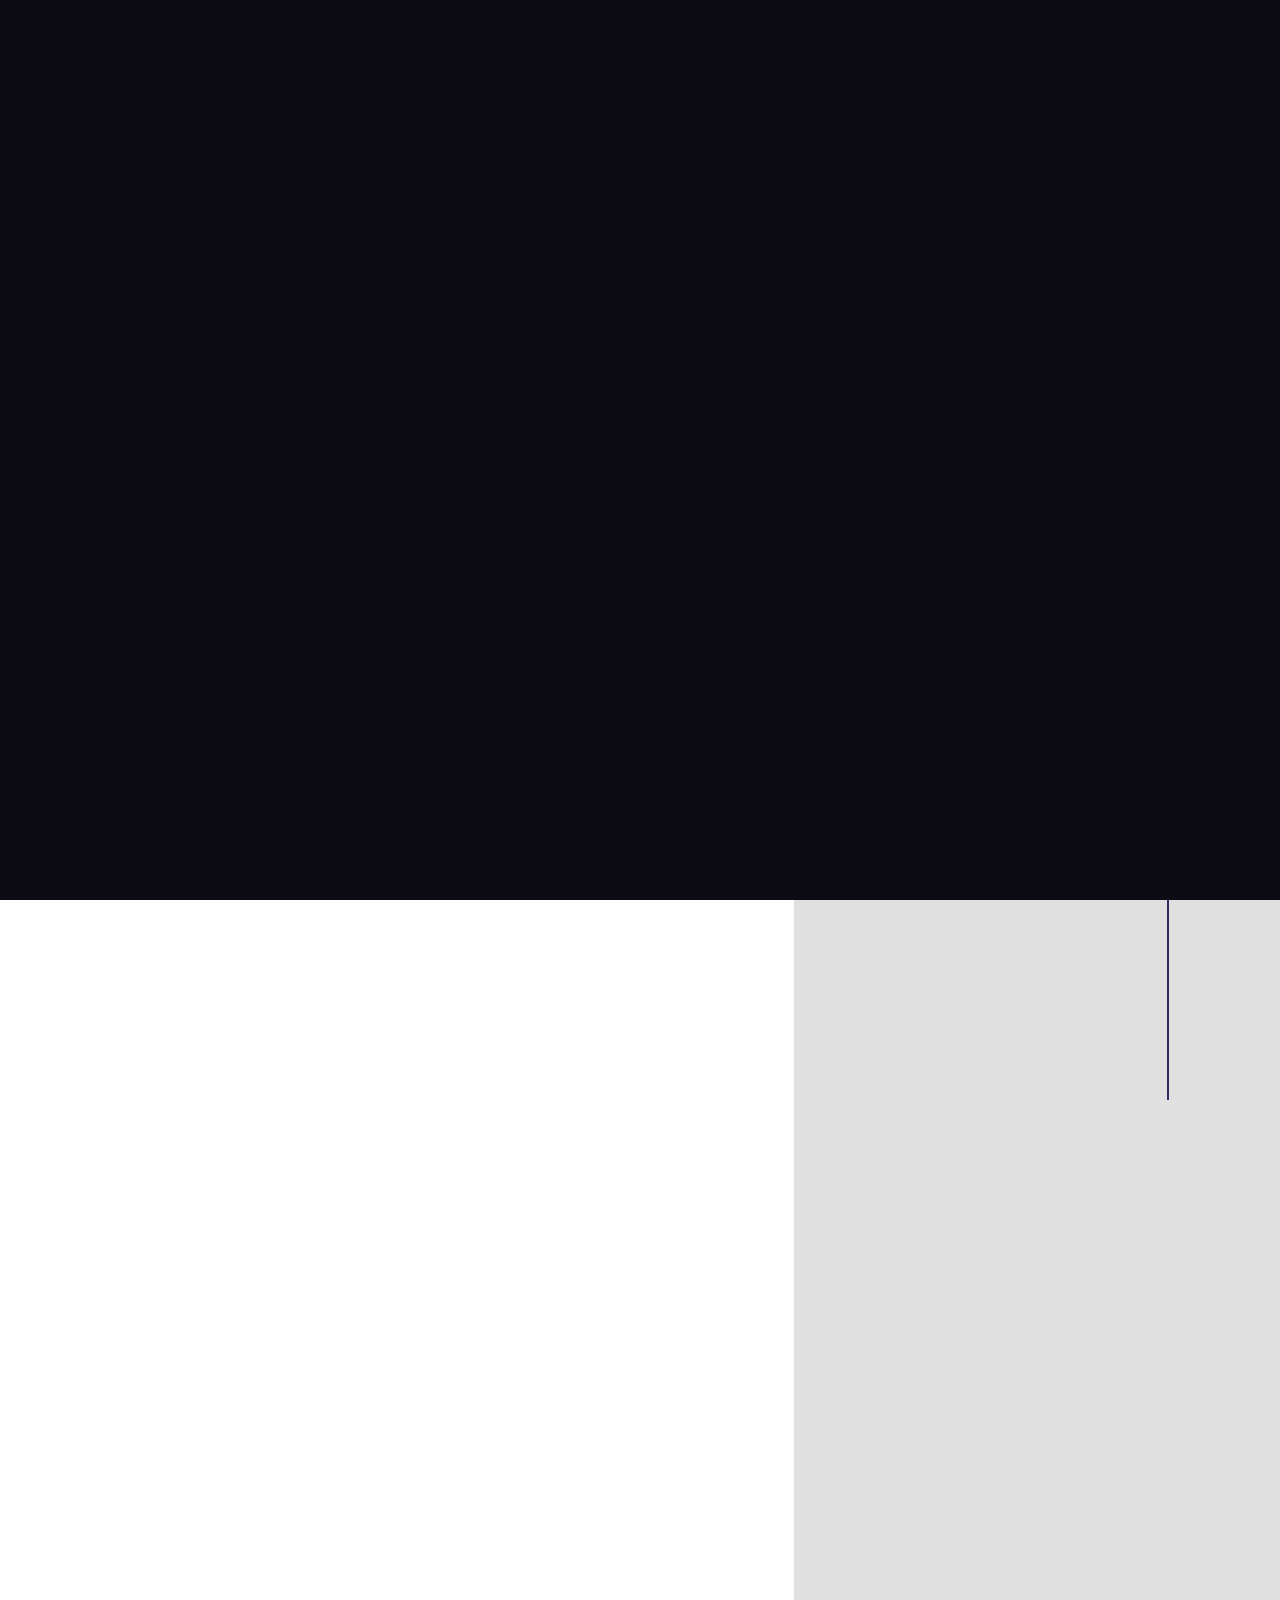
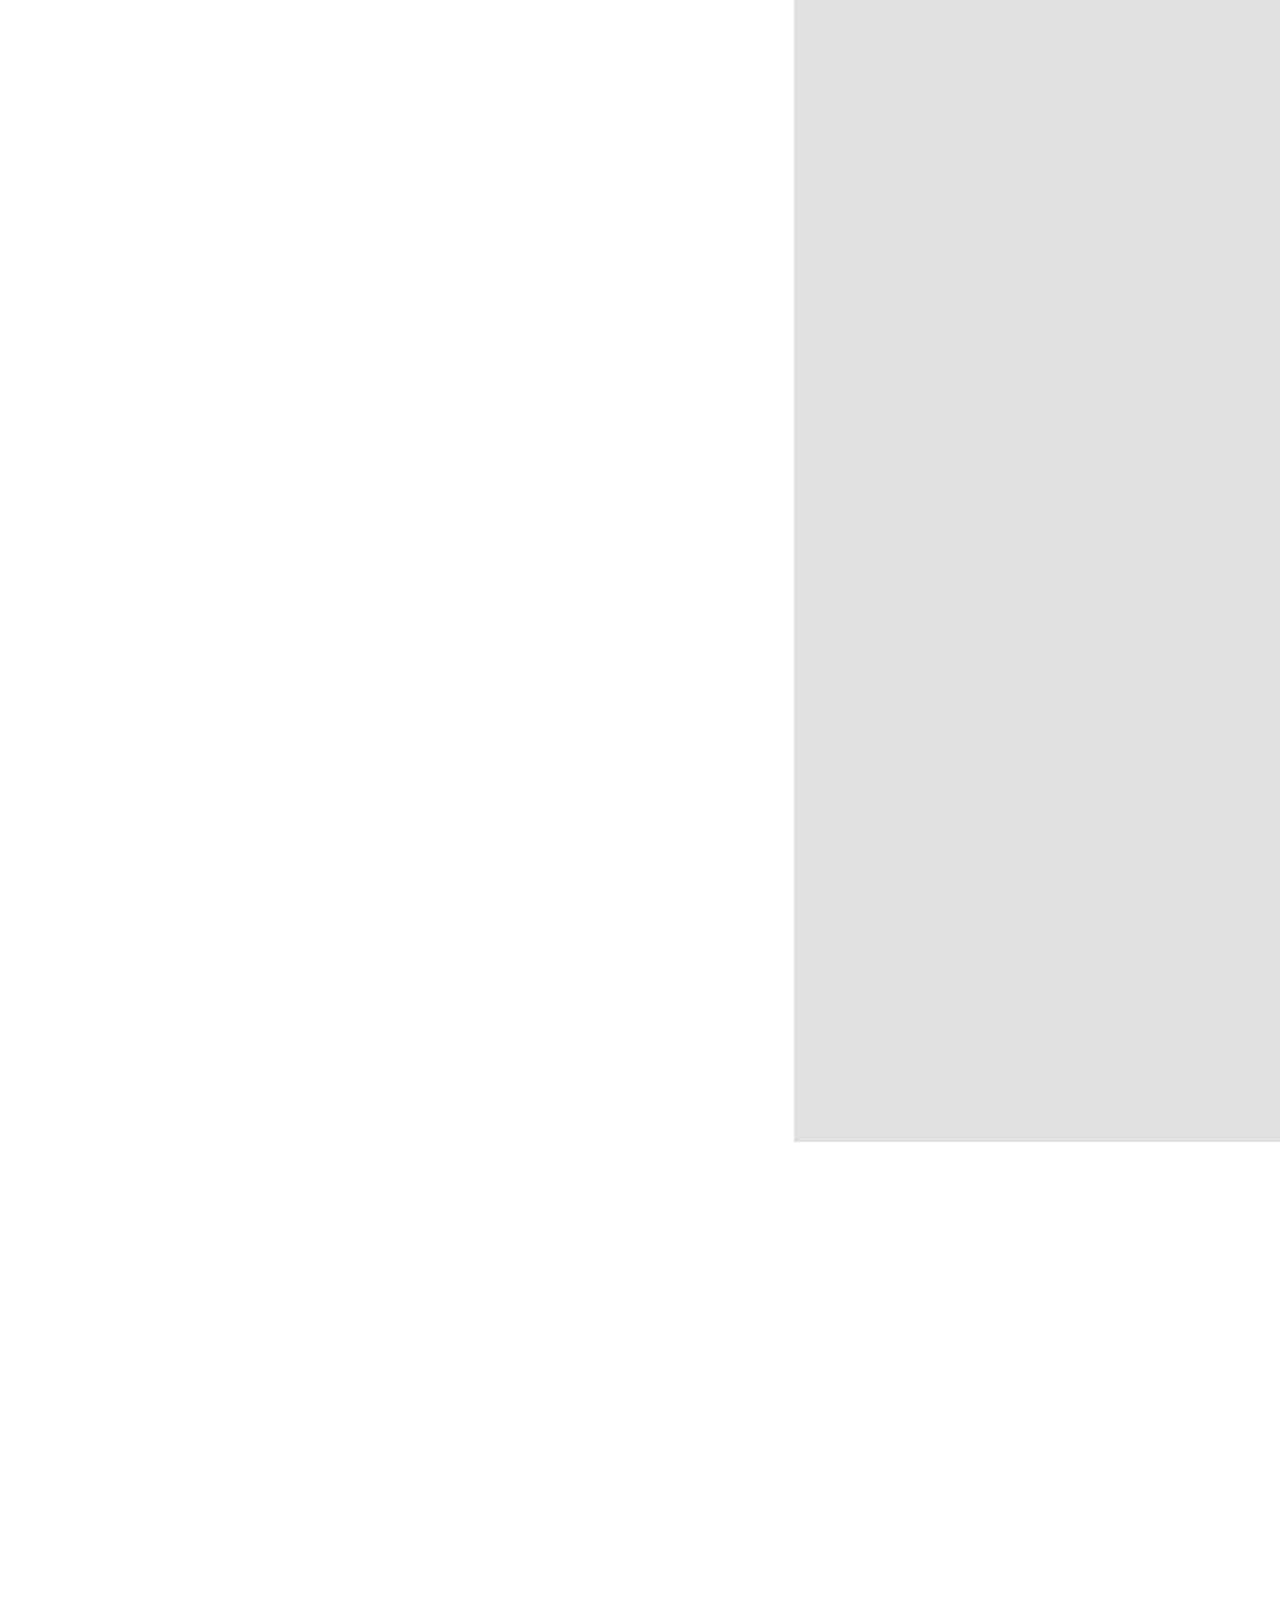
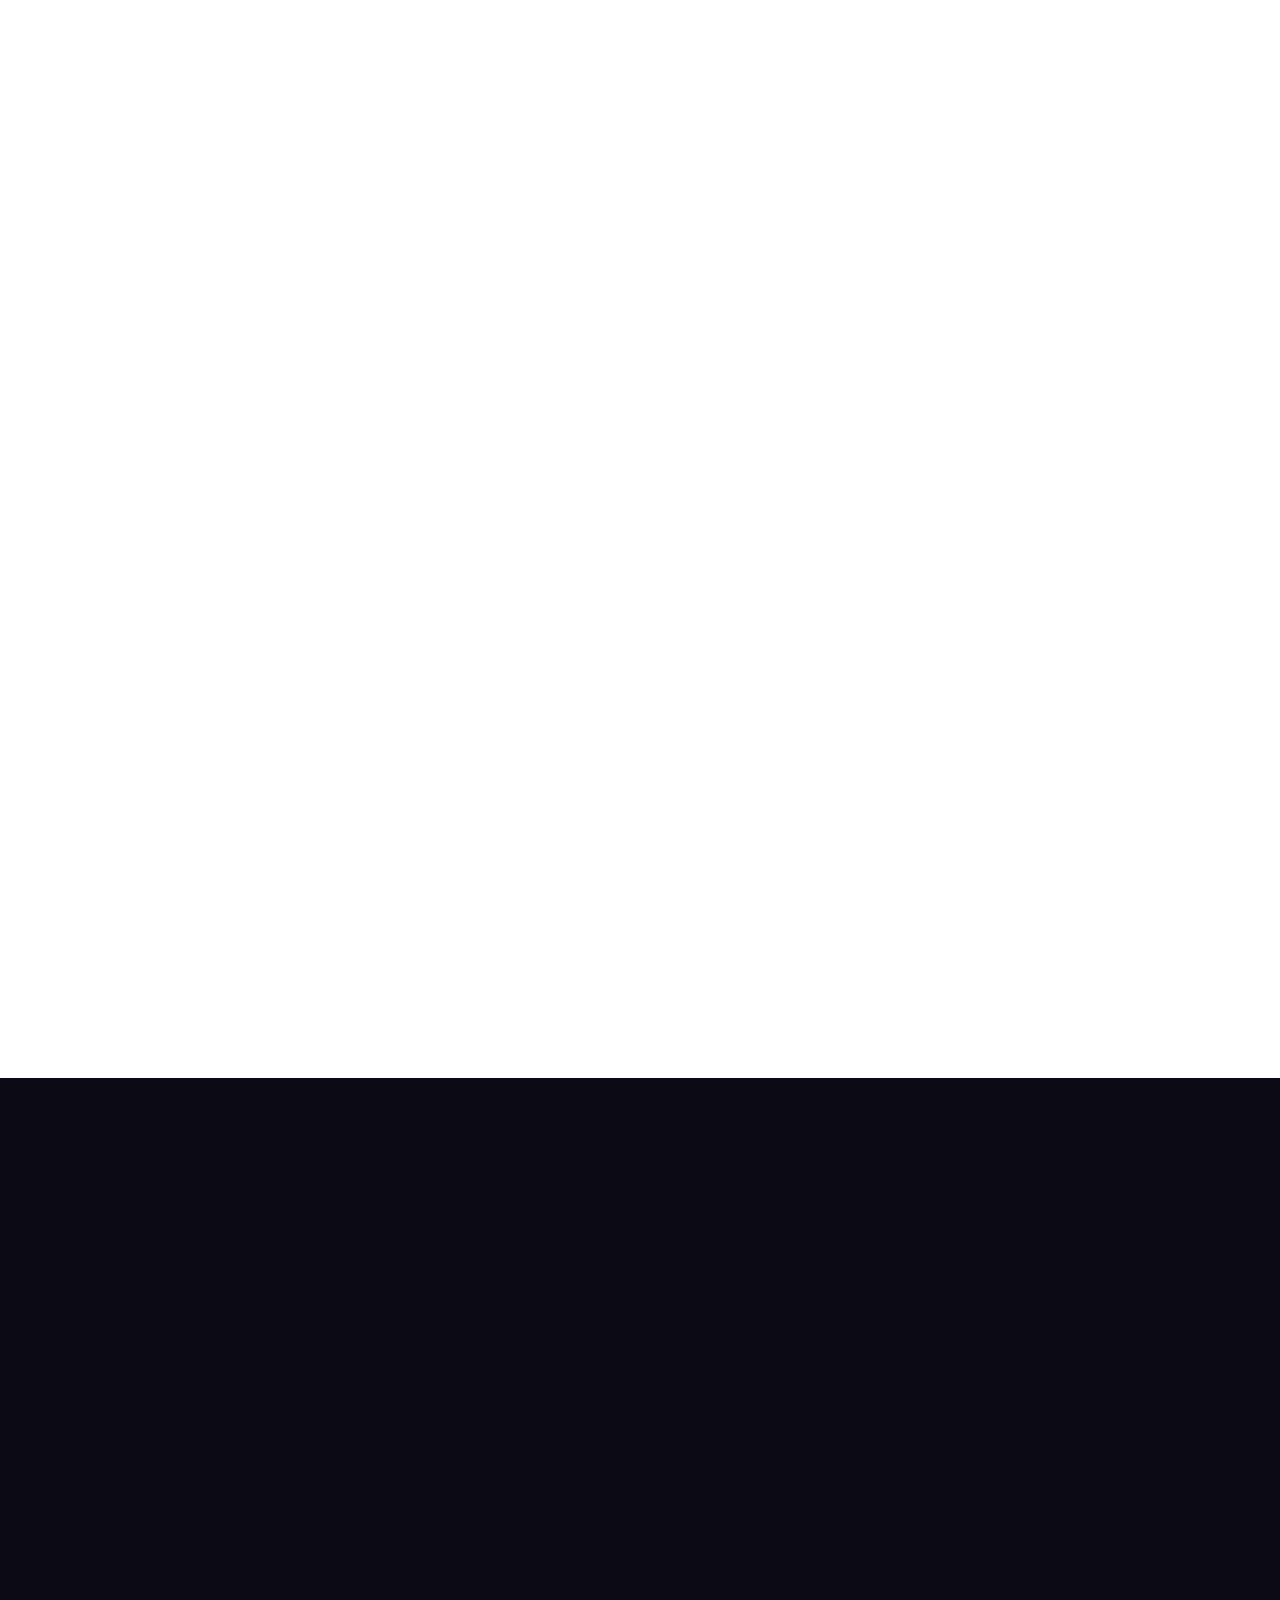
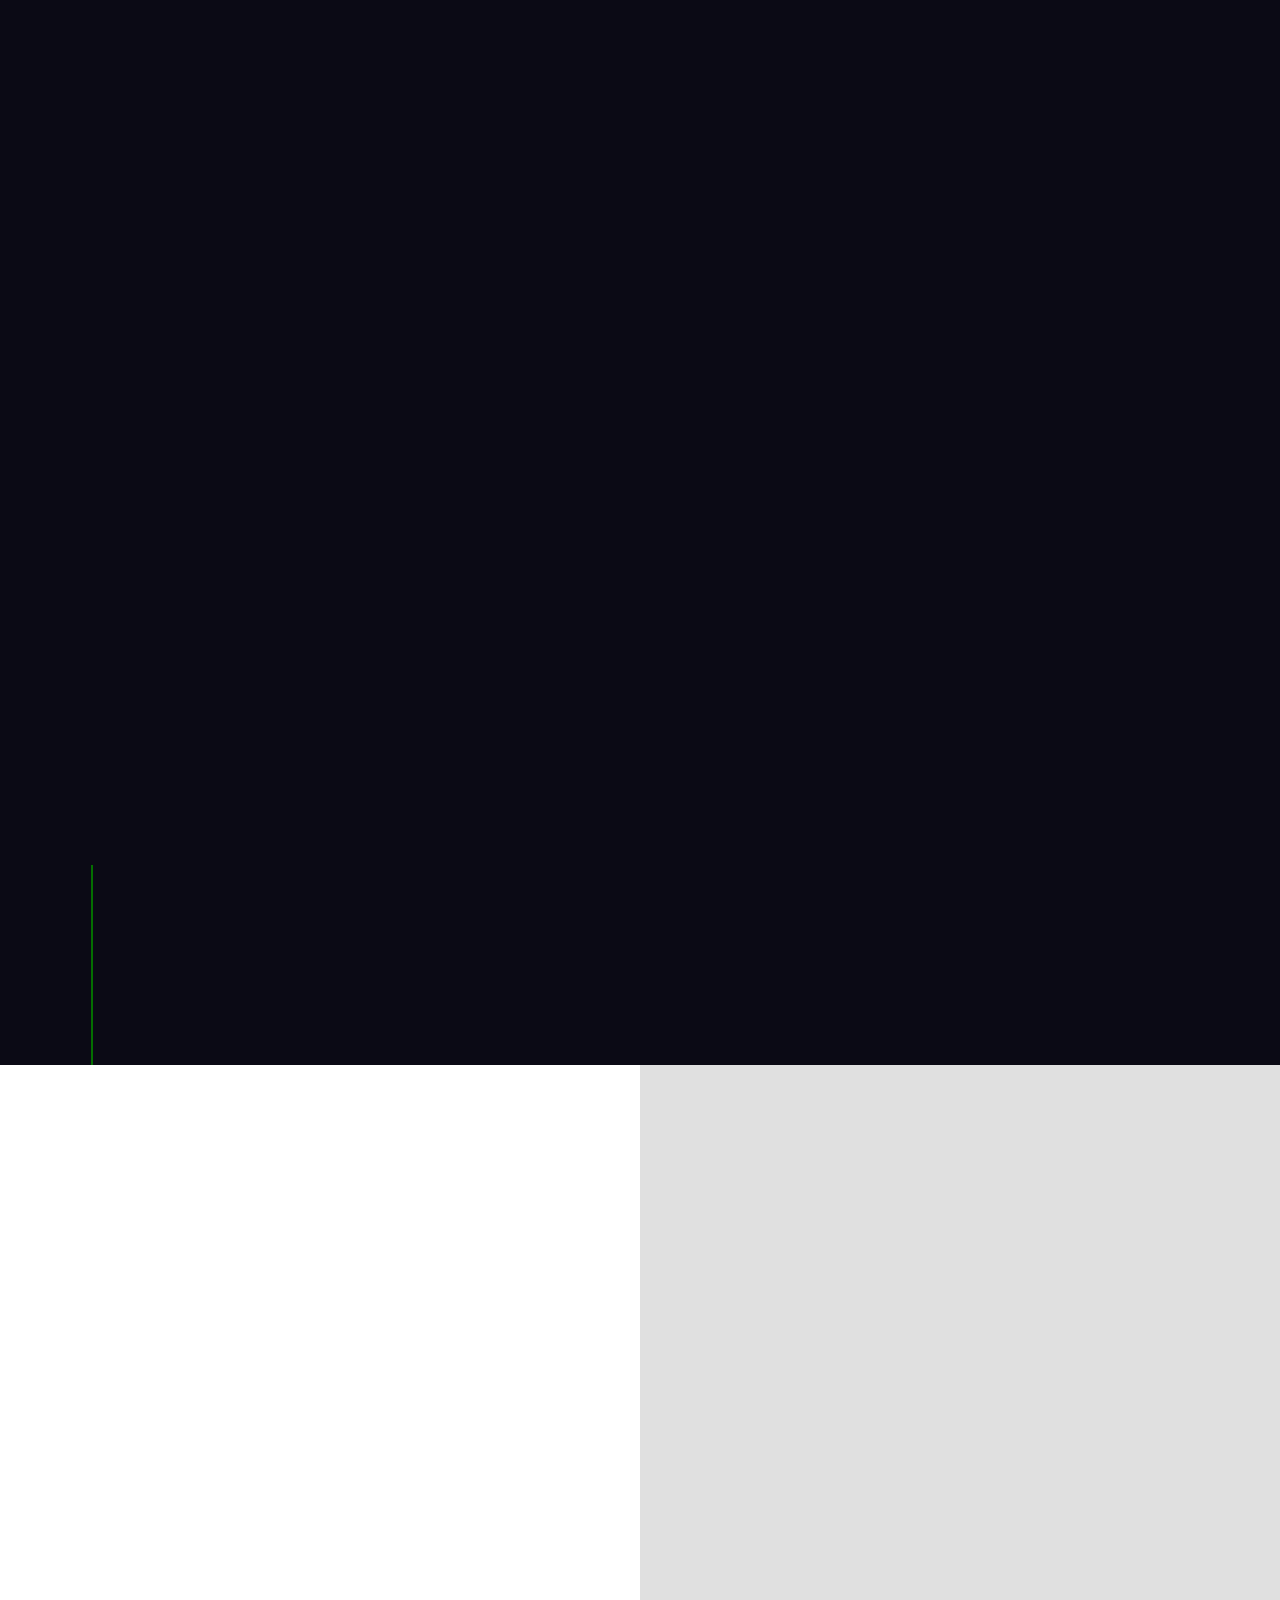
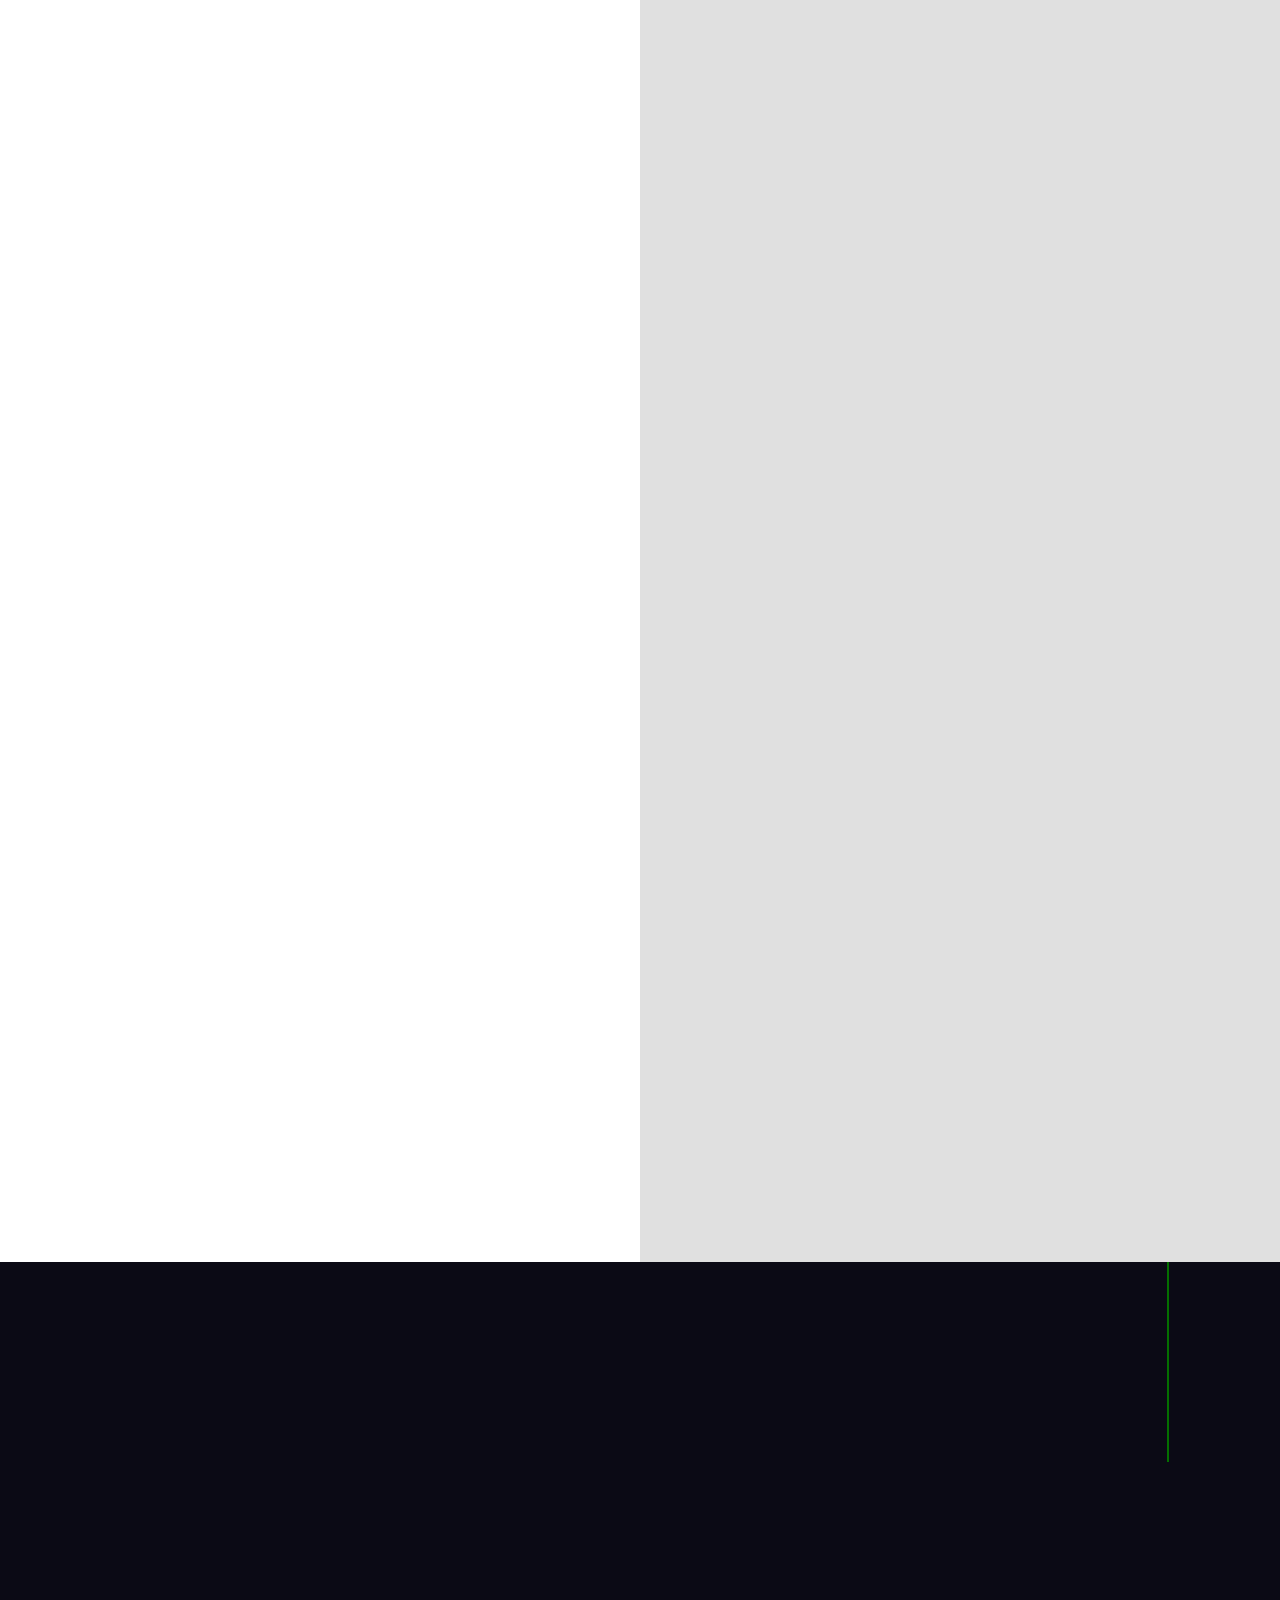
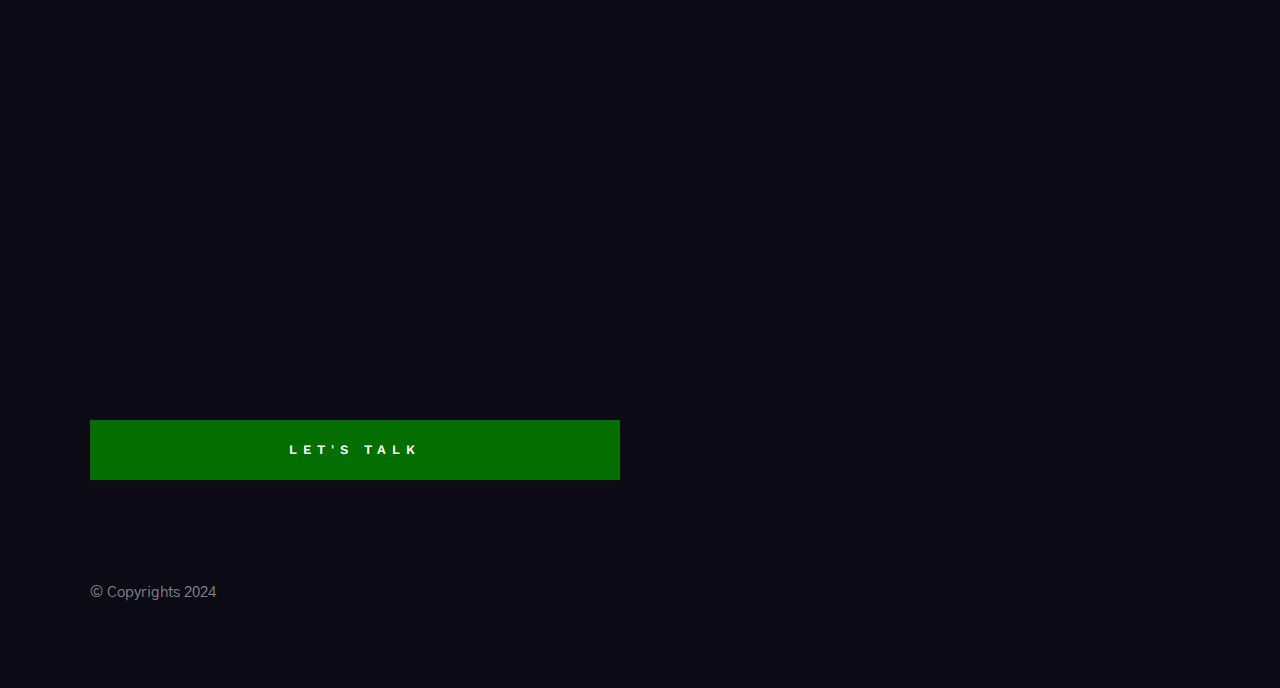
==== commit 6918d849: "Update index.html" ====
--- a/index.html
+++ b/index.html
@@ -175,7 +175,7 @@
                         </div>
 
                         <p>
-                        As a Jr. Data Analyst at MEO McGill, I contribute to advancing a growing research agenda through data analysis and review. My role involves collecting and analyzing qualitative seed data on the Canadian information ecosystem, cleaning and merging manually gathered data, and ensuring best practices for clean data collection. Additionally, I provide process support for the Centre’s operation, by documenting and improving data collection and documentation through a structured and organized pipeline using ETL approach. 
+                            As a Jr. Data Analyst at MEO McGill, I contribute to advancing a growing research agenda through data analysis and review. My role involves conducting qualitative data and exploratory data analysis on the Canadian information ecosystem, reviewing 3K+ data sources to identify key trends and insights. I clean, merge, and standardize manually collected data, improving integrity and reducing inconsistencies by 30%. Additionally, I optimize data collection processes by implementing best practices that have increased data accuracy and reduced manual errors and anomalies for 25+ projects. I also automate data collection workflows to minimize redundancy, reduce errors, and improve efficiency. Furthermore, I provide process support for the Centre’s operations by documenting and enhancing data collection and documentation. 
                         </p>
                     </div>
                 </div> <!-- end column -->
@@ -416,12 +416,12 @@
                         </a>
                     </div>
                     <div class="folio-item__info">
-                        <div class="folio-item__cat">Frontend Design</div>
-                        <h4 class="folio-item__title">Building Blocks</h4>
-                    </div>
-                    <a href="https://www.behance.net/" title="Project Link" class="folio-item__project-link">Project Link</a>
+                        <div class="folio-item__cat"> IT Systems Analysis & Design</div>
+                        <h4 class="folio-item__title">Number One Barbershop Digital Transformation</h4>
+                    </div>
+                    <a href="https://github.com/Nader-Hedfi/Barbershop-Digital-Transformation" title="Project Link" class="folio-item__project-link">Project Link</a>
                     <div class="folio-item__caption">
-                        <p>Vero molestiae sed aut natus excepturi. Et tempora numquam. Temporibus iusto quo.Unde dolorem corrupti neque nisi.</p>
+                        <p>The project aimed to analyze, design, implement, and recommend IT solutions to improve operational efficiency for Number One Barbershop.</p>
                     </div>
                 </div>
             </div> <!-- end column -->
@@ -434,12 +434,30 @@
                         </a>
                     </div>
                     <div class="folio-item__info">
-                        <div class="folio-item__cat">Branding</div>
-                        <h4 class="folio-item__title">Shout & Jump</h4>
-                    </div>
-                    <a href="https://www.behance.net/" title="Project Link" class="folio-item__project-link">Project Link</a>
+                        <div class="folio-item__cat">System Desing</div>
+                        <h4 class="folio-item__title">Frontend</h4>
+                    </div>
+                    <a href="https://github.com/Nader-Hedfi/Frontend_Booking_System" title="Project Link" class="folio-item__project-link">Project Link</a>
                     <div class="folio-item__caption">
-                        <p>Vero molestiae sed aut natus excepturi. Et tempora numquam. Temporibus iusto quo.Unde dolorem corrupti neque nisi.</p>
+                        <p>Frontend Repository for the barber booking system.</p>
+                    </div>
+                </div>
+            </div> <!-- end column -->
+            <div class="column" data-aos="fade-up">
+                <div class="folio-item">
+                    <div class="folio-item__thumb">
+                        <a class="folio-item__thumb-link" href="images/portfolio/gallery/g-woodcraft.jpg" title="Sand Dunes" data-size="1050x700">
+                            <img src="images/portfolio/woodcraft.jpg" 
+                                 srcset="images/portfolio/woodcraft.jpg 1x, images/portfolio/woodcraft@2x.jpg 2x" alt="">
+                        </a>
+                    </div>
+                    <div class="folio-item__info">
+                        <div class="folio-item__cat">System Desing</div>
+                        <h4 class="folio-item__title">Backend</h4>
+                    </div>
+                    <a href="https://github.com/Nader-Hedfi/Backend_Booking_System" title="Project Link" class="folio-item__project-link">Project Link</a>
+                    <div class="folio-item__caption">
+                        <p>Backend Repository for the barber booking system.</p>
                     </div>
                 </div>
             </div> <!-- end column -->
@@ -452,30 +470,12 @@
                         </a>
                     </div>
                     <div class="folio-item__info">
-                        <div class="folio-item__cat">Frontend Design</div>
-                        <h4 class="folio-item__title">Sand Dunes</h4>
-                    </div>
-                    <a href="https://www.behance.net/" title="Project Link" class="folio-item__project-link">Project Link</a>
+                        <div class="folio-item__cat">Data Cleaning & EDA</div>
+                        <h4 class="folio-item__title">Federal Organizations Social Handles</h4>
+                    </div>
+                    <a href="https://github.com/Nader-Hedfi/SocialHandlesFedOrg/blob/main/SocialHandleFedOrg.ipynb" title="Project Link" class="folio-item__project-link">Project Link</a>
                     <div class="folio-item__caption">
-                        <p>Vero molestiae sed aut natus excepturi. Et tempora numquam. Temporibus iusto quo.Unde dolorem corrupti neque nisi.</p>
-                    </div>
-                </div>
-            </div> <!-- end column -->
-            <div class="column" data-aos="fade-up">
-                <div class="folio-item">
-                    <div class="folio-item__thumb">
-                        <a class="folio-item__thumb-link" href="images/portfolio/gallery/g-woodcraft.jpg" title="Sand Dunes" data-size="1050x700">
-                            <img src="images/portfolio/woodcraft.jpg" 
-                                 srcset="images/portfolio/woodcraft.jpg 1x, images/portfolio/woodcraft@2x.jpg 2x" alt="">
-                        </a>
-                    </div>
-                    <div class="folio-item__info">
-                        <div class="folio-item__cat">Product Design</div>
-                        <h4 class="folio-item__title">Wooocraft</h4>
-                    </div>
-                    <a href="https://www.behance.net/" title="Project Link" class="folio-item__project-link">Project Link</a>
-                    <div class="folio-item__caption">
-                        <p>Vero molestiae sed aut natus excepturi. Et tempora numquam. Temporibus iusto quo.Unde dolorem corrupti neque nisi.</p>
+                        <p>The goal is to clean the data collected, remove duplication, overlap and ensure that the data is in the proper format for analysis and archive.</p>
                     </div>
                 </div>
             </div> <!-- end column -->
@@ -488,10 +488,10 @@
                         </a>
                     </div>
                     <div class="folio-item__info">
-                        <div class="folio-item__cat">Product Design</div>
-                        <h4 class="folio-item__title">The Lamp</h4>
-                    </div>
-                    <a href="https://www.behance.net/" title="Project Link" class="folio-item__project-link">Project Link</a>
+                        <div class="folio-item__cat">More Coming Soon</div>
+                        <h4 class="folio-item__title">Check Out My Github</h4>
+                    </div>
+                    <a href="https://github.com/Nader-Hedfi" title="Github" class="folio-item__project-link">Github</a>
                     <div class="folio-item__caption">
                         <p>Vero molestiae sed aut natus excepturi. Et tempora numquam. Temporibus iusto quo.Unde dolorem corrupti neque nisi.</p>
                     </div>
